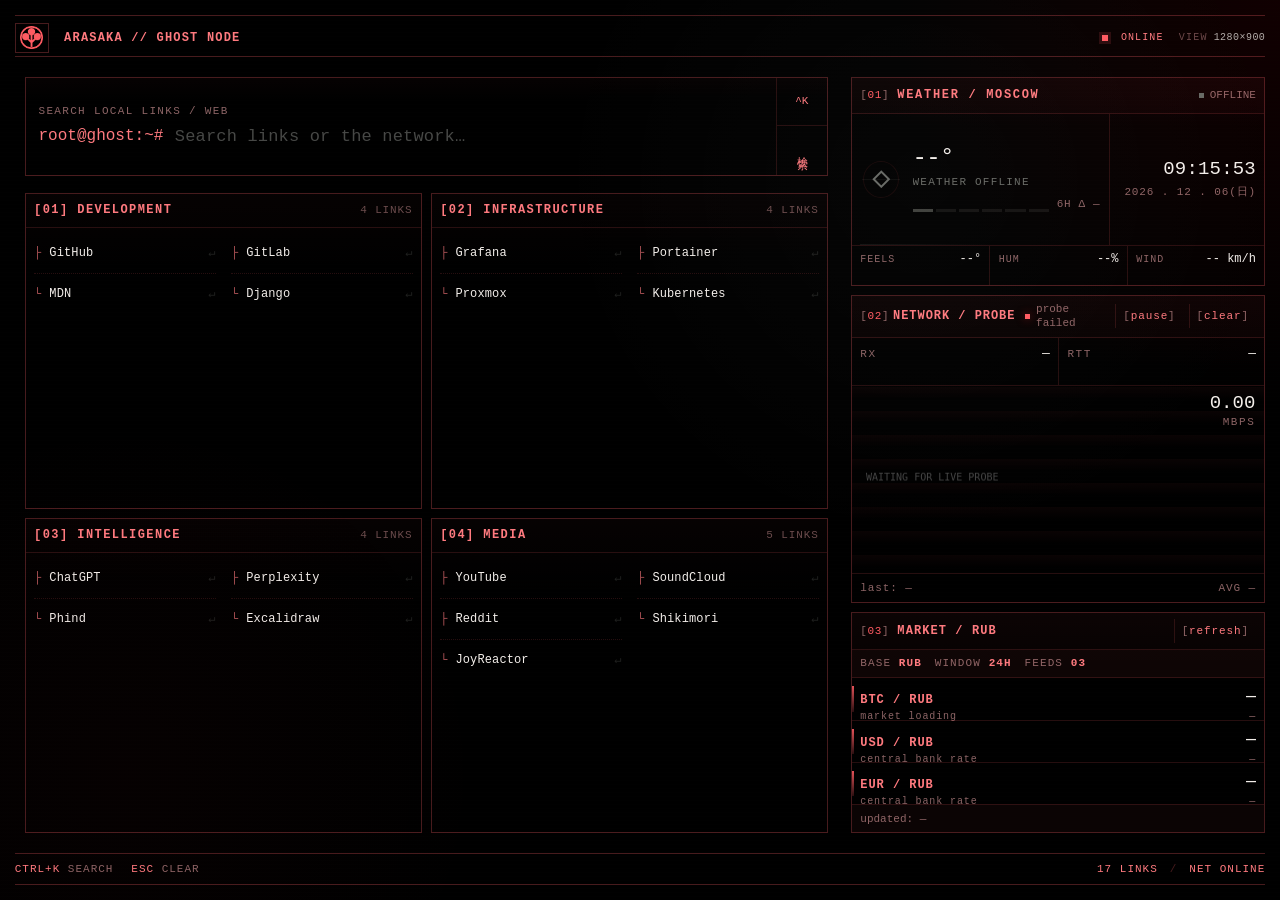
==== start page/index.html @ 61e86b71 "new files" ====
<!DOCTYPE html>

<html lang="ru">
<head>
<!-- IMAGE DIRECTORY: ./images/
     Keep all site images in the "images" folder next to this HTML file. -->
<meta charset="utf-8"/>
<meta content="width=device-width, initial-scale=1, viewport-fit=cover" name="viewport"/>
<meta content="dark" name="color-scheme"/>
<meta content="#050505" name="theme-color"/>
<title>ARASAKA // CLOSED SYSTEM</title>

<style id="app-styles">
:root{
  --bg:#050505;--ink:#efefeb;--soft:#b5b6b0;--dim:#686a65;--line:#d8d9d4;
  --line-dim:rgba(239,239,235,.22);--signal:#d51f27;--signal-soft:rgba(213,31,39,.12);
  --pad:clamp(12px,1.35vw,26px);--gap:clamp(10px,.75vw,14px);
  --fs-xs:clamp(10px,.58vw,12px);--fs-sm:clamp(10px,.67vw,13px);--fs-md:clamp(12px,.82vw,16px);
  --fs-lg:clamp(17px,1.35vw,27px);--fs-xl:clamp(30px,3vw,60px);
  --mono:"Iosevka Term","JetBrains Mono","IBM Plex Mono","Liberation Mono",Consolas,monospace;
}
*{box-sizing:border-box} html,body{margin:0;min-height:100%;background:var(--bg);color:var(--ink);font-family:var(--mono)}
body{overflow:hidden} button,input{font:inherit} a{color:inherit} ::selection{background:var(--ink);color:var(--bg)}
body::before{content:"";position:fixed;inset:0;pointer-events:none;z-index:30;background:repeating-linear-gradient(to bottom,rgba(255,255,255,.017) 0 1px,transparent 1px 4px);opacity:.28}
body::after{content:"";position:fixed;inset:0;pointer-events:none;z-index:29;background:radial-gradient(circle at 72% 20%,rgba(255,255,255,.025),transparent 32%),radial-gradient(circle at 10% 86%,rgba(213,31,39,.028),transparent 26%)}

/* boot sequence retained from the new visual system */
.boot{position:fixed;inset:0;z-index:100;background:#020202;display:grid;place-items:center;animation:bootOut .45s ease 2.35s forwards}
.boot-inner{width:min(680px,78vw);text-align:center} .boot-crest{width:clamp(86px,10vw,150px);opacity:.92;margin:0 auto 22px;display:block}
.boot-kicker{font-size:var(--fs-xs);letter-spacing:.28em;color:var(--dim);margin-bottom:10px} .boot-title{font-size:clamp(24px,3vw,52px);letter-spacing:.12em;font-weight:400;margin:0}
.boot-title span{color:var(--signal)} .boot-jp{font-size:var(--fs-sm);letter-spacing:.35em;color:var(--soft);margin:12px 0 24px}
.boot-line{height:1px;background:var(--line-dim);position:relative;overflow:hidden} .boot-line::after{content:"";position:absolute;inset:0 auto 0 0;width:0;background:var(--ink);animation:load 1.7s cubic-bezier(.4,0,.2,1) forwards}
.boot-status{display:flex;justify-content:space-between;gap:14px;margin-top:10px;color:var(--dim);font-size:var(--fs-xs);letter-spacing:.1em;text-transform:uppercase}
@keyframes load{to{width:100%}} @keyframes bootOut{to{opacity:0;visibility:hidden}}

.crest{position:fixed;right:clamp(20px,2.2vw,44px);bottom:clamp(22px,3vh,46px);width:clamp(110px,10vw,185px);opacity:.028;filter:invert(1);pointer-events:none;z-index:0}
.desktop{position:relative;z-index:1;width:100vw;height:100dvh;padding:var(--pad);display:grid;grid-template-columns:clamp(112px,8vw,150px) minmax(0,2.2fr) minmax(300px,.95fr);grid-template-rows:auto minmax(0,1fr) auto;grid-template-areas:"top top top" "rail main optic" "foot foot foot";gap:var(--gap)}
.topline{grid-area:top;border-top:1px solid var(--line);border-bottom:1px solid var(--line);min-height:42px;display:grid;grid-template-columns:1fr auto;align-items:center;padding:6px 0}
.brand{display:flex;align-items:baseline;gap:clamp(10px,1.2vw,22px);min-width:0} .brand strong{font-size:var(--fs-md);font-weight:500;letter-spacing:.17em;white-space:nowrap} .brand small{font-size:var(--fs-xs);color:var(--dim);letter-spacing:.16em;white-space:nowrap}
.statusbar{display:flex;align-items:center;gap:clamp(12px,1.5vw,28px);font-size:var(--fs-xs);letter-spacing:.08em;color:var(--soft)} .statusbar b{font-weight:400;color:var(--ink)} .statusdot{display:inline-block;width:6px;height:6px;background:var(--signal);margin-right:7px;box-shadow:0 0 10px rgba(213,31,39,.35)}

.rail{grid-area:rail;border-right:1px solid var(--line);min-width:0;padding:2px var(--gap) 2px 0;display:grid;grid-template-rows:auto 1fr auto;gap:16px}
.vertical-id{display:flex;justify-content:space-between;align-items:flex-start} .rail-jp{writing-mode:vertical-rl;text-orientation:mixed;font-size:var(--fs-md);letter-spacing:.24em} .rail-num{font-size:var(--fs-xl);line-height:.88;font-weight:300;letter-spacing:-.08em}
.rail-data{align-self:center;display:grid;gap:8px;font-size:var(--fs-xs);color:var(--soft);line-height:1.45} .rail-data span{color:var(--dim)} .rail-data .sep{height:1px;background:var(--line-dim);margin:5px 0}
.rail-help{border-top:1px dotted var(--dim);padding-top:10px;font-size:var(--fs-sm);line-height:1.5;letter-spacing:.05em} .rail-help strong{display:block;font-size:var(--fs-md);font-weight:400;margin-top:3px}

.main{grid-area:main;min-width:0;min-height:0;display:grid;grid-template-rows:auto minmax(0,1fr);gap:var(--gap)}
.command{border:1px solid var(--line);min-height:clamp(92px,13vh,138px);display:grid;grid-template-columns:minmax(0,1fr) auto}
.command-left{padding:clamp(12px,1.35vw,24px);display:flex;flex-direction:column;justify-content:center;min-width:0} .command-label{font-size:var(--fs-xs);color:var(--soft);letter-spacing:.18em;margin-bottom:10px}
.search-row{display:flex;align-items:center;gap:10px;min-width:0} .prompt{color:var(--signal);font-size:var(--fs-lg);white-space:nowrap} .search-row input{width:100%;min-width:0;border:0;outline:0;background:none;color:var(--ink);font-size:clamp(16px,1.5vw,27px);caret-color:var(--signal);padding:0} .search-row input::placeholder{color:#474846}
.command-side{width:clamp(48px,4vw,72px);border-left:1px solid var(--line);display:grid;grid-template-rows:1fr 1fr;place-items:center;color:var(--soft);font-size:var(--fs-xs)} .command-side div:first-child{border-bottom:1px solid var(--line);width:100%;height:100%;display:grid;place-items:center} .command-side .jp{writing-mode:vertical-rl;letter-spacing:.2em}

.matrix{min-height:0;border-left:1px solid var(--line);border-bottom:1px solid var(--line);display:grid;grid-template-columns:repeat(2,minmax(0,1fr));grid-template-rows:repeat(2,minmax(0,1fr))}
.group{position:relative;min-width:0;min-height:0;border-top:1px solid var(--line);border-right:1px solid var(--line);padding:clamp(10px,1vw,18px);overflow:hidden}
.group-head{display:flex;justify-content:space-between;align-items:baseline;gap:12px;margin-bottom:clamp(10px,.7vh,10px)} .group-head h2{margin:0;font-size:var(--fs-sm);font-weight:500;letter-spacing:.11em;text-transform:uppercase} .group-head span{font-size:var(--fs-xs);color:var(--dim);letter-spacing:.08em}
.links{list-style:none;margin:0;padding:0;display:grid;grid-template-columns:repeat(2,minmax(0,1fr));column-gap:clamp(10px,1.3vw,24px)} .links li{min-width:0;border-top:1px dotted rgba(238,238,234,.16)}
.links a{display:grid;grid-template-columns:auto minmax(0,1fr) auto;align-items:center;gap:8px;padding:clamp(10px,.75vh,10px) 0;text-decoration:none;font-size:14px;color:var(--soft);transition:color .14s ease,transform .14s ease} .links a::before{content:"├";color:var(--dim)} .links li:nth-last-child(-n+2) a::before{content:"└"} .links a::after{content:"↵";color:#484a47} .links a:hover,.links a:focus-visible{color:var(--ink);outline:0;transform:translateX(4px)} .links a:hover::before,.links a:focus-visible::before,.links a:hover::after,.links a:focus-visible::after{color:var(--signal)}
.group-code{position:absolute;right:8px;bottom:-.2em;font-size:clamp(38px,5vw,92px);line-height:1;color:rgba(238,238,234,.025);pointer-events:none} .group.filtered-out{display:none} .empty{display:none;position:absolute;inset:auto 10px 10px;color:var(--dim);font-size:var(--fs-xs)} .empty.show{display:block}

/* Right rail uses the functional modules from the old template, restyled */
.optic{grid-area:optic;min-width:0;min-height:0;display:grid;grid-template-rows:minmax(90px,.38fr) minmax(0,1.32fr) auto;gap:var(--gap)}
.eye-feed{position:relative;border:1px solid var(--line);overflow:hidden;min-height:0;background:#eee}
.eye-feed img{transition:opacity .24s ease,filter .24s ease;opacity:1}
.eye-feed img.is-switching{opacity:.08;filter:grayscale(1) contrast(1.6)}
.eye-feed::before{content:"";position:absolute;left:0;bottom:0;height:2px;width:0;background:var(--signal);z-index:3;animation:feedProgress 10s linear infinite}
@keyframes feedProgress{from{width:0}to{width:100%}} .eye-feed img{width:100%;height:100%;object-fit:cover;display:block;filter:grayscale(1) contrast(1.32);mix-blend-mode:multiply} .eye-feed::after{content:"";position:absolute;inset:0;background:linear-gradient(90deg,transparent 49.8%,rgba(0,0,0,.6) 50%,transparent 50.2%),linear-gradient(transparent 49.8%,rgba(0,0,0,.35) 50%,transparent 50.2%);pointer-events:none} .feed-label,.feed-coord{position:absolute;background:#050505;color:var(--ink);padding:4px 6px;font-size:var(--fs-xs);letter-spacing:.1em} .feed-label{left:8px;top:7px} .feed-coord{right:8px;bottom:7px}
.module{border:1px solid var(--line);min-height:0;position:relative;background:rgba(0,0,0,.12)} .module-head{min-height:34px;border-bottom:1px solid var(--line);display:flex;align-items:center;justify-content:space-between;gap:10px;padding:6px 8px} .module-title{font-size:var(--fs-xs);letter-spacing:.14em;font-weight:500} .module-title::before{content:"[";color:var(--dim)} .module-title::after{content:"]";color:var(--dim)}
.controls{display:flex;align-items:center;gap:6px} .live-state{display:inline-flex;align-items:center;gap:6px;color:var(--dim);font-size:var(--fs-xs)} .live-dot{width:5px;height:5px;background:#555} .live-state.is-live .live-dot{background:var(--signal);box-shadow:0 0 8px rgba(213,31,39,.5)}
.tui-button{appearance:none;border:0;border-left:1px solid var(--line-dim);background:none;color:var(--soft);padding:2px 6px;cursor:pointer;font-size:var(--fs-xs);letter-spacing:.08em} .tui-button:hover,.tui-button:focus-visible{color:var(--ink);outline:0;background:var(--signal-soft)} .tui-button::before{content:"[";color:var(--dim)} .tui-button::after{content:"]";color:var(--dim)}
.network-panel{display:grid;grid-template-rows:auto auto minmax(90px,1fr) auto} .meta-grid{display:grid;grid-template-columns:repeat(2,minmax(0,1fr));border-bottom:1px solid var(--line)} .meta-row{padding:7px 8px;border-right:1px solid var(--line-dim);border-bottom:1px dotted rgba(238,238,234,.13);min-width:0} .meta-row:nth-child(even){border-right:0} .meta-row:last-child{grid-column:1/-1;border-bottom:0} .label{display:block;color:var(--dim);font-size:var(--fs-xs);text-transform:uppercase;letter-spacing:.08em} .value{display:block;margin-top:3px;color:var(--ink);font-size:var(--fs-sm);overflow:hidden;text-overflow:ellipsis;white-space:nowrap}
.live-chart-wrap{position:relative;min-height:0;background:linear-gradient(rgba(255,255,255,.025) 1px,transparent 1px),linear-gradient(90deg,rgba(255,255,255,.025) 1px,transparent 1px);background-size:100% 28px,36px 100%} .traffic-chart{display:block;width:100%;height:100%;min-height:96px} .traffic-overlay{position:absolute;right:9px;top:8px;text-align:right;pointer-events:none} .traffic-current{display:block;font-size:clamp(20px,2vw,32px);font-weight:400} .traffic-unit,.traffic-window{display:block;color:var(--dim);font-size:var(--fs-xs);margin-top:2px}
.traffic-legend{border-top:1px solid var(--line);padding:6px 8px;display:flex;flex-wrap:wrap;gap:6px 12px;color:var(--dim);font-size:var(--fs-xs)} .traffic-legend span{display:inline-flex;align-items:center;gap:5px} .traffic-legend i{width:14px;height:1px;background:var(--signal)} .traffic-legend .latency i{background:#888;border-top:1px dashed #888}
.market-panel{display:grid;grid-template-rows:auto 1fr auto} .market-list{list-style:none;margin:0;padding:0} .market-item{display:grid;grid-template-columns:minmax(0,1fr) auto;gap:10px;padding:8px;border-top:1px dotted rgba(238,238,234,.16);align-items:center} .market-item:first-child{border-top:0} .market-title{display:block;font-size:var(--fs-sm)} .market-sub{display:block;margin-top:2px;color:var(--dim);font-size:var(--fs-xs)} .market-side{text-align:right} .price{font-size:var(--fs-sm)} .delta{margin-top:2px;font-size:var(--fs-xs);color:var(--dim)} .delta.down{color:var(--signal)} .delta.up{color:var(--soft)} .market-foot{border-top:1px solid var(--line);padding:5px 8px;display:flex;align-items:center;justify-content:space-between;gap:10px;color:var(--dim);font-size:var(--fs-xs)}

.footer{grid-area:foot;border-top:1px solid var(--line);border-bottom:1px solid var(--line);display:flex;align-items:center;justify-content:space-between;gap:14px;padding:6px 0;color:var(--dim);font-size:var(--fs-xs);letter-spacing:.07em} .keys{display:flex;gap:clamp(10px,1.4vw,24px);flex-wrap:wrap} kbd{font:inherit;color:var(--soft)} .eof{white-space:nowrap;color:var(--soft)}

@media (max-height:820px) and (min-width:901px){
  :root{
    --pad:11px;
    --gap:7px;
    --fs-xs:10px;
    --fs-sm:14px;
    --fs-md:15px;
    --fs-lg:20px;
    --fs-xl:43px;
  }
  .desktop{grid-template-columns:clamp(118px,8.3vw,146px) minmax(0,2.2fr) minmax(304px,.96fr)}
  .topline{min-height:36px}
  .command{min-height:84px}
  .command-left{padding:11px 15px}
  .search-row input{font-size:18px}
  .group{padding:10px 11px}
  .group-head{margin-bottom:10px}
  .links a{padding:5px 0}
  .rail-data{gap:10px}
  .rail-help{font-size:11px}
  .optic{grid-template-rows:88px minmax(0,1fr) auto}
  .module-head{min-height:30px}
  .meta-row{padding:5px 10px}
  .market-item{padding:10px 10px}
  .traffic-current{font-size:22px}
  .footer{padding:5px 0}
}
@media (max-width:1120px) and (min-width:901px){.desktop{grid-template-columns:104px minmax(0,2fr) minmax(270px,.9fr)} .brand small{display:none} .statusbar span:nth-child(2){display:none} .links{grid-template-columns:1fr} .links li:nth-last-child(-n+2) a::before{content:"├"} .links li:last-child a::before{content:"└"}}
@media (max-width:900px){body{overflow:auto} .desktop{width:100%;height:auto;min-height:100dvh;grid-template-columns:1fr;grid-template-rows:auto auto auto auto auto;grid-template-areas:"top" "rail" "main" "optic" "foot"} .rail{border-right:0;border-bottom:1px solid var(--line);grid-template-columns:auto 1fr auto;grid-template-rows:auto;padding:0 0 8px;align-items:center} .vertical-id{gap:14px;justify-content:flex-start;align-items:center} .rail-jp{writing-mode:horizontal-tb} .rail-num{font-size:28px} .rail-data{grid-auto-flow:column;justify-content:end;align-self:auto} .rail-data .sep,.rail-data div:nth-child(4),.rail-data div:nth-child(5){display:none} .rail-help{border-top:0;padding-top:0;text-align:right} .matrix{grid-template-columns:repeat(2,minmax(0,1fr));grid-template-rows:auto} .optic{grid-template-columns:minmax(0,1fr) minmax(280px,.72fr);grid-template-rows:auto auto;grid-template-areas:"eye market" "network network"} .eye-feed{grid-area:eye;min-height:150px} .network-panel{grid-area:network;min-height:300px} .market-panel{grid-area:market} .footer{align-items:flex-start}}
@media (max-width:620px){.statusbar span:nth-child(2),.statusbar span:nth-child(3),.brand small{display:none} .matrix{grid-template-columns:1fr} .links{grid-template-columns:1fr} .optic{display:grid;grid-template-columns:1fr;grid-template-areas:"eye" "network" "market"} .rail-data{display:none} .rail-help{font-size:10px} .footer .keys span:nth-child(n+3){display:none}}
@media (prefers-reduced-motion:reduce){*{animation:none!important;transition:none!important} .boot{display:none} .eye-feed::before{display:none}}

/* ============================================================
   ADAPTIVE OPTIC / MINIMAL METRICS PASS
   Large image feed, compact telemetry, viewport-aware layout.
   ============================================================ */

:root{
  --pad:clamp(10px,1.15vw,22px);
  --gap:clamp(10px,.65vw,12px);
}

/* Give the visual feed real presence instead of treating it as a side widget. */
.desktop{
  grid-template-columns:
    clamp(96px,7.2vw,132px)
    minmax(0,1.58fr)
    minmax(390px,1.14fr);
}

/* OPTIC.FEED is the visual anchor. Metrics become secondary. */
.optic{
  grid-template-rows:
    minmax(230px,1.48fr)
    minmax(168px,.82fr)
    auto;
  gap:var(--gap);
}

.eye-feed{
  min-height:0;
  background:#e8e8e4;
}
.eye-feed img{
  object-fit:cover;
}
.feed-label,
.feed-coord{
  padding:3px 6px;
  font-size:clamp(10px,.48vw,10px);
  background:rgba(5,5,5,.92);
}

/* Minimal network telemetry: STATUS / RX / LATENCY only.
   Hidden values remain in the DOM so the existing JS keeps working. */
.network-panel{
  grid-template-rows:auto auto minmax(0,1fr);
}
.network-panel .meta-grid{
  grid-template-columns:repeat(3,minmax(0,1fr));
  border-bottom:1px solid var(--line-dim);
}
.network-panel .meta-row{
  padding:clamp(10px,.55vw,10px) clamp(10px,.65vw,11px);
  border-right:1px solid var(--line-dim);
  border-bottom:0;
}
.network-panel .meta-row:nth-child(2),
.network-panel .meta-row:nth-child(4){
  display:none;
}
.network-panel .meta-row:nth-child(5){
  grid-column:auto;
  border-right:0;
}
.network-panel .meta-row:nth-child(1){
  border-right:1px solid var(--line-dim);
}
.network-panel .label{
  font-size:clamp(10px,.44vw,10px);
  letter-spacing:.13em;
}
.network-panel .value{
  margin-top:2px;
  font-size:clamp(11px,.72vw,14px);
}
.live-chart-wrap{
  min-height:0;
  border-top:0;
}
.traffic-chart{
  min-height:84px;
}
.traffic-overlay{
  top:9px;
  right:10px;
}
.traffic-current{
  font-size:clamp(20px,1.65vw,30px);
}
.traffic-unit{
  font-size:clamp(10px,.42vw,10px);
}
.traffic-window{
  display:none;
}
.traffic-legend{
  display:none;
}

/* Quieter module chrome. */
.module-head{
  min-height:30px;
  padding:4px 7px;
}
.module-title{
  font-size:clamp(10px,.48vw,10px);
}
.controls{
  gap:3px;
}
.live-state{
  font-size:clamp(10px,.43vw,10px);
}
.tui-button{
  padding:2px 5px;
  font-size:clamp(10px,.43vw,10px);
}

/* Market becomes a compact ticker rather than a second dashboard. */
.market-panel{
  grid-template-rows:auto auto;
}
.market-list{
  display:grid;
  grid-template-columns:repeat(3,minmax(0,1fr));
}
.market-item{
  grid-template-columns:1fr;
  gap:3px;
  padding:7px 8px;
  border-top:0;
  border-right:1px solid var(--line-dim);
}
.market-item:last-child{
  border-right:0;
}
.market-title{
  font-size:clamp(10px,.55vw,11px);
  color:var(--soft);
}
.market-sub{
  display:none;
}
.market-side{
  text-align:left;
}
.price{
  font-size:clamp(12px,.82vw,16px);
  white-space:nowrap;
}
.delta{
  font-size:clamp(10px,.43vw,10px);
  margin-top:1px;
}
.market-foot{
  display:none;
}

/* Slightly calmer left side so the larger image does not compete with it. */
.group-code{
  opacity:.7;
}
.group-head span{
  opacity:.75;
}

/* Wide desktop: allow the visual column to grow further. */
@media (min-width:1500px){
  .desktop{
    grid-template-columns:
      clamp(108px,7vw,142px)
      minmax(0,1.62fr)
      minmax(470px,1.22fr);
  }
  .optic{
    grid-template-rows:
      minmax(290px,1.58fr)
      minmax(190px,.78fr)
      auto;
  }
}

/* Typical laptop: 1280–1499px. Keep everything inside the viewport,
   but make OPTIC.FEED substantially larger than before. */
@media (min-width:901px) and (max-width:1499px){
  .desktop{
    grid-template-columns:
      clamp(88px,7vw,112px)
      minmax(0,1.46fr)
      minmax(365px,1.08fr);
  }
  .optic{
    grid-template-rows:
      minmax(215px,1.52fr)
      minmax(150px,.76fr)
      auto;
  }
}

/* Height-aware compaction for 1366×768-class laptops.
   We trim chrome, not the image or readable type. */
@media (min-width:901px) and (max-height:820px){
  :root{
    --pad:clamp(10px,1vw,14px);
    --gap:clamp(10px,.5vw,10px);
  }
  .topline{
    min-height:34px;
    padding:4px 0;
  }
  .rail{
    gap:10px;
  }
  .rail-data{
    gap:5px;
  }
  .command{
    min-height:clamp(72px,10.5vh,92px);
  }
  .command-left{
    padding:10px 14px;
  }
  .command-label{
    margin-bottom:6px;
  }
  .matrix .group{
    padding:8px 10px;
  }
  .group-head{
    margin-bottom:4px;
  }
  .links a{
    padding:clamp(10px,.52vh,10px) 0;
  }
  .optic{
    grid-template-rows:
      minmax(205px,1.55fr)
      minmax(138px,.72fr)
      auto;
  }
  .market-item{
    padding:5px 7px;
  }
  .module-head{
    min-height:27px;
    padding:3px 6px;
  }
  .network-panel .meta-row{
    padding:5px 7px;
  }
}

/* Tablet / narrow desktop: use the feed as the large left visual,
   with compact telemetry stacked to its right. */
@media (max-width:900px){
  body{
    overflow:auto;
  }
  .optic{
    grid-template-columns:minmax(0,1.35fr) minmax(250px,.72fr);
    grid-template-rows:auto auto;
    grid-template-areas:
      "eye network"
      "eye market";
    align-items:stretch;
  }
  .eye-feed{
    grid-area:eye;
    min-height:clamp(300px,48vh,520px);
  }
  .network-panel{
    grid-area:network;
    min-height:230px;
  }
  .market-panel{
    grid-area:market;
  }
  .market-list{
    grid-template-columns:1fr;
  }
  .market-item{
    grid-template-columns:minmax(0,1fr) auto;
    gap:8px;
    border-right:0;
    border-top:1px dotted rgba(238,238,234,.14);
  }
  .market-item:first-child{
    border-top:0;
  }
  .market-side{
    text-align:right;
  }
}

/* Phone / very narrow windows: image first, metrics after it. */
@media (max-width:640px){
  .optic{
    grid-template-columns:1fr;
    grid-template-areas:
      "eye"
      "network"
      "market";
  }
  .eye-feed{
    min-height:clamp(250px,48vh,420px);
  }
  .network-panel{
    min-height:220px;
  }
  .network-panel .meta-grid{
    grid-template-columns:repeat(3,minmax(0,1fr));
  }
  .market-list{
    grid-template-columns:repeat(3,minmax(0,1fr));
  }
  .market-item{
    grid-template-columns:1fr;
    border-top:0;
    border-right:1px solid var(--line-dim);
  }
  .market-item:last-child{
    border-right:0;
  }
  .market-side{
    text-align:left;
  }
}

/* Very small phones: ticker becomes vertical for readability. */
@media (max-width:430px){
  .market-list{
    grid-template-columns:1fr;
  }
  .market-item{
    grid-template-columns:minmax(0,1fr) auto;
    border-right:0;
    border-top:1px dotted rgba(238,238,234,.14);
  }
  .market-item:first-child{
    border-top:0;
  }
  .market-side{
    text-align:right;
  }
}


/* ============================================================
   BALANCED RIGHT PANEL PASS
   Compact optic feed + unified terminal telemetry stack.
   ============================================================ */

.optic{
  grid-template-rows:clamp(118px,21vh,190px) minmax(0,1fr);
  gap:var(--gap);
}
.eye-feed{min-height:0;border-color:rgba(238,238,234,.72)}
.feed-label,.feed-coord{font-size:clamp(10px,.43vw,10px);padding:3px 5px}

.telemetry-stack{
  min-height:0;
  border:1px solid var(--line);
  display:grid;
  grid-template-rows:minmax(0,1fr) auto;
  background:rgba(0,0,0,.10);
  overflow:hidden;
}
.telemetry-network,.telemetry-market{min-width:0;min-height:0;border:0;background:transparent}
.telemetry-network{display:grid;grid-template-rows:auto auto minmax(90px,1fr) auto}
.telemetry-market{display:grid;grid-template-rows:auto auto auto;border-top:1px solid var(--line)}
.telemetry-head{
  min-height:clamp(28px,3.7vh,36px);padding:4px 8px;border-bottom:1px solid var(--line-dim);
  display:flex;align-items:center;justify-content:space-between;gap:10px
}
.telemetry-name{display:flex;align-items:center;gap:8px;min-width:0;font-size:clamp(10px,.50vw,10px);letter-spacing:.14em}
.telemetry-name strong{font-weight:500;white-space:nowrap}
.telemetry-index{color:var(--signal);font-size:clamp(10px,.48vw,10px);letter-spacing:.06em}
.telemetry-index::before{content:"[";color:var(--dim)}
.telemetry-index::after{content:"]";color:var(--dim)}

.inline-metrics{min-height:clamp(42px,6.5vh,60px);display:grid;grid-template-columns:1fr 1fr;border-bottom:1px solid var(--line-dim)}
.metric-main{min-width:0;padding:clamp(10px,.6vw,10px) 9px;display:flex;align-items:baseline;justify-content:space-between;gap:8px}
.metric-main+.metric-main{border-left:1px solid var(--line-dim)}
.metric-main span{color:var(--dim);font-size:clamp(10px,.43vw,10px);letter-spacing:.14em}
.metric-main strong{color:var(--ink);font-size:clamp(12px,.82vw,16px);font-weight:400;white-space:nowrap;overflow:hidden;text-overflow:ellipsis}
.metric-hidden{display:none!important}

.telemetry-network .live-chart-wrap{min-height:0;border:0;background-size:100% 24px,32px 100%}
.telemetry-network .traffic-chart{min-height:84px}
.telemetry-network .traffic-overlay{right:9px;top:7px}
.telemetry-network .traffic-current{font-size:clamp(18px,1.45vw,27px)}
.telemetry-network .traffic-unit{font-size:clamp(10px,.4vw,10px);letter-spacing:.14em}
.telemetry-network .traffic-window{display:none}
.telemetry-foot{min-height:24px;border-top:1px solid var(--line-dim);padding:4px 8px;display:flex;align-items:center;justify-content:space-between;gap:10px;color:var(--dim);font-size:clamp(10px,.42vw,10px);letter-spacing:.08em}

.telemetry-market .market-list{display:grid;grid-template-columns:repeat(3,minmax(0,1fr))}
.telemetry-market .market-item{min-width:0;display:grid;grid-template-columns:1fr;gap:2px;padding:clamp(10px,.55vw,10px) 8px;border:0;border-right:1px solid var(--line-dim)}
.telemetry-market .market-item:last-child{border-right:0}
.telemetry-market .market-title{color:var(--dim);font-size:clamp(10px,.48vw,10px);letter-spacing:.08em}
.telemetry-market .market-sub{display:none}
.telemetry-market .market-side{text-align:left;min-width:0}
.telemetry-market .price{font-size:clamp(11px,.72vw,14px);white-space:nowrap;overflow:hidden;text-overflow:ellipsis}
.telemetry-market .delta{margin-top:1px;font-size:clamp(10px,.40vw,10px);color:var(--dim);white-space:nowrap}
.telemetry-market .market-foot{min-height:22px;border-top:1px solid var(--line-dim);padding:3px 8px;font-size:clamp(10px,.40vw,10px)}

@media (min-width:901px) and (max-height:820px){
  .optic{grid-template-rows:clamp(108px,18.5vh,142px) minmax(0,1fr)}
  .inline-metrics{min-height:38px}
  .metric-main{padding:5px 10px}
  .telemetry-head{min-height:27px;padding:3px 7px}
  .telemetry-foot{min-height:20px;padding:2px 7px}
  .telemetry-market .market-item{padding:5px 7px}
  .telemetry-market .market-foot{min-height:19px;padding:2px 7px}
}

@media (max-width:900px){
  .optic{display:grid;grid-template-columns:minmax(240px,.82fr) minmax(0,1.18fr);grid-template-rows:minmax(310px,auto);grid-template-areas:"eye telemetry";gap:var(--gap)}
  .eye-feed{grid-area:eye;min-height:310px}
  .telemetry-stack{grid-area:telemetry;min-height:310px}
  .telemetry-market .market-list{grid-template-columns:1fr}
  .telemetry-market .market-item{grid-template-columns:minmax(0,1fr) auto;align-items:center;border-right:0;border-top:1px dotted rgba(238,238,234,.13)}
  .telemetry-market .market-item:first-child{border-top:0}
  .telemetry-market .market-side{text-align:right}
}

@media (max-width:640px){
  .optic{grid-template-columns:1fr;grid-template-rows:auto auto;grid-template-areas:"eye" "telemetry"}
  .eye-feed{min-height:clamp(150px,27vh,230px)}
  .telemetry-stack{min-height:420px}
  .telemetry-market .market-list{grid-template-columns:1fr}
}

/* Useful operations rail */
.rail-data.rail-ops{
  align-self:center;
  gap:clamp(10px,1vh,11px);
}
.rail-data.rail-ops>div:not(.sep){
  display:grid;
  grid-template-columns:1fr;
  gap:2px;
}
.rail-data.rail-ops span,
.rail-keymap>span{
  color:var(--dim);
  font-size:clamp(10px,.48vw,10px);
  letter-spacing:.12em;
}
.rail-data.rail-ops b{
  color:var(--ink);
  font-size:clamp(11px,.7vw,14px);
  font-weight:500;
  letter-spacing:.035em;
}
.rail-data.rail-ops #rail-probe{color:var(--soft)}
.rail-keymap{display:grid;grid-template-columns:auto 1fr;column-gap:8px;row-gap:2px;align-items:baseline}
.rail-keymap>span{grid-column:1/-1;margin-bottom:4px}
.rail-keymap strong{display:block;margin:0;color:var(--ink);font-size:clamp(10px,.62vw,12px);white-space:nowrap}
.rail-keymap small{color:var(--dim);font-size:clamp(10px,.43vw,10px);letter-spacing:.08em;white-space:nowrap}
@media (max-height:820px) and (min-width:901px){
  .rail-data.rail-ops{gap:6px}
  .rail-keymap{row-gap:1px}
  .rail-keymap strong{font-size:10px}
  .rail-keymap small{font-size:10px}
}
@media (max-width:900px){
  .rail-data.rail-ops{grid-auto-flow:column;grid-auto-columns:max-content;gap:14px;justify-content:end}
  .rail-data.rail-ops>div{display:block!important}
  .rail-data.rail-ops>.sep{display:none!important}
  .rail-data.rail-ops>div:last-child{display:none!important}
  .rail-keymap{display:none}
}
@media (max-width:640px){
  .rail-data.rail-ops>div:nth-of-type(4),
  .rail-data.rail-ops>div:nth-of-type(5){display:none!important}
}

/* ==========================================================
   ARASAKA MINIMAL SYSTEM
   sparse black space + larger, practical MARKET / RUB
   ========================================================== */

:root{
  --bg:#000;
  --panel:#000;
  --ink:#f1f1ec;
  --soft:#f1f1ec;
  --dim:rgba(241,241,236,.58);
  --line:rgba(241,241,236,.20);
  --line-dim:rgba(241,241,236,.11);
  --signal:#c81d24;
}

/* overall minimalism */
body{
  background:#000 !important;
  color:var(--ink);
}
.desktop{
  grid-template-columns:clamp(96px,7vw,118px) minmax(0,2.45fr) minmax(340px,1.08fr) !important;
  gap:clamp(12px,1.5vw,22px) !important;
}
.brand h1{
  letter-spacing:.18em;
}
.brand small,
.statusbar span:nth-child(2){
  opacity:.72;
}
.footer .keys span:nth-child(3),
.footer .keys span:nth-child(4){
  display:none;
}

/* calmer panels */
.rail,
.command,
.group,
.eye-feed,
.telemetry-network,
.telemetry-market,
.footer,
.group-head,
.command-side{
  border-color:var(--line) !important;
  box-shadow:none !important;
  background:transparent !important;
}
.group-code{
  display:none !important;
}
.group-head span{
  color:var(--dim) !important;
}
.links a{
  color:var(--ink) !important;
}
.links a::before{
  opacity:.55;
}
.rail-help,
.footer,
.statusbar,
.command-label,
.market-foot,
.telemetry-foot,
.feed-coord{
  color:var(--dim) !important;
}
.eye-feed{
  border-bottom:1px solid var(--line) !important;
}

/* give the telemetry side more presence, but keep the page airy */
.optic{
  grid-template-rows:clamp(78px,12.5vh,116px) minmax(0,1.8fr) auto !important;
}
.telemetry-stack{
  grid-template-rows:minmax(0,1fr) clamp(196px,30vh,290px) !important;
}
.telemetry-market{
  display:grid !important;
  grid-template-rows:auto auto minmax(0,1fr) auto !important;
  overflow:hidden;
}
.telemetry-market .telemetry-head{
  min-height:clamp(31px,3.5vh,38px);
}
.telemetry-market .telemetry-name strong{
  letter-spacing:.09em;
}

/* practical market header strip */
.market-ribbon{
  min-height:25px;
  display:flex;
  align-items:center;
  gap:clamp(10px,1vw,18px);
  padding:4px 8px;
  border-top:1px solid var(--line-dim);
  border-bottom:1px solid var(--line-dim);
  color:var(--dim);
  font-size:clamp(10px,.43vw,10px);
  letter-spacing:.09em;
  white-space:nowrap;
}
.market-ribbon b{
  color:var(--soft);
  font-weight:600;
}

/* MARKET / RUB as large clean stacked tape */
.telemetry-market .market-list{
  height:100% !important;
  min-height:0 !important;
  display:grid !important;
  grid-template-columns:1fr !important;
  grid-template-rows:repeat(3,minmax(0,1fr)) !important;
  padding:0 !important;
}
.telemetry-market .market-item{
  min-width:0;
  min-height:0;
  display:grid !important;
  grid-template-columns:minmax(0,1fr) auto;
  grid-template-rows:auto auto;
  gap:6px 12px !important;
  align-items:end;
  padding:clamp(10px,.95vh,14px) 10px !important;
  border:0 !important;
  border-top:1px solid var(--line-dim) !important;
  position:relative;
}
.telemetry-market .market-item:first-child{
  border-top:0 !important;
}
.telemetry-market .market-item::after{
  content:"";
  position:absolute;
  left:10px;
  right:10px;
  bottom:8px;
  height:3px;
  opacity:.36;
  background:
    repeating-linear-gradient(
      90deg,
      rgba(241,241,236,.30) 0 1px,
      transparent 1px 14px
    );
}
.telemetry-market .market-item > div:first-child{
  min-width:0;
}
.telemetry-market .market-title{
  display:block;
  color:var(--soft);
  font-size:clamp(10px,.62vw,13px) !important;
  font-weight:600;
  letter-spacing:.08em;
  line-height:1.1;
}
.telemetry-market .market-sub{
  display:block !important;
  margin-top:4px !important;
  color:var(--dim);
  font-size:clamp(10px,.37vw,10px) !important;
  letter-spacing:.08em;
}
.telemetry-market .market-side{
  min-width:165px;
  display:flex !important;
  flex-direction:column;
  align-items:flex-end;
  text-align:right !important;
  gap:5px;
  padding-bottom:7px;
}
.telemetry-market .price{
  color:var(--ink);
  font-size:clamp(18px,1.28vw,28px) !important;
  line-height:1;
  letter-spacing:-.03em;
  white-space:nowrap;
}
.telemetry-market .delta{
  margin:0 !important;
  font-size:clamp(10px,.44vw,10px) !important;
  letter-spacing:.05em;
  white-space:nowrap;
}
.telemetry-market .delta.up{color:var(--soft)}
.telemetry-market .delta.down{color:var(--signal)}
.telemetry-market .market-foot{
  border-top:1px solid var(--line) !important;
  padding:5px 8px !important;
  display:flex;
  align-items:center;
  justify-content:space-between;
}
.telemetry-market .market-foot span:last-child{
  display:none;
}

/* slightly calmer network module so market visually leads */
.telemetry-network .telemetry-name strong{
  letter-spacing:.08em;
}
.live-chart-wrap{
  border-top:1px solid var(--line-dim);
  border-bottom:1px solid var(--line-dim);
}
.metrics{
  gap:10px !important;
}
.metric{
  padding:6px 8px !important;
  border-right:1px solid var(--line-dim) !important;
}
.metric:last-child{
  border-right:0 !important;
}

/* left rail: quieter, still usable */
.rail{
  padding-right:2px !important;
}
.rail-data .sep{
  display:none !important;
}
.rail-data{
  gap:8px !important;
}
.rail-data div span{
  color:var(--dim) !important;
}
.rail-keymap{
  border-top:1px dotted var(--line-dim) !important;
  padding-top:7px !important;
}
.rail-keymap small{
  color:var(--dim) !important;
}

/* laptop-height tuning */
@media (min-width:901px) and (max-height:820px){
  .desktop{
    gap:12px !important;
  }
  .optic{
    grid-template-rows:72px minmax(0,1.9fr) auto !important;
  }
  .telemetry-stack{
    grid-template-rows:minmax(0,1fr) 182px !important;
  }
  .market-ribbon{
    min-height:21px;
    padding-block:2px;
    font-size:10px;
  }
  .telemetry-market .market-item{
    padding:8px 8px !important;
    gap:4px 10px !important;
  }
  .telemetry-market .market-title{
    font-size:10px !important;
  }
  .telemetry-market .market-sub{
    font-size:10px !important;
  }
  .telemetry-market .price{
    font-size:16px !important;
  }
  .telemetry-market .delta{
    font-size:10px !important;
  }
  .telemetry-market .market-side{
    min-width:142px;
    padding-bottom:5px;
  }
}

/* tablet / medium width */
@media (max-width:900px){
  .footer .keys span{
    display:inline-flex !important;
  }
  .optic{
    grid-template-columns:minmax(210px,.78fr) minmax(0,1.22fr) !important;
    grid-template-rows:auto auto !important;
    grid-template-areas:"eye telemetry" "network network" !important;
  }
  .telemetry-stack{
    grid-template-rows:auto auto !important;
    min-height:0 !important;
  }
  .telemetry-market{
    min-height:250px !important;
  }
  .telemetry-market .market-item{
    padding:10px !important;
  }
}

/* narrow / phone */
@media (max-width:620px){
  .footer .keys span:nth-child(n+3){
    display:none !important;
  }
  .telemetry-market .market-item{
    grid-template-columns:minmax(0,1fr) !important;
    gap:6px !important;
  }
  .telemetry-market .market-side{
    min-width:0;
    align-items:flex-start;
    text-align:left !important;
    padding-bottom:7px;
  }
  .telemetry-market .price{
    font-size:18px !important;
  }
  .market-ribbon{
    justify-content:space-between;
    gap:6px;
  }
  /* FINAL LINKS SIZE OVERRIDE */

.links li,
.links li a {
  font-size: 12px !important;
}

.links li {
  min-height: 38px !important;
}

.links li a {
  min-height: 38px !important;
  padding: 8px 0 !important;
  line-height: 1.35 !important;
}

/* не уменьшать на 1366x768 */
@media (min-width: 901px) and (max-height: 820px) {
  .links li,
  .links li a {
    font-size: 12px !important;
  }

  .links li,
  .links li a {
    min-height: 38px !important;
  }

  .links li a {
    padding: 8px 0 !important;
  }
}
}

/* ==========================================================
   ARASAKA RED MINIMAL SYSTEM
   Inspired by the attached red HUD reference, but cleaner.
   ========================================================== */
:root{
  --bg:#050506;
  --panel:#09090b;
  --panel-2:#0d0b0d;
  --ink:#f3eeea;
  --soft:#ff7a7f;
  --dim:rgba(255,182,184,.55);
  --line:rgba(255,98,104,.28);
  --line-dim:rgba(255,98,104,.15);
  --signal:#ff5b62;
  --signal-soft:rgba(255,91,98,.10);
}
body{
  background:radial-gradient(circle at top right, rgba(120,0,8,.14), transparent 26%), #000 !important;
  color:var(--ink) !important;
}
.desktop{
  grid-template-columns:clamp(90px,6.8vw,112px) minmax(0,2.25fr) minmax(360px,1.1fr) !important;
  gap:clamp(12px,1.4vw,20px) !important;
}
.brand strong,
.group-head h2,
.telemetry-name strong,
.prompt,
.command-side .jp,
.market-ribbon b,
.vertical-id .rail-num{
  color:var(--soft) !important;
}
.brand small,
.statusbar,
.command-label,
.group-head span,
.feed-coord,
.telemetry-foot,
.market-foot,
.footer,
.rail-data div span,
.rail-keymap small{
  color:var(--dim) !important;
}
.rail,
.command,
.group,
.eye-feed,
.telemetry-network,
.telemetry-market,
.footer,
.command-side,
.group-head{
  border-color:var(--line) !important;
  background:transparent !important;
  box-shadow:none !important;
}
.command,
.group,
.eye-feed,
.telemetry-network,
.telemetry-market{
  background:linear-gradient(180deg, rgba(255,91,98,.035), transparent 18%) !important;
}
.links a{
  color:var(--ink) !important;
}
.links a::before{
  color:var(--soft) !important;
  opacity:.7 !important;
}
.group{
  padding-top:2px !important;
}
.group-code{display:none !important;}
.statusdot{background:var(--signal) !important; box-shadow:0 0 0 3px rgba(255,91,98,.14) !important;}
.eye-feed{
  border-bottom:1px solid var(--line) !important;
}
.eye-feed::after{
  content:'';
  position:absolute;
  inset:auto 0 0 0;
  height:1px;
  background:linear-gradient(90deg, transparent, var(--signal), transparent);
  opacity:.65;
}
.optic{
  grid-template-rows:clamp(74px,11.5vh,106px) minmax(0,1.95fr) auto !important;
}
.telemetry-stack{
  grid-template-rows:minmax(0,1fr) clamp(222px,34vh,324px) !important;
}
.telemetry-network .telemetry-head,
.telemetry-market .telemetry-head{
  min-height:clamp(33px,4vh,40px) !important;
}
.live-chart-wrap{
  border-top:1px solid var(--line-dim) !important;
  border-bottom:1px solid var(--line-dim) !important;
  background:linear-gradient(180deg, rgba(255,91,98,.04), transparent 55%);
}
.metrics{
  gap:0 !important;
}
.metric{
  padding:7px 9px !important;
  border-right:1px solid var(--line-dim) !important;
  background:rgba(255,91,98,.02);
}
.metric:last-child{border-right:0 !important;}
.metric b{color:var(--soft) !important;}

/* Larger, more practical MARKET / RUB */
.telemetry-market{
  display:grid !important;
  grid-template-rows:auto auto minmax(0,1fr) auto !important;
  overflow:hidden;
  background:
    linear-gradient(180deg, rgba(255,91,98,.08), rgba(255,91,98,.02) 12%, transparent 28%),
    linear-gradient(0deg, rgba(255,91,98,.035), transparent 28%) !important;
}
.market-ribbon{
  min-height:26px;
  display:flex;
  align-items:center;
  gap:clamp(10px,1vw,18px);
  padding:4px 10px;
  border-top:1px solid var(--line-dim);
  border-bottom:1px solid var(--line);
  background:rgba(255,91,98,.055);
  color:var(--dim);
  font-size:clamp(10px,.43vw,10px);
  letter-spacing:.1em;
}
.telemetry-market .market-list{
  display:grid !important;
  grid-template-columns:1fr !important;
  grid-template-rows:repeat(3,minmax(0,1fr)) !important;
  height:100% !important;
  min-height:0 !important;
}
.telemetry-market .market-item{
  position:relative;
  min-width:0;
  min-height:0;
  display:grid !important;
  grid-template-columns:minmax(0,1fr) auto;
  gap:10px 16px !important;
  align-items:center;
  padding:clamp(12px,1.2vh,16px) 12px !important;
  border:0 !important;
  border-top:1px solid var(--line-dim) !important;
}
.telemetry-market .market-item:first-child{border-top:0 !important;}
.telemetry-market .market-item::before{
  content:'';
  position:absolute;
  left:0; top:10px; bottom:10px;
  width:3px;
  background:linear-gradient(180deg, var(--signal), rgba(255,91,98,.18));
  opacity:.9;
}
.telemetry-market .market-item::after{
  content:'';
  position:absolute;
  left:12px; right:12px; bottom:7px;
  height:3px;
  opacity:.28;
  background:repeating-linear-gradient(90deg, rgba(255,91,98,.9) 0 1px, transparent 1px 12px);
}
.telemetry-market .market-title{
  display:block;
  color:var(--soft) !important;
  font-size:clamp(11px,.65vw,14px) !important;
  font-weight:600;
  letter-spacing:.09em;
  line-height:1.05;
}
.telemetry-market .market-sub{
  display:block !important;
  margin-top:4px !important;
  color:var(--dim) !important;
  font-size:clamp(10px,.37vw,10px) !important;
  letter-spacing:.09em;
}
.telemetry-market .market-side{
  min-width:170px;
  display:flex !important;
  flex-direction:column;
  align-items:flex-end;
  gap:6px;
  text-align:right !important;
  padding-bottom:7px;
}
.telemetry-market .price{
  color:var(--ink) !important;
  font-size:clamp(22px,1.55vw,32px) !important;
  line-height:1;
  letter-spacing:-.04em;
  white-space:nowrap;
}
.telemetry-market .delta{
  margin:0 !important;
  font-size:clamp(10px,.48vw,10px) !important;
  white-space:nowrap;
  letter-spacing:.05em;
  color:var(--dim) !important;
}
.telemetry-market .delta.up{color:var(--soft) !important;}
.telemetry-market .delta.down{color:var(--signal) !important;}
.telemetry-market .market-foot{
  border-top:1px solid var(--line) !important;
  padding:6px 10px !important;
  display:flex; align-items:center; justify-content:space-between;
  background:rgba(255,91,98,.045);
}
.telemetry-market .market-foot span:last-child{display:none !important;}
.market-refresh{
  border-color:var(--line) !important;
  color:var(--soft) !important;
  background:rgba(255,91,98,.08) !important;
}

/* Calmer rail + keymap */
.rail{padding-right:0 !important;}
.rail-data .sep{display:none !important;}
.rail-keymap{
  border-top:1px dotted var(--line-dim) !important;
  padding-top:8px !important;
}
.rail-keymap strong{color:var(--soft) !important;}
.footer .keys span:nth-child(n+3){display:none !important;}

@media (min-width:901px) and (max-height:820px){
  .desktop{gap:12px !important;}
  .telemetry-stack{grid-template-rows:minmax(0,1fr) 204px !important;}
  .telemetry-market .market-item{padding:9px 10px !important; gap:7px 12px !important;}
  .telemetry-market .price{font-size:18px !important;}
  .telemetry-market .market-title{font-size:10px !important;}
  .telemetry-market .market-sub{font-size:10px !important;}
  .telemetry-market .delta{font-size:10px !important;}
  .telemetry-market .market-side{min-width:148px;}
  .market-ribbon{min-height:22px; padding-block:2px;}
}
@media (max-width:900px){
  .desktop{grid-template-columns:1fr !important;}
  .optic{
    grid-template-columns:minmax(220px,.8fr) minmax(0,1.2fr) !important;
    grid-template-rows:auto auto !important;
    grid-template-areas:"eye telemetry" "network network" !important;
  }
  .telemetry-stack{grid-template-rows:auto auto !important; min-height:0 !important;}
  .telemetry-market{min-height:258px !important;}
}
@media (max-width:620px){
  .telemetry-market .market-item{grid-template-columns:minmax(0,1fr) !important; gap:6px !important;}
  .telemetry-market .market-side{min-width:0; align-items:flex-start; text-align:left !important; padding-bottom:8px;}
  .telemetry-market .price{font-size:18px !important;}
}

/* ==========================================================
   V2 pass: calmer typography, larger optic feed,
   informative rail that disappears when space is tight.
   ========================================================== */
.desktop{
  grid-template-columns:clamp(92px,6.2vw,108px) minmax(0,2.04fr) minmax(390px,1.18fr) !important;
  gap:clamp(14px,1.55vw,22px) !important;
}
.main{gap:clamp(14px,1.35vw,20px) !important;}
.topline{padding-bottom:2px;}
.brand strong{letter-spacing:.11em !important;}
.brand small{letter-spacing:.08em !important;}
.statusbar{gap:clamp(10px,1.3vw,18px) !important;}
.command{
  min-height:clamp(88px,11vh,112px) !important;
}
.command-left{
  padding:clamp(14px,1.25vw,18px) clamp(16px,1.45vw,22px) !important;
}
.command-label{
  margin-bottom:8px !important;
  letter-spacing:.12em !important;
}
.search-row{
  gap:clamp(10px,.9vw,12px) !important;
}
.search-row input{
  line-height:1.25;
  letter-spacing:.01em;
}
.matrix{gap:clamp(12px,1.15vw,18px) !important;}
.group{
  padding:clamp(12px,1.05vw,18px) !important;
}
.group-head{
  margin-bottom:clamp(10px,.9vh,13px) !important;
}
.group-head h2{
  letter-spacing:.12em !important;
}
.links{column-gap:clamp(12px,1.35vw,24px) !important;}
.links a{
  padding:clamp(10px,.8vh,11px) 0 !important;
  line-height:1.35;
}
.links a::after{opacity:.42;}
.links a:hover::after,.links a:focus-visible::after{opacity:1;}

/* Larger image block, cleaner spacing */
.optic{
  grid-template-rows:minmax(122px,.56fr) minmax(0,1.44fr) !important;
  gap:clamp(12px,1.25vw,18px) !important;
}
.eye-feed{
  min-height:0;
  background:#070709 !important;
}
.feed-label,.feed-coord{
  padding:5px 8px !important;
  letter-spacing:.12em !important;
}
.feed-label{top:9px !important; left:9px !important;}
.feed-coord{right:9px !important; bottom:9px !important;}

/* Informative system rail */
.rail{
  padding-top:2px !important;
  gap:clamp(10px,1vh,14px) !important;
}
.vertical-id{
  align-items:flex-start !important;
  gap:7px !important;
}
.rail-num{
  font-size:clamp(16px,1.05vw,21px) !important;
  line-height:1;
  letter-spacing:.16em !important;
}
.rail-jp{
  line-height:1.4 !important;
  letter-spacing:.09em !important;
}
.rail-data.rail-ops{
  gap:0 !important;
  align-content:start;
}
.rail-data.rail-ops > div{
  padding:8px 0 9px !important;
  border-top:1px dotted var(--line-dim) !important;
}
.rail-data.rail-ops > div:first-child{
  border-top:0 !important;
  padding-top:0 !important;
}
.rail-data.rail-ops span{
  font-size:clamp(10px,.43vw,10px) !important;
  letter-spacing:.12em !important;
}
.rail-data.rail-ops b{
  display:block;
  margin-top:3px;
  color:var(--ink) !important;
  font-size:clamp(11px,.78vw,14px) !important;
  font-weight:500;
  line-height:1.25;
  letter-spacing:.02em;
}
.rail-data.rail-ops b span{font:inherit;color:inherit !important;letter-spacing:inherit !important;}
.rail-note{
  display:block !important;
  border-top:1px solid var(--line-dim) !important;
  padding-top:9px !important;
}
.rail-note span{
  display:block;
  margin-bottom:5px;
  color:var(--soft) !important;
  font-size:clamp(10px,.43vw,10px) !important;
  letter-spacing:.14em;
}
.rail-note small{
  display:block;
  color:var(--dim) !important;
  font-size:clamp(10px,.5vw,10px) !important;
  line-height:1.5;
  white-space:normal !important;
}

/* More air in telemetry */
.telemetry-head{
  padding-inline:10px !important;
}
.metric-main{padding:8px 10px !important;}
.live-chart-wrap{margin-top:1px;}
.market-ribbon{
  padding:5px 10px !important;
  gap:clamp(10px,1vw,16px) !important;
}
.telemetry-market .market-item{
  padding:clamp(13px,1.2vh,16px) 12px !important;
  gap:8px 14px !important;
}
.telemetry-market .market-title{
  letter-spacing:.08em !important;
}
.telemetry-market .market-side{gap:5px !important;}
.telemetry-market .price{
  font-size:clamp(24px,1.7vw,34px) !important;
}
.telemetry-market .delta{
  font-size:clamp(10px,.48vw,10px) !important;
  letter-spacing:.07em;
}
.footer{
  padding:7px 0 !important;
  letter-spacing:.09em !important;
}

/* Laptop: keep optic slightly larger but tighten rhythm. */
@media (min-width:901px) and (max-height:820px){
  .desktop{
    grid-template-columns:96px minmax(0,2fr) minmax(350px,1.08fr) !important;
    gap:12px !important;
  }
  .optic{grid-template-rows:minmax(108px,.5fr) minmax(0,1.5fr) !important;}
  .rail-note small{font-size:10px !important; line-height:1.35;}
  .command-left{padding:12px 15px !important;}
  .group{padding:9px 11px !important;}
  .telemetry-market .price{font-size:20px !important;}
}

/* If the screen is tight, remove the rail entirely instead of cramping everything. */
@media (max-width:1060px), (max-height:730px){
  .rail{display:none !important;}
  .desktop{
    grid-template-columns:minmax(0,2.08fr) minmax(340px,1.1fr) !important;
    grid-template-areas:
      "top top"
      "main optic"
      "foot foot" !important;
    grid-template-rows:auto minmax(0,1fr) auto !important;
  }
  .optic{grid-template-rows:minmax(132px,.62fr) minmax(0,1.38fr) !important;}
}

@media (max-width:900px){
  .desktop{
    grid-template-columns:1fr !important;
    grid-template-areas:"top" "main" "optic" "foot" !important;
    grid-template-rows:auto auto auto auto !important;
  }
  .main{order:0;}
  .optic{
    grid-template-columns:minmax(0,1fr) minmax(320px,.82fr) !important;
    grid-template-rows:auto auto !important;
    grid-template-areas:"eye market" "network network" !important;
  }
}

@media (max-width:620px){
  .optic{
    grid-template-columns:1fr !important;
    grid-template-areas:"eye" "network" "market" !important;
  }
  .telemetry-market .market-item{
    grid-template-columns:minmax(0,1fr) !important;
  }
  .telemetry-market .market-side{
    min-width:0 !important;
    align-items:flex-start !important;
    text-align:left !important;
  }
  .telemetry-market .price{font-size:19px !important;}
}

/* ==========================================================
   V3 TYPOGRAPHY + CORPORATE DOCTRINE
   ========================================================== */

/* Use a calmer, more disciplined typographic rhythm. */
body,
button,
input{
  font-feature-settings:"tnum" 1,"zero" 1;
  font-variant-numeric:tabular-nums slashed-zero;
}

.brand strong{
  font-weight:600 !important;
  letter-spacing:.10em !important;
}
.brand small{
  font-weight:400 !important;
  letter-spacing:.07em !important;
}

/* Statusbar: labels and values are distinct instead of running together. */
.statusbar{
  display:flex;
  align-items:center;
  justify-content:flex-end;
  gap:clamp(12px,1.35vw,22px) !important;
  font-size:inherit;
  letter-spacing:0 !important;
}
.status-item{
  display:inline-flex;
  align-items:baseline;
  gap:6px;
  min-width:0;
  white-space:nowrap;
}
.status-item small{
  color:var(--dim);
  font-size:clamp(10px,.43vw,10px);
  font-weight:500;
  letter-spacing:.12em;
  line-height:1;
}
.status-item b{
  color:var(--ink);
  font-size:clamp(10px,.66vw,13px);
  font-weight:500;
  letter-spacing:.045em;
  line-height:1;
}
.status-online{
  align-items:center;
}
.status-online b{
  color:var(--soft);
  font-size:clamp(10px,.5vw,10px);
  letter-spacing:.11em;
}
.status-time{
  padding-left:clamp(10px,.7vw,12px);
  border-left:1px solid var(--line-dim);
}
.status-time b{
  min-width:8ch;
  color:var(--soft);
  font-size:clamp(12px,.78vw,15px);
  font-weight:500;
  letter-spacing:.06em;
  text-align:right;
}

/* Replace debug-like rail with a corporate doctrine panel. */
.doctrine-rail{
  display:grid !important;
  grid-template-rows:auto minmax(0,1fr) auto !important;
  align-content:stretch;
  padding-right:1px !important;
}
.doctrine-rail .vertical-id{
  gap:7px !important;
  padding-bottom:10px;
  border-bottom:1px solid var(--line-dim);
}
.doctrine-rail .rail-num{
  color:var(--soft) !important;
  font-size:clamp(22px,1.45vw,28px) !important;
  font-weight:600;
  letter-spacing:.02em !important;
}
.doctrine-rail .rail-jp{
  color:var(--dim) !important;
  font-size:clamp(10px,.43vw,10px) !important;
  line-height:1.5 !important;
  letter-spacing:.09em !important;
}
.doctrine-list{
  min-height:0;
  display:grid;
  align-content:center;
  gap:0;
}
.doctrine-item{
  position:relative;
  margin:0;
  padding:clamp(11px,1.25vh,16px) 0 clamp(11px,1.25vh,16px) 19px;
  border-top:1px dotted var(--line-dim);
}
.doctrine-item:first-child{
  border-top:0;
}
.doctrine-index{
  position:absolute;
  left:0;
  top:clamp(12px,1.35vh,17px);
  color:var(--signal);
  font-size:clamp(10px,.42vw,10px);
  font-weight:600;
  letter-spacing:.08em;
}
.doctrine-item p{
  margin:0;
  color:var(--ink);
  font-size:clamp(10px,.57vw,11px);
  font-weight:400;
  line-height:1.55;
  letter-spacing:.015em;
}
.doctrine-foot{
  border-top:1px solid var(--line-dim) !important;
  padding-top:9px !important;
}
.doctrine-foot span{
  display:block;
  margin-bottom:4px;
  color:var(--soft) !important;
  font-size:clamp(10px,.43vw,10px);
  font-weight:600;
  letter-spacing:.13em;
}
.doctrine-foot small{
  display:block;
  color:var(--dim) !important;
  font-size:clamp(10px,.37vw,10px) !important;
  line-height:1.45;
  letter-spacing:.08em;
  white-space:normal !important;
}

/* More consistent type hierarchy across the page. */
.command-label,
.group-head span,
.feed-label,
.feed-coord,
.telemetry-index,
.metric-main span,
.market-ribbon,
.market-sub,
.market-foot,
.footer{
  font-weight:500 !important;
}
.group-head h2,
.telemetry-name strong{
  font-weight:600 !important;
}
.links a{
  font-weight:400 !important;
  letter-spacing:.01em;
}
.price,
.traffic-current{
  font-variant-numeric:tabular-nums;
  font-weight:400 !important;
}

/* Compact screens: doctrine disappears before the primary UI becomes cramped. */
@media (max-width:1060px), (max-height:730px){
  .doctrine-rail{display:none !important;}
}

@media (max-width:620px){
  .statusbar{
    gap:10px !important;
  }
  .status-item:nth-child(2){display:none;}
  .status-time{
    padding-left:8px;
  }
  .status-time b{
    font-size:12px;
  }
}

/* ==========================================================
   ARASAKA doctrine block — protocol language, not quotations.
   ========================================================== */
.doctrine-rail{
  position:relative;
  padding-right:2px !important;
}
.doctrine-rail::before{
  content:"";
  position:absolute;
  left:0;
  top:0;
  width:28px;
  height:2px;
  background:var(--signal);
}
.doctrine-head{
  padding-top:8px !important;
  padding-bottom:11px !important;
}
.doctrine-head .rail-num{
  font-size:clamp(18px,1.25vw,24px) !important;
  line-height:1 !important;
  letter-spacing:.08em !important;
}
.doctrine-head .rail-jp{
  margin-top:2px;
  max-width:10ch;
  color:var(--dim) !important;
  font-size:clamp(10px,.4vw,10px) !important;
  line-height:1.55 !important;
  letter-spacing:.09em !important;
}
.doctrine-list{
  align-content:center !important;
}
.doctrine-item{
  position:relative;
  display:grid;
  gap:6px;
  margin:0;
  padding:clamp(12px,1.35vh,17px) 0 clamp(12px,1.35vh,17px) 0 !important;
  border-top:1px solid var(--line-dim) !important;
}
.doctrine-item:first-child{
  border-top:0 !important;
}
.doctrine-item::after{
  content:"";
  position:absolute;
  left:0;
  bottom:7px;
  width:34px;
  height:1px;
  background:linear-gradient(90deg,var(--signal),transparent);
  opacity:.65;
}
.doctrine-meta{
  display:flex;
  align-items:center;
  justify-content:space-between;
  gap:8px;
}
.doctrine-index{
  position:static !important;
  color:var(--signal) !important;
  font-size:clamp(10px,.43vw,10px) !important;
  font-weight:700 !important;
  line-height:1;
  letter-spacing:.08em !important;
}
.doctrine-code{
  color:var(--dim);
  font-size:clamp(10px,.37vw,10px);
  font-weight:600;
  line-height:1;
  letter-spacing:.13em;
  text-align:right;
}
.doctrine-rule{
  display:block;
  color:var(--ink);
  font-size:clamp(10px,.58vw,11px);
  font-weight:600;
  line-height:1.32;
  letter-spacing:.035em;
  white-space:normal;
}
.doctrine-rule::before{
  content:"// ";
  color:var(--signal);
  font-weight:500;
}
.doctrine-sub{
  display:block;
  color:var(--dim);
  font-size:clamp(10px,.39vw,10px);
  font-weight:500;
  line-height:1.4;
  letter-spacing:.09em;
  white-space:normal;
}
.doctrine-foot{
  padding-top:10px !important;
}
.doctrine-foot span{
  font-size:clamp(10px,.4vw,10px) !important;
  line-height:1.3;
  letter-spacing:.11em !important;
}
.doctrine-foot small{
  margin-top:4px;
  font-size:clamp(10px,.35vw,10px) !important;
  line-height:1.4 !important;
  letter-spacing:.08em !important;
}
@media (min-width:901px) and (max-height:820px){
  .doctrine-item{
    gap:4px;
    padding:9px 0 10px !important;
  }
  .doctrine-rule{font-size:10px !important;}
  .doctrine-sub{font-size:10px !important;}
}

/* ==========================================================
   V5 — left aside removed. Two-zone Arasaka system layout.
   ========================================================== */
.desktop{
  grid-template-columns:minmax(0,2.12fr) minmax(390px,1.08fr) !important;
  grid-template-rows:auto minmax(0,1fr) auto !important;
  grid-template-areas:
    "top top"
    "main optic"
    "foot foot" !important;
  column-gap:clamp(18px,1.8vw,28px) !important;
}
.main{padding-left:clamp(10px,.35vw,10px);}
.command-left{
  padding-left:clamp(18px,1.6vw,26px) !important;
  padding-right:clamp(18px,1.6vw,26px) !important;
}
.matrix{gap:clamp(14px,1.3vw,20px) !important;}
.group{padding-inline:clamp(14px,1.25vw,20px) !important;}

@media (min-width:901px) and (max-height:820px){
  .desktop{
    grid-template-columns:minmax(0,2fr) minmax(350px,1.04fr) !important;
    column-gap:14px !important;
  }
}

@media (max-width:900px){
  .desktop{
    grid-template-columns:1fr !important;
    grid-template-rows:auto auto auto auto !important;
    grid-template-areas:
      "top"
      "main"
      "optic"
      "foot" !important;
  }
  .main{padding-left:0;}
}

/* Small Arasaka corporate seal */
.corp-seal{
  display:inline-flex;
  align-items:center;
  gap:7px;
  margin-left:clamp(10px,.7vw,10px);
  padding-left:9px;
  border-left:2px solid var(--signal);
  color:var(--dim);
  white-space:nowrap;
  line-height:1;
}
.corp-seal b{
  color:var(--signal);
  font-size:clamp(10px,.62vw,12px);
  font-weight:600;
  letter-spacing:.12em;
}
.corp-seal i{
  color:var(--dim);
  font-style:normal;
  font-size:clamp(10px,.36vw,10px);
  letter-spacing:.14em;
}
@media (max-width:1180px), (max-height:720px){
  .corp-seal{display:none;}
}

.brand{align-items:center !important;}
.brand-mark{display:inline-flex;align-items:center;justify-content:center;min-width:clamp(34px,2.25vw,42px);height:clamp(24px,1.7vw,30px);padding:0 7px;border:1px solid var(--line);background:rgba(255,91,98,.08);color:var(--soft);font-size:clamp(10px,.72vw,13px);font-weight:600;letter-spacing:.12em;line-height:1;white-space:nowrap;box-shadow:inset 0 0 0 1px rgba(255,91,98,.06);}
@media (max-width:620px){.brand-mark{min-width:30px;height:22px;font-size:10px;padding:0 6px}}

.brand-mark{display:inline-flex;align-items:center;justify-content:center;width:clamp(30px,2vw,38px);height:clamp(30px,2vw,38px);padding:0;border:1px solid var(--line);background:rgba(255,255,255,.96);box-shadow:inset 0 0 0 1px rgba(255,91,98,.05);overflow:hidden;}
.brand-mark img{display:block;width:82%;height:82%;object-fit:contain;filter:none;}
@media (max-width:620px){.brand-mark{width:28px;height:28px}}

.brand-mark{background:transparent !important;border-color:var(--line) !important;box-shadow:none !important;}
.brand-mark img{width:84% !important;height:84% !important;object-fit:contain !important;}

/* ==========================================================
   WEATHER / MOSCOW — same telemetry language as other modules
   ========================================================== */
.weather-feed{
  --weather-state:var(--soft);
  --weather-muted:var(--dim);
  position:relative;
  min-height:clamp(138px,19vh,184px) !important;
  padding:0 !important;
  overflow:hidden;
  color:var(--ink);
  background:transparent !important;
  border:1px solid var(--line) !important;
  box-shadow:none !important;
  display:grid;
  grid-template-rows:auto minmax(0,1fr) auto;
}
.weather-feed::before,
.weather-feed::after,
.weather-scan{display:none !important}

.weather-head{
  min-height:clamp(30px,3.7vh,36px);
  padding:4px 8px;
  border-bottom:1px solid var(--line-dim);
  display:flex;
  align-items:center;
  justify-content:space-between;
  gap:10px;
}
.weather-head .telemetry-name{display:flex;align-items:center;gap:8px;min-width:0}
.weather-head .telemetry-name strong{
  font-size:clamp(10px,.50vw,10px);
  font-weight:500;
  letter-spacing:.14em;
  white-space:nowrap;
}
.weather-status{display:inline-flex;align-items:center;gap:6px;color:var(--dim);font-size:clamp(10px,.43vw,10px)}
.weather-status .live-dot{width:5px;height:5px;background:var(--weather-state);box-shadow:none}
.weather-status.is-live .live-dot{background:var(--weather-state);box-shadow:0 0 8px color-mix(in srgb,var(--weather-state) 45%,transparent)}

.weather-main{
  min-height:0;
  display:grid;
  grid-template-columns:minmax(0,1.12fr) minmax(112px,.88fr);
  align-items:stretch;
}
.weather-current{
  min-width:0;
  display:grid;
  grid-template-columns:auto minmax(0,1fr);
  align-items:center;
  gap:clamp(10px,.8vw,14px);
  padding:clamp(10px,.8vw,13px) 10px;
  border-right:1px solid var(--line-dim);
}
.weather-icon{
  width:clamp(38px,3.4vw,54px);
  height:clamp(38px,3.4vw,54px);
  display:grid;
  place-items:center;
  color:var(--weather-state);
  font-size:clamp(27px,2.6vw,40px);
  font-weight:400;
  line-height:1;
  background:transparent;
  border:0;
  filter:none;
  transition:color .25s ease;
}
.weather-temp-wrap{min-width:0;text-align:left}
.weather-temp{
  display:block;
  color:var(--ink);
  font-size:clamp(23px,2.1vw,34px);
  font-weight:400;
  line-height:1;
  letter-spacing:-.03em;
  text-shadow:none;
}
.weather-condition{
  display:block;
  margin-top:5px;
  color:var(--weather-state);
  font-size:clamp(10px,.43vw,10px);
  font-weight:500;
  letter-spacing:.10em;
  white-space:nowrap;
  overflow:hidden;
  text-overflow:ellipsis;
}
.weather-clock-wrap{
  min-width:0;
  display:flex;
  flex-direction:column;
  justify-content:center;
  align-items:flex-end;
  padding:clamp(10px,.8vw,13px) 10px;
  text-align:right;
}
.weather-clock{
  display:block;
  color:var(--ink);
  font-size:clamp(20px,1.75vw,29px);
  font-weight:400;
  line-height:1;
  letter-spacing:.01em;
  white-space:nowrap;
}
.weather-date{
  margin-top:5px;
  color:var(--dim);
  font-size:clamp(10px,.40vw,10px);
  letter-spacing:.08em;
  white-space:nowrap;
}

.weather-meta{
  min-height:clamp(36px,5.3vh,46px);
  display:grid;
  grid-template-columns:repeat(3,minmax(0,1fr));
  border-top:1px solid var(--line-dim);
  border-bottom:0;
  background:transparent;
}
.weather-meta span{
  min-width:0;
  padding:6px 8px;
  display:flex;
  align-items:baseline;
  justify-content:space-between;
  gap:6px;
  color:var(--dim);
  font-size:clamp(10px,.43vw,10px);
  letter-spacing:.10em;
  white-space:nowrap;
  overflow:hidden;
}
.weather-meta span+span{border-left:1px solid var(--line-dim)}
.weather-meta b{
  color:var(--ink);
  font-size:clamp(10px,.62vw,12px);
  font-weight:500;
  letter-spacing:0;
  overflow:hidden;
  text-overflow:ellipsis;
}

/* State changes are deliberately restrained: only icon/status accents change. */
.weather-clear-day{--weather-state:#ff5b62}
.weather-clear-night{--weather-state:#d7d6d1}
.weather-cloudy{--weather-state:#a8aaa6}
.weather-fog{--weather-state:#747772}
.weather-drizzle{--weather-state:#bd5358}
.weather-rain{--weather-state:#e53d45}
.weather-snow{--weather-state:#f1f1ec}
.weather-storm{--weather-state:#ff202b}
.weather-unknown{--weather-state:#686a65}

@media (min-width:901px) and (max-height:820px){
  .weather-feed{min-height:126px !important}
  .weather-head{min-height:27px;padding:3px 7px}
  .weather-current,.weather-clock-wrap{padding:7px 8px}
  .weather-meta{min-height:34px}
}

@media (max-width:640px){
  .weather-main{grid-template-columns:1fr}
  .weather-current{border-right:0;border-bottom:1px solid var(--line-dim)}
  .weather-clock-wrap{align-items:flex-start;text-align:left}
  .weather-meta span{display:grid;gap:2px}
}


/* ============================================================
   PRODUCTION NORMALIZATION / ARASAKA SYSTEM
   One geometry, one type scale, complete panel borders.
   ============================================================ */
:root{
  --ui-1:10px;
  --ui-2:11px;
  --ui-3:12px;
  --ui-4:13px;
  --ui-5:15px;
  --ui-display:clamp(24px,1.85vw,34px);
  --ui-display-sm:clamp(19px,1.45vw,27px);
  --panel-gap:clamp(8px,.7vw,12px);
  --cell-x:clamp(8px,.65vw,11px);
  --cell-y:clamp(6px,.55vw,9px);
  --fs-xs:var(--ui-2);
  --fs-sm:var(--ui-3);
  --fs-md:var(--ui-4);
  --fs-lg:clamp(18px,1.15vw,23px);
  --fs-xl:clamp(32px,2.6vw,52px);
}

html,body{font-size:var(--ui-3);line-height:1.35}
button,input,kbd{font-family:var(--mono)}

/* Consistent small text: labels never become microscopic. */
.brand small,.statusbar,.command-label,.group-head span,.links a,
.rail-data,.rail-help,.rail-keymap small,.telemetry-name,.telemetry-index,
.live-state,.tui-button,.metric-main span,.traffic-unit,.telemetry-foot,
.market-ribbon,.market-title,.market-sub,.delta,.market-foot,
.weather-condition,.weather-date,.weather-meta,.footer,.feed-label,.feed-coord{
  font-size:var(--ui-2) !important;
  line-height:1.3;
}

.brand strong,.group-head h2,.telemetry-name strong,.rail-keymap strong{
  font-size:var(--ui-3) !important;
  line-height:1.2;
  font-weight:600;
  letter-spacing:.10em;
}

/* Every content panel is a closed rectangle. No shared/incomplete edges. */
.command,.group,.weather-feed,.telemetry-network,.telemetry-market{
  border:1px solid var(--line) !important;
  box-shadow:none !important;
  background:linear-gradient(180deg,rgba(255,91,98,.025),transparent 24%) !important;
}

/* Quick-link matrix: independent cells instead of stitched borders. */
.matrix{
  border:0 !important;
  display:grid !important;
  grid-template-columns:repeat(2,minmax(0,1fr)) !important;
  grid-template-rows:repeat(2,minmax(0,1fr)) !important;
  gap:var(--panel-gap) !important;
  overflow:visible !important;
}
.group{
  min-width:0;
  min-height:0;
  padding:0 !important;
  overflow:hidden;
}
.group-head{
  min-height:34px;
  margin:0 !important;
  padding:7px var(--cell-x) !important;
  border:0 !important;
  border-bottom:1px solid var(--line-dim) !important;
  display:flex;
  align-items:center;
}
.links{padding:4px var(--cell-x) 6px !important;column-gap:clamp(12px,1.2vw,22px) !important}
.links li{border-top:1px dotted var(--line-dim) !important}
.links li:nth-child(-n+2){border-top-color:transparent !important}
.links a{min-height:30px;padding:5px 0 !important}

/* Right column: WEATHER / NETWORK / MARKET are three separate modules. */
.optic{gap:var(--panel-gap) !important}
.telemetry-stack{
  border:0 !important;
  background:transparent !important;
  display:grid !important;
  grid-template-rows:minmax(0,1fr) minmax(190px,.72fr) !important;
  gap:var(--panel-gap) !important;
  overflow:visible !important;
}
.telemetry-network,.telemetry-market{min-width:0;min-height:0;overflow:hidden}
.telemetry-market{border-top:1px solid var(--line) !important}

/* One header standard for every telemetry module. */
.telemetry-head,.weather-head{
  min-height:36px !important;
  padding:6px var(--cell-x) !important;
  border:0 !important;
  border-bottom:1px solid var(--line-dim) !important;
  background:rgba(255,91,98,.025) !important;
}
.telemetry-name{gap:8px !important;align-items:center}
.telemetry-index{min-width:22px;color:var(--signal) !important}
.controls{gap:6px !important}
.tui-button{min-height:24px;padding:3px 7px !important}

/* Weather follows the exact same geometry as the other modules. */
.weather-feed{
  min-height:148px !important;
  display:grid !important;
  grid-template-rows:auto minmax(0,1fr) auto !important;
  overflow:hidden !important;
}
.weather-main{min-height:0;grid-template-columns:minmax(0,1.25fr) minmax(118px,.75fr) !important}
.weather-current,.weather-clock-wrap{padding:var(--cell-y) var(--cell-x) !important}
.weather-current{border-right:1px solid var(--line-dim) !important}
.weather-icon{width:42px !important;min-width:42px !important;font-size:30px !important;line-height:1 !important}
.weather-temp{font-size:var(--ui-display) !important;line-height:.95 !important}
.weather-condition{margin-top:5px !important;letter-spacing:.11em}
.weather-clock{font-size:var(--ui-display-sm) !important;line-height:1 !important}
.weather-date{margin-top:6px !important;letter-spacing:.08em}
.weather-meta{
  min-height:40px !important;
  border-top:1px solid var(--line-dim) !important;
  display:grid !important;
  grid-template-columns:repeat(3,minmax(0,1fr)) !important;
}
.weather-meta span{padding:6px var(--cell-x) !important;gap:4px !important}
.weather-meta b{font-size:var(--ui-3) !important}
.weather-meta span+span{border-left:1px solid var(--line-dim) !important}

/* Network: aligned cells and complete internal separators. */
.inline-metrics{min-height:48px !important;border-bottom:1px solid var(--line-dim) !important}
.metric-main{padding:7px var(--cell-x) !important}
.metric-main strong{font-size:var(--ui-4) !important;font-weight:500}
.live-chart-wrap{border:0 !important;border-bottom:1px solid var(--line-dim) !important}
.traffic-current{font-size:var(--ui-display-sm) !important;line-height:1}
.telemetry-foot{min-height:28px !important;padding:5px var(--cell-x) !important;border-top:0 !important}

/* Market: same header/body/footer rhythm, no dangling rules. */
.market-ribbon{min-height:28px !important;padding:5px var(--cell-x) !important;border-top:0 !important;border-bottom:1px solid var(--line-dim) !important}
.telemetry-market .market-item{
  padding:9px var(--cell-x) !important;
  border:0 !important;
  border-top:1px solid var(--line-dim) !important;
}
.telemetry-market .market-item:first-child{border-top:0 !important}
.telemetry-market .market-item::before{top:8px !important;bottom:8px !important;width:2px !important}
.telemetry-market .market-item::after{display:none !important}
.telemetry-market .market-title{font-size:var(--ui-3) !important}
.telemetry-market .market-sub{font-size:var(--ui-1) !important;margin-top:3px !important}
.telemetry-market .price{font-size:clamp(18px,1.25vw,25px) !important;line-height:1 !important}
.telemetry-market .delta{font-size:var(--ui-1) !important}
.telemetry-market .market-foot{min-height:28px !important;padding:5px var(--cell-x) !important;border-top:1px solid var(--line-dim) !important}

/* Main command and navigation alignment. */
.command{overflow:hidden}
.command-left{padding:clamp(12px,1vw,18px) !important}
.command-side{border-left:1px solid var(--line-dim) !important}
.command-side div:first-child{border-bottom:1px solid var(--line-dim) !important}
.search-row input{font-size:clamp(17px,1.25vw,23px) !important;line-height:1.2}
.prompt{font-size:clamp(16px,1.05vw,20px) !important}

/* Top / rail / footer typography and line continuity. */
.topline,.footer{border-color:var(--line) !important}
.statusbar{gap:clamp(12px,1.2vw,22px) !important}
.rail{border-right:1px solid var(--line) !important}
.rail-num{font-size:clamp(38px,3.2vw,58px) !important;line-height:.9}
.footer{min-height:32px;padding:6px 0 !important}

/* Focus states are visible without changing geometry. */
a:focus-visible,button:focus-visible,input:focus-visible{
  outline:1px solid var(--signal) !important;
  outline-offset:2px;
}

@media (min-width:901px) and (max-height:820px){
  :root{--panel-gap:8px;--cell-y:5px}
  .telemetry-stack{grid-template-rows:minmax(0,1fr) 204px !important}
  .weather-feed{min-height:132px !important}
  .weather-meta{min-height:36px !important}
  .group-head{min-height:31px;padding-block:5px !important}
  .links a{min-height:26px;padding:3px 0 !important}
}

@media (max-width:900px){
  .matrix{grid-template-rows:auto !important}
  .telemetry-stack{grid-template-rows:auto auto !important;gap:var(--panel-gap) !important}
  .weather-main{grid-template-columns:minmax(0,1.2fr) minmax(110px,.8fr) !important}
}

@media (max-width:620px){
  :root{--ui-1:10px;--ui-2:11px;--ui-3:12px;--panel-gap:8px}
  .matrix{grid-template-columns:1fr !important}
  .links li:nth-child(-n+2){border-top:1px dotted var(--line-dim) !important}
  .links li:first-child{border-top-color:transparent !important}
  .weather-main{grid-template-columns:1fr !important}
  .weather-current{border-right:0 !important;border-bottom:1px solid var(--line-dim) !important}
  .weather-clock-wrap{text-align:left !important;align-items:flex-start !important}
  .weather-meta{grid-template-columns:1fr !important}
  .weather-meta span+span{border-left:0 !important;border-top:1px solid var(--line-dim) !important}
}


/* WEATHER / quiet detail pass ------------------------------------------
   Adds depth without increasing visual priority over NETWORK / MARKET. */
.weather-icon{
  position:relative !important;
  display:grid !important;
  place-items:center !important;
  isolation:isolate;
}
.weather-icon::before{
  content:"";
  position:absolute;
  inset:3px;
  border:1px solid var(--line-dim);
  border-radius:50%;
  opacity:.55;
  z-index:-1;
}
.weather-icon::after{
  content:"";
  position:absolute;
  inset:8px 2px;
  background:
    linear-gradient(90deg,transparent calc(50% - .5px),var(--weather-state) 50%,transparent calc(50% + .5px)),
    linear-gradient(transparent calc(50% - .5px),var(--weather-state) 50%,transparent calc(50% + .5px));
  opacity:.12;
  z-index:-1;
}
.weather-temp-wrap{min-width:0}
.weather-trend{
  width:min(108px,100%);
  height:16px;
  margin-top:7px;
  display:flex;
  align-items:flex-end;
  gap:3px;
  opacity:.78;
}
.weather-trend span{
  flex:1 1 0;
  min-width:3px;
  height:var(--trend-h,3px);
  max-height:14px;
  background:var(--weather-state);
  opacity:var(--trend-o,.24);
  transition:height .35s ease,opacity .35s ease,background-color .25s ease;
}
.weather-trend span:first-child{opacity:.78}
.weather-current{position:relative}
.weather-current::after{
  content:"";
  position:absolute;
  left:var(--cell-x);
  right:var(--cell-x);
  bottom:0;
  height:1px;
  background:linear-gradient(90deg,var(--weather-state),transparent 58%);
  opacity:.18;
}
@media (max-height:820px) and (min-width:901px){
  .weather-trend{height:12px;margin-top:4px}
  .weather-trend span{max-height:11px}
}
@media (max-width:640px){
  .weather-trend{width:min(132px,100%)}
}

/* Functional micro-inserts: information, not filler. */
.weather-trend-row{display:flex;align-items:flex-end;gap:8px;min-width:0}
.weather-trend-row .weather-trend{flex:1 1 auto;min-width:74px}
.weather-trend-delta{flex:0 0 auto;color:var(--dim);font-size:var(--fs-xs);letter-spacing:.06em;white-space:nowrap;font-variant-numeric:tabular-nums}
.eof{display:flex;align-items:center;gap:12px;font-variant-numeric:tabular-nums}
.eof span+span::before{content:"/";margin-right:12px;color:var(--line)}
#viewport-size{font-variant-numeric:tabular-nums}


/* LINKS / larger list rows */
.links li{
  min-height:40px !important;
  font-size:12px !important;
}
.links a{
  min-height:40px !important;
  padding:10px 0 !important;
  font-size:12px !important;
  line-height:1.35 !important;
}
@media (min-width:901px) and (max-height:820px){
  .links li{min-height:36px !important;}
  .links a{min-height:36px !important;padding:8px 0 !important;font-size:12px !important;}
}

</style><meta content="Arasaka-inspired private operations dashboard with weather, network telemetry, market data and quick links." name="description"/><meta content="no-referrer" name="referrer"/></head>
<body>
<div aria-hidden="true" class="boot" id="boot">
<div class="boot-inner">
<img alt="" class="boot-crest" src="./images/boot-crest.png"/>
<div class="boot-kicker">LOCAL CONSOLE // INITIALIZING</div>
<h1 class="boot-title">GHOST<span>/</span>NODE</h1>
<div class="boot-jp">接続を確立しています</div>
<div class="boot-line"></div>
<div class="boot-status"><span id="boot-net">NET // CHECKING</span><span id="boot-view">VIEW // —</span><span>WEATHER // MOSCOW</span></div>
</div>
</div>
<img alt="" aria-hidden="true" class="crest" src="./images/crest.png"/>
<div class="desktop">
<header class="topline">
<div class="brand"><span aria-label="Arasaka symbol" class="brand-mark"><img alt="Arasaka symbol" src="./brand-mark.png"/></span><strong>ARASAKA // GHOST NODE</strong></div>
<div class="statusbar">
<span class="status-item status-online"><i class="statusdot"></i><b id="online">ONLINE</b></span>
<span class="status-item"><small>VIEW</small><b id="viewport-size">—</b></span>

</div>
</header>
<main class="main">
<form class="command" id="search-form" role="search">
<div class="command-left"><div class="command-label">SEARCH LOCAL LINKS / WEB</div><div class="search-row"><span class="prompt">root@ghost:~#</span><input aria-label="Search links or the web" autocomplete="off" id="search-input" placeholder="Search links or the network…" spellcheck="false" type="search"/></div></div>
<div class="command-side"><div>^K</div><div class="jp">検索</div></div>
</form>
<nav aria-label="Quick links" class="matrix">
<section class="group" data-group="development"><div class="group-head"><h2>[01] DEVELOPMENT</h2><span class="group-count">4 LINKS</span></div><ul class="links">
<li><a href="https://github.com/" rel="noopener noreferrer" target="_blank">GitHub</a></li><li><a href="https://gitlab.com/" rel="noopener noreferrer" target="_blank">GitLab</a></li><li><a href="https://developer.mozilla.org/" rel="noopener noreferrer" target="_blank">MDN</a></li><li><a href="https://docs.djangoproject.com/" rel="noopener noreferrer" target="_blank">Django</a></li>
</ul><div class="group-code">01</div></section>
<section class="group" data-group="infrastructure"><div class="group-head"><h2>[02] INFRASTRUCTURE</h2><span class="group-count">4 LINKS</span></div><ul class="links">
<li><a href="https://grafana.com/" rel="noopener noreferrer" target="_blank">Grafana</a></li><li><a href="https://www.portainer.io/" rel="noopener noreferrer" target="_blank">Portainer</a></li><li><a href="https://www.proxmox.com/" rel="noopener noreferrer" target="_blank">Proxmox</a></li><li><a href="https://kubernetes.io/" rel="noopener noreferrer" target="_blank">Kubernetes</a></li>
</ul><div class="group-code">02</div></section>
<section class="group" data-group="intelligence"><div class="group-head"><h2>[03] INTELLIGENCE</h2><span class="group-count">4 LINKS</span></div><ul class="links">
<li><a href="https://chatgpt.com/" rel="noopener noreferrer" target="_blank">ChatGPT</a></li><li><a href="https://www.perplexity.ai/" rel="noopener noreferrer" target="_blank">Perplexity</a></li><li><a href="https://phind.com/" rel="noopener noreferrer" target="_blank">Phind</a></li><li><a href="https://excalidraw.com/" rel="noopener noreferrer" target="_blank">Excalidraw</a></li>
</ul><div class="group-code">03</div></section>
<section class="group" data-group="media"><div class="group-head"><h2>[04] MEDIA</h2><span class="group-count">5 LINKS</span></div><ul class="links">
<li><a href="https://www.youtube.com/" rel="noopener noreferrer" target="_blank">YouTube</a></li><li><a href="https://soundcloud.com/" rel="noopener noreferrer" target="_blank">SoundCloud</a></li><li><a href="https://www.reddit.com/" rel="noopener noreferrer" target="_blank">Reddit</a></li><li><a href="https://shikimori.one/" rel="noopener noreferrer" target="_blank">Shikimori</a></li><li><a href="https://joyreactor.cc/" rel="noopener noreferrer" target="_blank">JoyReactor</a></li>
</ul><div class="group-code">04</div></section>
<p class="empty" id="empty-state">NO LINK FOUND // ENTER TO SEARCH NETWORK</p>
</nav>
</main>
<aside class="optic">
<section aria-labelledby="weather-channel" class="weather-feed weather-clear-day" id="weather-feed">
<header class="telemetry-head weather-head">
<div class="telemetry-name">
<span class="telemetry-index">01</span>
<strong id="weather-channel">WEATHER / MOSCOW</strong>
</div>
<div class="controls">
<span class="live-state weather-status" id="weather-live-state">
<i class="live-dot"></i><span id="weather-status">SYNC</span>
</span>
</div>
</header>
<div class="weather-main">
<div class="weather-current">
<div aria-hidden="true" class="weather-icon" id="weather-icon">◇</div>
<div class="weather-temp-wrap">
<strong class="weather-temp" id="weather-temp">--°</strong>
<span class="weather-condition" id="weather-condition">NO DATA</span>
<div class="weather-trend-row">
<div class="weather-trend" id="weather-trend" aria-label="6 hour temperature trend">
<span></span><span></span><span></span><span></span><span></span><span></span>
</div>
<span class="weather-trend-delta" id="weather-trend-delta">6H Δ —</span>
</div>
</div>
</div>
<div class="weather-clock-wrap">
<time class="weather-clock" id="weather-clock">--:--</time>
<div class="weather-date" id="weather-date">---- / -- / --</div>
</div>
</div>
<div class="weather-meta">
<span>FEELS <b id="weather-feels">--°</b></span>
<span>HUM <b id="weather-humidity">--%</b></span>
<span>WIND <b id="weather-wind">-- km/h</b></span>
</div>
</section>
<section aria-label="Node telemetry and intelligence" class="telemetry-stack">
<section aria-labelledby="network-title" class="network-panel telemetry-network">
<header class="telemetry-head">
<div class="telemetry-name"><span class="telemetry-index">02</span><strong id="network-title">NETWORK / PROBE</strong></div>
<div class="controls"><span class="live-state" id="live-state"><i class="live-dot"></i><span id="live-label">standby</span></span><button class="tui-button" id="toggle-live" type="button">start</button><button class="tui-button" id="clear-traffic" type="button">clear</button></div>
</header>
<div class="inline-metrics">
<div class="metric-main"><span>RX</span><strong id="net-current">0.00 Mbps</strong></div>
<div class="metric-main"><span>RTT</span><strong id="net-ping">—</strong></div>
<span class="metric-hidden" id="net-status">—</span>
<span class="metric-hidden" id="net-type">—</span>
<span class="metric-hidden" id="net-average">0.00 Mbps</span>
</div>
<div class="live-chart-wrap"><canvas aria-label="Live network probe throughput and latency graph" class="traffic-chart" height="320" id="traffic-chart" width="720"></canvas><div class="traffic-overlay"><strong class="traffic-current" id="traffic-current">0.00</strong><span class="traffic-unit">MBPS</span><span class="traffic-window" id="traffic-window">62 second window</span></div></div>
<div class="telemetry-foot"><span id="net-last">last: —</span><span id="net-foot-average">AVG —</span></div>
</section>
<section aria-labelledby="market-title" class="market-panel telemetry-market">
<header class="telemetry-head">
<div class="telemetry-name"><span class="telemetry-index">03</span><strong id="market-title">MARKET / RUB</strong></div>
<button class="tui-button" id="refresh-market" type="button">refresh</button>
</header>
<div aria-hidden="true" class="market-ribbon">
<span>BASE <b>RUB</b></span>
<span>WINDOW <b>24H</b></span>
<span>FEEDS <b>03</b></span>
</div>
<ul class="market-list" id="market-list"><li class="market-item"><div><span class="market-title">BTC / RUB</span><span class="market-sub">market loading</span></div><div class="market-side"><div class="price">—</div><div class="delta">—</div></div></li><li class="market-item"><div><span class="market-title">USD / RUB</span><span class="market-sub">central bank rate</span></div><div class="market-side"><div class="price">—</div><div class="delta">—</div></div></li><li class="market-item"><div><span class="market-title">EUR / RUB</span><span class="market-sub">central bank rate</span></div><div class="market-side"><div class="price">—</div><div class="delta">—</div></div></li></ul>
<footer class="market-foot"><span id="market-updated">updated: —</span><span>SOURCE // CG + CBR</span></footer>
</section>
</section>
</aside>
<footer class="footer"><div class="keys"><span><kbd>CTRL+K</kbd> SEARCH</span><span><kbd>ESC</kbd> CLEAR</span><span><kbd>TAB</kbd> NAVIGATE</span><span><kbd>ENTER</kbd> OPEN / WEB SEARCH</span></div><div class="eof"><span id="footer-link-count">— LINKS</span><span id="footer-net">NET —</span></div></footer>
</div>
<script>
(()=>{
  'use strict';
  const $=s=>document.querySelector(s), $$=s=>[...document.querySelectorAll(s)];
  const form=$('#search-form'), input=$('#search-input'), linkItems=$$('.group li'), groups=$$('.group'), empty=$('#empty-state');
  function nowStamp(){return new Intl.DateTimeFormat('ru-RU',{hour:'2-digit',minute:'2-digit',second:'2-digit'}).format(new Date())}
  const favCount=null,visibleCount=null,railOptic=null,railProbe=null;
  const viewportSize=$('#viewport-size'),bootView=$('#boot-view'),bootNet=$('#boot-net'),footerNet=$('#footer-net'),footerLinkCount=$('#footer-link-count');
  function updateSessionFacts(){
    const view=`${innerWidth}×${innerHeight}`;
    if(viewportSize)viewportSize.textContent=view;
    if(bootView)bootView.textContent=`VIEW // ${view}`;
    const net=navigator.onLine?'ONLINE':'OFFLINE';
    if(bootNet)bootNet.textContent=`NET // ${net}`;
    if(footerNet)footerNet.textContent=`NET ${net}`;
  }
  function updateGroupCounts(queryActive=false){
    let totalLinks=0;
    groups.forEach(g=>{
      const all=[...g.querySelectorAll('li')], visible=all.filter(li=>!li.hidden).length;
      totalLinks+=all.length;
      const label=g.querySelector('.group-count');
      if(label)label.textContent=queryActive?`${visible}/${all.length} MATCH`:`${all.length} LINKS`;
    });
    if(footerLinkCount)footerLinkCount.textContent=`${totalLinks} LINKS`;
  }
  updateSessionFacts();
  updateGroupCounts(false);
  addEventListener('resize',updateSessionFacts);

  /* WEATHER // CH-02
     Fixed city: Moscow. The selected city is always shown in the module. */
  const WEATHER_REFRESH=10*60*1000;
  const WEATHER_CITY={name:'МОСКВА',label:'MOSCOW',lat:55.7558,lon:37.6173,timeZone:'Europe/Moscow'};
  const weatherFeed=$('#weather-feed'),weatherIcon=$('#weather-icon'),weatherClock=$('#weather-clock'),weatherDate=$('#weather-date'),weatherTemp=$('#weather-temp'),weatherCondition=$('#weather-condition'),weatherFeels=$('#weather-feels'),weatherHumidity=$('#weather-humidity'),weatherWind=$('#weather-wind'),weatherStatus=$('#weather-status'),weatherLiveState=$('#weather-live-state'),weatherTrend=$('#weather-trend'),weatherTrendDelta=$('#weather-trend-delta');
  let weatherTimeZone=WEATHER_CITY.timeZone;

  const WEATHER_STATES={
    clearDay:{cls:'weather-clear-day',icon:'☼',label:'CLEAR'},
    clearNight:{cls:'weather-clear-night',icon:'◐',label:'CLEAR / NIGHT'},
    cloudy:{cls:'weather-cloudy',icon:'☁',label:'CLOUDY'},
    fog:{cls:'weather-fog',icon:'≋',label:'FOG'},
    drizzle:{cls:'weather-drizzle',icon:'⋮',label:'DRIZZLE'},
    rain:{cls:'weather-rain',icon:'☂',label:'RAIN'},
    snow:{cls:'weather-snow',icon:'❄',label:'SNOW'},
    storm:{cls:'weather-storm',icon:'⚡',label:'STORM'},
    unknown:{cls:'weather-unknown',icon:'◇',label:'UNKNOWN'}
  };

  function weatherState(code,isDay){
    if(code===0)return isDay?WEATHER_STATES.clearDay:WEATHER_STATES.clearNight;
    if(code===1||code===2||code===3)return WEATHER_STATES.cloudy;
    if(code===45||code===48)return WEATHER_STATES.fog;
    if(code===51||code===53||code===55||code===56||code===57)return WEATHER_STATES.drizzle;
    if(code===61||code===63||code===65||code===66||code===67||code===80||code===81||code===82)return WEATHER_STATES.rain;
    if(code===71||code===73||code===75||code===77||code===85||code===86)return WEATHER_STATES.snow;
    if(code===95||code===96||code===99)return WEATHER_STATES.storm;
    return WEATHER_STATES.unknown;
  }

  function setWeatherTheme(state){
    weatherFeed.classList.remove('weather-clear-day','weather-clear-night','weather-cloudy','weather-fog','weather-drizzle','weather-rain','weather-snow','weather-storm','weather-unknown');
    weatherFeed.classList.add(state.cls);
    weatherIcon.textContent=state.icon;
    weatherCondition.textContent=state.label;
  }

  function renderWeatherTrend(hourly,currentTime){
    if(!weatherTrend)return;
    const times=hourly?.time||[],temps=hourly?.temperature_2m||[];
    let start=times.findIndex(t=>t>=currentTime);
    if(start<0)start=0;
    const values=temps.slice(start,start+6).map(Number).filter(Number.isFinite);
    if(!values.length){
      weatherTrend.innerHTML='<span></span>'.repeat(6);
      weatherTrend.setAttribute('aria-label','Forecast unavailable');
      if(weatherTrendDelta)weatherTrendDelta.textContent='6H Δ —';
      return;
    }
    const lo=Math.min(...values),hi=Math.max(...values),span=Math.max(1,hi-lo);
    weatherTrend.innerHTML=values.map((temp,i)=>{
      const h=Math.round(4+((temp-lo)/span)*10);
      const opacity=(.28+i*.065).toFixed(2);
      return `<span style="--trend-h:${h}px;--trend-o:${opacity}" title="+${i}h · ${Math.round(temp)}°"></span>`;
    }).join('');
    weatherTrend.setAttribute('aria-label',`6 hour temperature trend: ${values.map(v=>Math.round(v)+'°').join(', ')}`);
    if(weatherTrendDelta){
      const delta6=Math.round(values.at(-1)-values[0]);
      weatherTrendDelta.textContent=`6H Δ ${delta6>0?'+':''}${delta6}°`;
    }
  }

  function updateWeatherClock(){
    const now=new Date();
    try{
      weatherClock.textContent=new Intl.DateTimeFormat('en-GB',{timeZone:weatherTimeZone,hour:'2-digit',minute:'2-digit',second:'2-digit',hour12:false}).format(now);
      weatherDate.textContent=new Intl.DateTimeFormat('ja-JP',{timeZone:weatherTimeZone,year:'numeric',month:'2-digit',day:'2-digit',weekday:'short'}).format(now).replaceAll('/',' . ');
    }catch{
      weatherClock.textContent=now.toLocaleTimeString('en-GB',{hour12:false});
      weatherDate.textContent=now.toLocaleDateString('ja-JP');
    }
  }
  updateWeatherClock();
  setInterval(updateWeatherClock,1000);


  async function refreshWeather(){
    weatherStatus.textContent='SYNC';
    weatherLiveState?.classList.remove('is-live');
    try{
      const {lat,lon}=WEATHER_CITY;
      const params=new URLSearchParams({
        latitude:String(lat),longitude:String(lon),
        current:'temperature_2m,apparent_temperature,relative_humidity_2m,weather_code,is_day,wind_speed_10m',
        hourly:'temperature_2m',
        timezone:WEATHER_CITY.timeZone,
        forecast_days:'2'
      });
      const response=await fetch(`https://api.open-meteo.com/v1/forecast?${params}`,{cache:'no-store'});
      if(!response.ok)throw new Error(`weather ${response.status}`);
      const data=await response.json();
      const current=data?.current;
      if(!current)throw new Error('weather payload');

      weatherTimeZone=data.timezone||weatherTimeZone;
      const state=weatherState(Number(current.weather_code),Number(current.is_day)===1);
      setWeatherTheme(state);
      weatherTemp.textContent=`${Math.round(Number(current.temperature_2m))}°`;
      weatherFeels.textContent=`${Math.round(Number(current.apparent_temperature))}°`;
      weatherHumidity.textContent=`${Math.round(Number(current.relative_humidity_2m))}%`;
      weatherWind.textContent=`${Math.round(Number(current.wind_speed_10m))} km/h`;
      renderWeatherTrend(data?.hourly,current.time);
      weatherStatus.textContent='LIVE';
      weatherLiveState?.classList.add('is-live');
      updateWeatherClock();
    }catch(error){
      console.warn('WEATHER // CH-02:',error);
      setWeatherTheme(WEATHER_STATES.unknown);
      weatherCondition.textContent='WEATHER OFFLINE';
      renderWeatherTrend(null,'');
      weatherStatus.textContent='OFFLINE';
      weatherLiveState?.classList.remove('is-live');
    }
  }
  refreshWeather();
  setInterval(refreshWeather,WEATHER_REFRESH);
  function filterLinks(){const q=input.value.trim().toLowerCase();let visible=0;groups.forEach(g=>{let n=0;g.querySelectorAll('li').forEach(li=>{const hit=!q||li.textContent.toLowerCase().includes(q)||g.dataset.group.includes(q);li.hidden=!hit;if(hit){n++;visible++}});g.classList.toggle('filtered-out',q&&!n)});updateGroupCounts(!!q);if(visibleCount)visibleCount.textContent=String(visible).padStart(2,'0');empty.classList.toggle('show',!!q&&!visible)}
  input.addEventListener('input',filterLinks);
  form.addEventListener('submit',e=>{e.preventDefault();const q=input.value.trim();if(!q)return;const shown=linkItems.filter(li=>!li.hidden&&!li.closest('.group').classList.contains('filtered-out'));if(shown.length===1){window.open(shown[0].querySelector('a').href,'_blank','noopener');return}const target=/^https?:\/\//i.test(q)?q:`https://duckduckgo.com/?q=${encodeURIComponent(q)}`;window.open(target,'_blank','noopener')});
  addEventListener('keydown',e=>{if((e.ctrlKey||e.metaKey)&&e.key.toLowerCase()==='k'){e.preventDefault();input.focus();input.select()} if(e.key==='Escape'){input.value='';filterLinks();input.blur()} if(e.key==='Enter'&&$('#boot')&&getComputedStyle($('#boot')).visibility!=='hidden')$('#boot').style.display='none'});

  /* OLD TEMPLATE: live network traffic probe, restyled. Starts only on user action. */
  const netStatus=$('#net-status'),netType=$('#net-type'),netCurrent=$('#net-current'),netAverage=$('#net-average'),netPing=$('#net-ping'),netLast=$('#net-last'),trafficCurrent=$('#traffic-current'),trafficWindow=$('#traffic-window'),trafficChart=$('#traffic-chart'),toggleLive=$('#toggle-live'),clearTraffic=$('#clear-traffic'),liveState=$('#live-state'),liveLabel=$('#live-label'),netFootAverage=$('#net-foot-average');
  const LIVE_INTERVAL=2500,MAX_TRAFFIC_POINTS=25,PROBE_BYTES=262144;const samples=[];let timer=null,running=false,busy=false;const controllers=new Set();
  function updateConnectionInfo(){const c=navigator.connection||navigator.mozConnection||navigator.webkitConnection;const online=navigator.onLine;$('#online').textContent=online?'ONLINE':'OFFLINE';if(bootNet)bootNet.textContent=`NET // ${online?'ONLINE':'OFFLINE'}`;if(footerNet)footerNet.textContent=`NET ${online?'ONLINE':'OFFLINE'}`;netStatus.textContent=online?'online':'offline';if(c){const bits=[];if(c.effectiveType)bits.push(c.effectiveType);if(c.type&&c.type!==c.effectiveType)bits.push(c.type);if(c.saveData)bits.push('save-data');netType.textContent=bits.length?bits.join(' / '):'available'}else netType.textContent='not exposed'}
  function setState(on,label){running=on;const stateLabel=label||(on?'live':'paused');liveState.classList.toggle('is-live',on);liveLabel.textContent=stateLabel;toggleLive.textContent=on?'pause':'start';if(railProbe)railProbe.textContent=stateLabel.toUpperCase()}
  function withTimeout(ms){const c=new AbortController();controllers.add(c);const t=setTimeout(()=>c.abort(),ms);return{signal:c.signal,done:()=>{clearTimeout(t);controllers.delete(c)}}}
  async function measureLatency(){const t=withTimeout(6000),start=performance.now();try{await fetch(`https://www.google.com/generate_204?ghost=${Date.now()}`,{mode:'no-cors',cache:'no-store',signal:t.signal});return Math.max(0,Math.round(performance.now()-start))}finally{t.done()}}
  async function measureSpeed(){const t=withTimeout(9000),start=performance.now();try{let r;try{r=await fetch(`https://speed.cloudflare.com/__down?bytes=${PROBE_BYTES}&ghost=${Date.now()}`,{cache:'no-store',signal:t.signal})}catch{r=await fetch(`https://cdn.jsdelivr.net/npm/three@0.158.0/build/three.module.js?ghost=${Date.now()}`,{cache:'no-store',signal:t.signal})}const b=await r.blob(),sec=Math.max(.001,(performance.now()-start)/1000);return((b.size*8)/1_000_000)/sec}finally{t.done()}}
  function canvasSize(ctx){const ratio=Math.max(1,devicePixelRatio||1),w=Math.max(220,trafficChart.clientWidth||400),h=Math.max(96,trafficChart.clientHeight||150),nw=Math.round(w*ratio),nh=Math.round(h*ratio);if(trafficChart.width!==nw||trafficChart.height!==nh){trafficChart.width=nw;trafficChart.height=nh}ctx.setTransform(ratio,0,0,ratio,0,0);return{w,h}}
  function draw(){const ctx=trafficChart.getContext('2d'),{w,h}=canvasSize(ctx);ctx.clearRect(0,0,w,h);const p={t:16,r:10,b:16,l:10},pw=w-p.l-p.r,ph=h-p.t-p.b,speeds=samples.map(x=>x.speed).filter(Number.isFinite),pings=samples.map(x=>x.ping).filter(Number.isFinite),maxS=Math.max(1,...speeds)*1.15,maxP=Math.max(50,...pings)*1.15;if(!samples.length){ctx.font='10px ui-monospace,monospace';ctx.fillStyle='rgba(255,255,255,.28)';ctx.fillText('WAITING FOR LIVE PROBE',p.l+4,h/2);return}const den=Math.max(1,MAX_TRAFFIC_POINTS-1),off=MAX_TRAFFIC_POINTS-samples.length,sp=samples.map((s,i)=>({x:p.l+((off+i)/den)*pw,y:p.t+ph-(s.speed/maxS)*ph})),pp=samples.map((s,i)=>({x:p.l+((off+i)/den)*pw,y:p.t+ph-(s.ping/maxP)*ph}));const g=ctx.createLinearGradient(0,p.t,0,h-p.b);g.addColorStop(0,'rgba(213,31,39,.24)');g.addColorStop(1,'rgba(213,31,39,0)');ctx.beginPath();ctx.moveTo(sp[0].x,h-p.b);sp.forEach(x=>ctx.lineTo(x.x,x.y));ctx.lineTo(sp.at(-1).x,h-p.b);ctx.closePath();ctx.fillStyle=g;ctx.fill();ctx.beginPath();sp.forEach((x,i)=>i?ctx.lineTo(x.x,x.y):ctx.moveTo(x.x,x.y));ctx.strokeStyle='#d51f27';ctx.lineWidth=1.4;ctx.stroke();ctx.save();ctx.setLineDash([4,4]);ctx.beginPath();pp.forEach((x,i)=>i?ctx.lineTo(x.x,x.y):ctx.moveTo(x.x,x.y));ctx.strokeStyle='rgba(230,230,225,.5)';ctx.lineWidth=1;ctx.stroke();ctx.restore()}
  function stats(){const valid=samples.filter(s=>Number.isFinite(s.speed)),last=valid.at(-1),avg=valid.length?valid.reduce((a,b)=>a+b.speed,0)/valid.length:0,cur=last?.speed||0,ping=last?.ping;trafficCurrent.textContent=cur.toFixed(2);netCurrent.textContent=valid.length?`${cur.toFixed(2)} Mbps`:'—';netAverage.textContent=valid.length?`${avg.toFixed(2)} Mbps`:'—';if(netFootAverage)netFootAverage.textContent=valid.length?`AVG ${avg.toFixed(2)} Mbps`:'AVG —';netPing.textContent=Number.isFinite(ping)?`${ping} ms`:'—';netLast.textContent=`last: ${last?.time||'—'}`;trafficWindow.textContent=`${Math.round(MAX_TRAFFIC_POINTS*LIVE_INTERVAL/1000)} second window`;draw()}
  async function sample(){if(!running||busy||!navigator.onLine){updateConnectionInfo();if(!navigator.onLine)liveLabel.textContent='offline';return}busy=true;liveLabel.textContent='sampling';try{const [ping,speed]=await Promise.all([measureLatency(),measureSpeed()]);samples.push({time:nowStamp(),ping,speed});while(samples.length>MAX_TRAFFIC_POINTS)samples.shift();stats();liveLabel.textContent='live'}catch(err){if(err?.name!=='AbortError')liveLabel.textContent=navigator.onLine?'probe failed':'offline'}finally{busy=false}}
  function start(){if(running)return;setState(true,'live');sample();timer=setInterval(sample,LIVE_INTERVAL)} function stop(){if(timer)clearInterval(timer);timer=null;controllers.forEach(c=>c.abort());controllers.clear();setState(false,'paused')} toggleLive.addEventListener('click',()=>running?stop():start());clearTraffic.addEventListener('click',()=>{samples.length=0;stats();liveLabel.textContent=running?'live':'standby'});addEventListener('resize',draw);addEventListener('online',updateConnectionInfo);addEventListener('offline',updateConnectionInfo);updateConnectionInfo();stats(); setTimeout(start,700);

  /* OLD TEMPLATE: market watch */
  const marketList=$('#market-list'),marketUpdated=$('#market-updated'),refreshMarket=$('#refresh-market');
  function rub(v){return new Intl.NumberFormat('ru-RU',{maximumFractionDigits:2}).format(v)+' ₽'} function delta(p){if(!Number.isFinite(p))return{cls:'',text:'—'};return{cls:p>0?'up':p<0?'down':'',text:`${p>0?'+':p<0?'-':'•'}${Math.abs(p).toFixed(2)}% · 24H`}}
  function render(items){marketList.innerHTML=items.map(i=>{const d=delta(i.change);return `<li class="market-item"><div><span class="market-title">${i.title}</span><span class="market-sub">${i.sub}</span></div><div class="market-side"><div class="price">${i.price}</div><div class="delta ${d.cls}">${d.text}</div></div></li>`}).join('')}
  async function refresh(){marketUpdated.textContent='SYNC …';refreshMarket.disabled=true;try{const [b,f]=await Promise.all([fetch('https://api.coingecko.com/api/v3/simple/price?ids=bitcoin&vs_currencies=rub&include_24hr_change=true',{cache:'no-store'}),fetch('https://www.cbr-xml-daily.ru/daily_json.js',{cache:'no-store'})]),bd=await b.json(),fd=await f.json(),usd=fd?.Valute?.USD,eur=fd?.Valute?.EUR;render([{title:'BTC / RUB',sub:'COINGECKO',price:bd?.bitcoin?.rub?rub(bd.bitcoin.rub):'—',change:Number(bd?.bitcoin?.rub_24h_change)},{title:'USD / RUB',sub:'CBR DAILY',price:usd?.Value?rub(usd.Value):'—',change:usd?.Value&&usd?.Previous?((usd.Value-usd.Previous)/usd.Previous)*100:NaN},{title:'EUR / RUB',sub:'CBR DAILY',price:eur?.Value?rub(eur.Value):'—',change:eur?.Value&&eur?.Previous?((eur.Value-eur.Previous)/eur.Previous)*100:NaN}]);marketUpdated.textContent=`SYNC ${nowStamp()}`}catch{render([{title:'BTC / RUB',sub:'NO FEED',price:'—',change:NaN},{title:'USD / RUB',sub:'NO FEED',price:'—',change:NaN},{title:'EUR / RUB',sub:'NO FEED',price:'—',change:NaN}]);marketUpdated.textContent=`ERR ${nowStamp()}`}finally{refreshMarket.disabled=false}}
  refreshMarket.addEventListener('click',refresh); setTimeout(refresh,2600);
})();
</script>
</body></html>
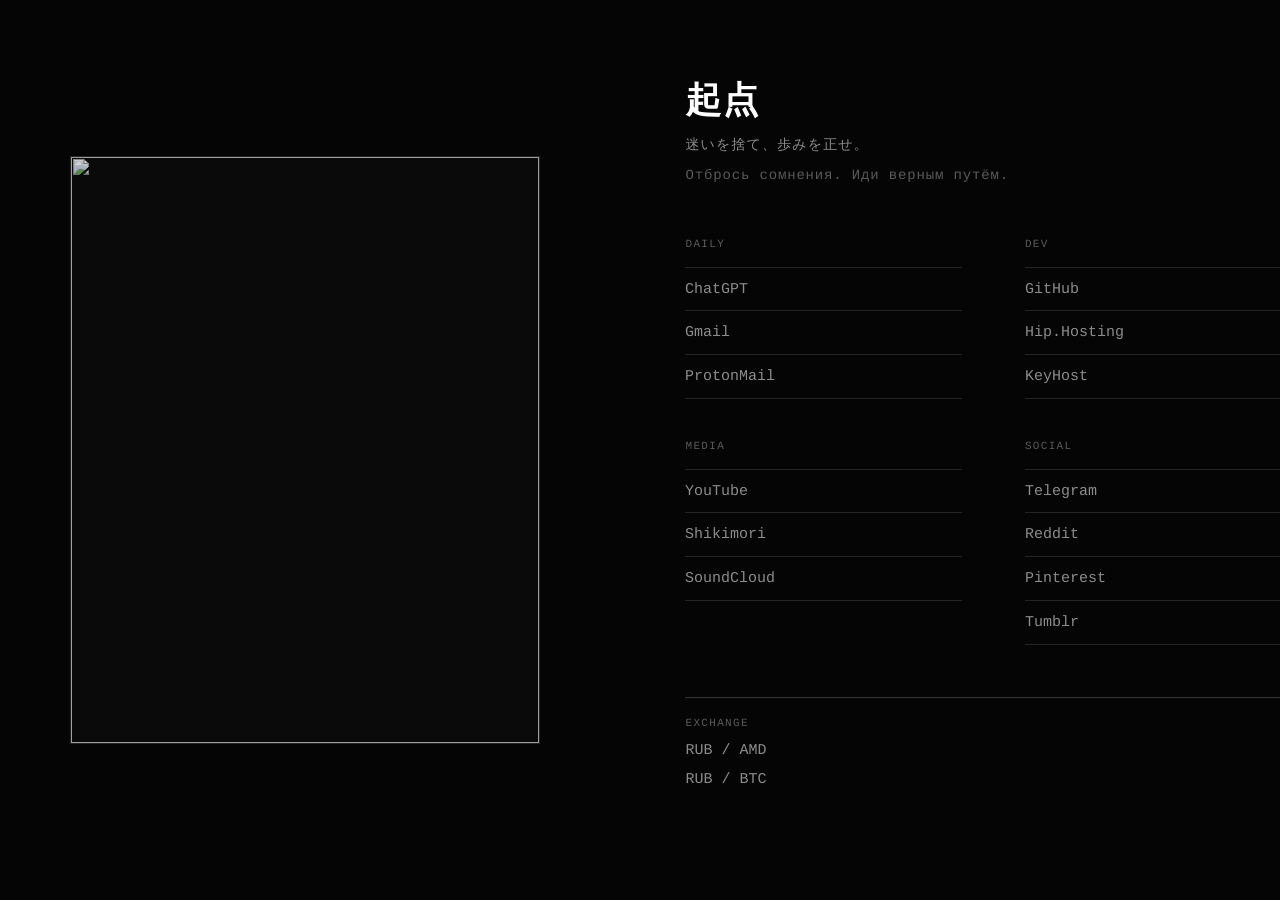
==== commit a7cad03b: "Change style" ====
--- a/start page/index.html
+++ b/start page/index.html
@@ -1,2578 +1,814 @@
-<!DOCTYPE html>
-
+<!doctype html>
 <html lang="ru">
 <head>
-<!-- IMAGE DIRECTORY: ./images/
-     Keep all site images in the "images" folder next to this HTML file. -->
-<meta charset="utf-8"/>
-<meta content="width=device-width, initial-scale=1, viewport-fit=cover" name="viewport"/>
-<meta content="dark" name="color-scheme"/>
-<meta content="#050505" name="theme-color"/>
-<title>ARASAKA // CLOSED SYSTEM</title>
-
-<style id="app-styles">
-:root{
-  --bg:#050505;--ink:#efefeb;--soft:#b5b6b0;--dim:#686a65;--line:#d8d9d4;
-  --line-dim:rgba(239,239,235,.22);--signal:#d51f27;--signal-soft:rgba(213,31,39,.12);
-  --pad:clamp(12px,1.35vw,26px);--gap:clamp(10px,.75vw,14px);
-  --fs-xs:clamp(10px,.58vw,12px);--fs-sm:clamp(10px,.67vw,13px);--fs-md:clamp(12px,.82vw,16px);
-  --fs-lg:clamp(17px,1.35vw,27px);--fs-xl:clamp(30px,3vw,60px);
-  --mono:"Iosevka Term","JetBrains Mono","IBM Plex Mono","Liberation Mono",Consolas,monospace;
-}
-*{box-sizing:border-box} html,body{margin:0;min-height:100%;background:var(--bg);color:var(--ink);font-family:var(--mono)}
-body{overflow:hidden} button,input{font:inherit} a{color:inherit} ::selection{background:var(--ink);color:var(--bg)}
-body::before{content:"";position:fixed;inset:0;pointer-events:none;z-index:30;background:repeating-linear-gradient(to bottom,rgba(255,255,255,.017) 0 1px,transparent 1px 4px);opacity:.28}
-body::after{content:"";position:fixed;inset:0;pointer-events:none;z-index:29;background:radial-gradient(circle at 72% 20%,rgba(255,255,255,.025),transparent 32%),radial-gradient(circle at 10% 86%,rgba(213,31,39,.028),transparent 26%)}
-
-/* boot sequence retained from the new visual system */
-.boot{position:fixed;inset:0;z-index:100;background:#020202;display:grid;place-items:center;animation:bootOut .45s ease 2.35s forwards}
-.boot-inner{width:min(680px,78vw);text-align:center} .boot-crest{width:clamp(86px,10vw,150px);opacity:.92;margin:0 auto 22px;display:block}
-.boot-kicker{font-size:var(--fs-xs);letter-spacing:.28em;color:var(--dim);margin-bottom:10px} .boot-title{font-size:clamp(24px,3vw,52px);letter-spacing:.12em;font-weight:400;margin:0}
-.boot-title span{color:var(--signal)} .boot-jp{font-size:var(--fs-sm);letter-spacing:.35em;color:var(--soft);margin:12px 0 24px}
-.boot-line{height:1px;background:var(--line-dim);position:relative;overflow:hidden} .boot-line::after{content:"";position:absolute;inset:0 auto 0 0;width:0;background:var(--ink);animation:load 1.7s cubic-bezier(.4,0,.2,1) forwards}
-.boot-status{display:flex;justify-content:space-between;gap:14px;margin-top:10px;color:var(--dim);font-size:var(--fs-xs);letter-spacing:.1em;text-transform:uppercase}
-@keyframes load{to{width:100%}} @keyframes bootOut{to{opacity:0;visibility:hidden}}
-
-.crest{position:fixed;right:clamp(20px,2.2vw,44px);bottom:clamp(22px,3vh,46px);width:clamp(110px,10vw,185px);opacity:.028;filter:invert(1);pointer-events:none;z-index:0}
-.desktop{position:relative;z-index:1;width:100vw;height:100dvh;padding:var(--pad);display:grid;grid-template-columns:clamp(112px,8vw,150px) minmax(0,2.2fr) minmax(300px,.95fr);grid-template-rows:auto minmax(0,1fr) auto;grid-template-areas:"top top top" "rail main optic" "foot foot foot";gap:var(--gap)}
-.topline{grid-area:top;border-top:1px solid var(--line);border-bottom:1px solid var(--line);min-height:42px;display:grid;grid-template-columns:1fr auto;align-items:center;padding:6px 0}
-.brand{display:flex;align-items:baseline;gap:clamp(10px,1.2vw,22px);min-width:0} .brand strong{font-size:var(--fs-md);font-weight:500;letter-spacing:.17em;white-space:nowrap} .brand small{font-size:var(--fs-xs);color:var(--dim);letter-spacing:.16em;white-space:nowrap}
-.statusbar{display:flex;align-items:center;gap:clamp(12px,1.5vw,28px);font-size:var(--fs-xs);letter-spacing:.08em;color:var(--soft)} .statusbar b{font-weight:400;color:var(--ink)} .statusdot{display:inline-block;width:6px;height:6px;background:var(--signal);margin-right:7px;box-shadow:0 0 10px rgba(213,31,39,.35)}
-
-.rail{grid-area:rail;border-right:1px solid var(--line);min-width:0;padding:2px var(--gap) 2px 0;display:grid;grid-template-rows:auto 1fr auto;gap:16px}
-.vertical-id{display:flex;justify-content:space-between;align-items:flex-start} .rail-jp{writing-mode:vertical-rl;text-orientation:mixed;font-size:var(--fs-md);letter-spacing:.24em} .rail-num{font-size:var(--fs-xl);line-height:.88;font-weight:300;letter-spacing:-.08em}
-.rail-data{align-self:center;display:grid;gap:8px;font-size:var(--fs-xs);color:var(--soft);line-height:1.45} .rail-data span{color:var(--dim)} .rail-data .sep{height:1px;background:var(--line-dim);margin:5px 0}
-.rail-help{border-top:1px dotted var(--dim);padding-top:10px;font-size:var(--fs-sm);line-height:1.5;letter-spacing:.05em} .rail-help strong{display:block;font-size:var(--fs-md);font-weight:400;margin-top:3px}
-
-.main{grid-area:main;min-width:0;min-height:0;display:grid;grid-template-rows:auto minmax(0,1fr);gap:var(--gap)}
-.command{border:1px solid var(--line);min-height:clamp(92px,13vh,138px);display:grid;grid-template-columns:minmax(0,1fr) auto}
-.command-left{padding:clamp(12px,1.35vw,24px);display:flex;flex-direction:column;justify-content:center;min-width:0} .command-label{font-size:var(--fs-xs);color:var(--soft);letter-spacing:.18em;margin-bottom:10px}
-.search-row{display:flex;align-items:center;gap:10px;min-width:0} .prompt{color:var(--signal);font-size:var(--fs-lg);white-space:nowrap} .search-row input{width:100%;min-width:0;border:0;outline:0;background:none;color:var(--ink);font-size:clamp(16px,1.5vw,27px);caret-color:var(--signal);padding:0} .search-row input::placeholder{color:#474846}
-.command-side{width:clamp(48px,4vw,72px);border-left:1px solid var(--line);display:grid;grid-template-rows:1fr 1fr;place-items:center;color:var(--soft);font-size:var(--fs-xs)} .command-side div:first-child{border-bottom:1px solid var(--line);width:100%;height:100%;display:grid;place-items:center} .command-side .jp{writing-mode:vertical-rl;letter-spacing:.2em}
-
-.matrix{min-height:0;border-left:1px solid var(--line);border-bottom:1px solid var(--line);display:grid;grid-template-columns:repeat(2,minmax(0,1fr));grid-template-rows:repeat(2,minmax(0,1fr))}
-.group{position:relative;min-width:0;min-height:0;border-top:1px solid var(--line);border-right:1px solid var(--line);padding:clamp(10px,1vw,18px);overflow:hidden}
-.group-head{display:flex;justify-content:space-between;align-items:baseline;gap:12px;margin-bottom:clamp(10px,.7vh,10px)} .group-head h2{margin:0;font-size:var(--fs-sm);font-weight:500;letter-spacing:.11em;text-transform:uppercase} .group-head span{font-size:var(--fs-xs);color:var(--dim);letter-spacing:.08em}
-.links{list-style:none;margin:0;padding:0;display:grid;grid-template-columns:repeat(2,minmax(0,1fr));column-gap:clamp(10px,1.3vw,24px)} .links li{min-width:0;border-top:1px dotted rgba(238,238,234,.16)}
-.links a{display:grid;grid-template-columns:auto minmax(0,1fr) auto;align-items:center;gap:8px;padding:clamp(10px,.75vh,10px) 0;text-decoration:none;font-size:14px;color:var(--soft);transition:color .14s ease,transform .14s ease} .links a::before{content:"├";color:var(--dim)} .links li:nth-last-child(-n+2) a::before{content:"└"} .links a::after{content:"↵";color:#484a47} .links a:hover,.links a:focus-visible{color:var(--ink);outline:0;transform:translateX(4px)} .links a:hover::before,.links a:focus-visible::before,.links a:hover::after,.links a:focus-visible::after{color:var(--signal)}
-.group-code{position:absolute;right:8px;bottom:-.2em;font-size:clamp(38px,5vw,92px);line-height:1;color:rgba(238,238,234,.025);pointer-events:none} .group.filtered-out{display:none} .empty{display:none;position:absolute;inset:auto 10px 10px;color:var(--dim);font-size:var(--fs-xs)} .empty.show{display:block}
-
-/* Right rail uses the functional modules from the old template, restyled */
-.optic{grid-area:optic;min-width:0;min-height:0;display:grid;grid-template-rows:minmax(90px,.38fr) minmax(0,1.32fr) auto;gap:var(--gap)}
-.eye-feed{position:relative;border:1px solid var(--line);overflow:hidden;min-height:0;background:#eee}
-.eye-feed img{transition:opacity .24s ease,filter .24s ease;opacity:1}
-.eye-feed img.is-switching{opacity:.08;filter:grayscale(1) contrast(1.6)}
-.eye-feed::before{content:"";position:absolute;left:0;bottom:0;height:2px;width:0;background:var(--signal);z-index:3;animation:feedProgress 10s linear infinite}
-@keyframes feedProgress{from{width:0}to{width:100%}} .eye-feed img{width:100%;height:100%;object-fit:cover;display:block;filter:grayscale(1) contrast(1.32);mix-blend-mode:multiply} .eye-feed::after{content:"";position:absolute;inset:0;background:linear-gradient(90deg,transparent 49.8%,rgba(0,0,0,.6) 50%,transparent 50.2%),linear-gradient(transparent 49.8%,rgba(0,0,0,.35) 50%,transparent 50.2%);pointer-events:none} .feed-label,.feed-coord{position:absolute;background:#050505;color:var(--ink);padding:4px 6px;font-size:var(--fs-xs);letter-spacing:.1em} .feed-label{left:8px;top:7px} .feed-coord{right:8px;bottom:7px}
-.module{border:1px solid var(--line);min-height:0;position:relative;background:rgba(0,0,0,.12)} .module-head{min-height:34px;border-bottom:1px solid var(--line);display:flex;align-items:center;justify-content:space-between;gap:10px;padding:6px 8px} .module-title{font-size:var(--fs-xs);letter-spacing:.14em;font-weight:500} .module-title::before{content:"[";color:var(--dim)} .module-title::after{content:"]";color:var(--dim)}
-.controls{display:flex;align-items:center;gap:6px} .live-state{display:inline-flex;align-items:center;gap:6px;color:var(--dim);font-size:var(--fs-xs)} .live-dot{width:5px;height:5px;background:#555} .live-state.is-live .live-dot{background:var(--signal);box-shadow:0 0 8px rgba(213,31,39,.5)}
-.tui-button{appearance:none;border:0;border-left:1px solid var(--line-dim);background:none;color:var(--soft);padding:2px 6px;cursor:pointer;font-size:var(--fs-xs);letter-spacing:.08em} .tui-button:hover,.tui-button:focus-visible{color:var(--ink);outline:0;background:var(--signal-soft)} .tui-button::before{content:"[";color:var(--dim)} .tui-button::after{content:"]";color:var(--dim)}
-.network-panel{display:grid;grid-template-rows:auto auto minmax(90px,1fr) auto} .meta-grid{display:grid;grid-template-columns:repeat(2,minmax(0,1fr));border-bottom:1px solid var(--line)} .meta-row{padding:7px 8px;border-right:1px solid var(--line-dim);border-bottom:1px dotted rgba(238,238,234,.13);min-width:0} .meta-row:nth-child(even){border-right:0} .meta-row:last-child{grid-column:1/-1;border-bottom:0} .label{display:block;color:var(--dim);font-size:var(--fs-xs);text-transform:uppercase;letter-spacing:.08em} .value{display:block;margin-top:3px;color:var(--ink);font-size:var(--fs-sm);overflow:hidden;text-overflow:ellipsis;white-space:nowrap}
-.live-chart-wrap{position:relative;min-height:0;background:linear-gradient(rgba(255,255,255,.025) 1px,transparent 1px),linear-gradient(90deg,rgba(255,255,255,.025) 1px,transparent 1px);background-size:100% 28px,36px 100%} .traffic-chart{display:block;width:100%;height:100%;min-height:96px} .traffic-overlay{position:absolute;right:9px;top:8px;text-align:right;pointer-events:none} .traffic-current{display:block;font-size:clamp(20px,2vw,32px);font-weight:400} .traffic-unit,.traffic-window{display:block;color:var(--dim);font-size:var(--fs-xs);margin-top:2px}
-.traffic-legend{border-top:1px solid var(--line);padding:6px 8px;display:flex;flex-wrap:wrap;gap:6px 12px;color:var(--dim);font-size:var(--fs-xs)} .traffic-legend span{display:inline-flex;align-items:center;gap:5px} .traffic-legend i{width:14px;height:1px;background:var(--signal)} .traffic-legend .latency i{background:#888;border-top:1px dashed #888}
-.market-panel{display:grid;grid-template-rows:auto 1fr auto} .market-list{list-style:none;margin:0;padding:0} .market-item{display:grid;grid-template-columns:minmax(0,1fr) auto;gap:10px;padding:8px;border-top:1px dotted rgba(238,238,234,.16);align-items:center} .market-item:first-child{border-top:0} .market-title{display:block;font-size:var(--fs-sm)} .market-sub{display:block;margin-top:2px;color:var(--dim);font-size:var(--fs-xs)} .market-side{text-align:right} .price{font-size:var(--fs-sm)} .delta{margin-top:2px;font-size:var(--fs-xs);color:var(--dim)} .delta.down{color:var(--signal)} .delta.up{color:var(--soft)} .market-foot{border-top:1px solid var(--line);padding:5px 8px;display:flex;align-items:center;justify-content:space-between;gap:10px;color:var(--dim);font-size:var(--fs-xs)}
-
-.footer{grid-area:foot;border-top:1px solid var(--line);border-bottom:1px solid var(--line);display:flex;align-items:center;justify-content:space-between;gap:14px;padding:6px 0;color:var(--dim);font-size:var(--fs-xs);letter-spacing:.07em} .keys{display:flex;gap:clamp(10px,1.4vw,24px);flex-wrap:wrap} kbd{font:inherit;color:var(--soft)} .eof{white-space:nowrap;color:var(--soft)}
-
-@media (max-height:820px) and (min-width:901px){
-  :root{
-    --pad:11px;
-    --gap:7px;
-    --fs-xs:10px;
-    --fs-sm:14px;
-    --fs-md:15px;
-    --fs-lg:20px;
-    --fs-xl:43px;
-  }
-  .desktop{grid-template-columns:clamp(118px,8.3vw,146px) minmax(0,2.2fr) minmax(304px,.96fr)}
-  .topline{min-height:36px}
-  .command{min-height:84px}
-  .command-left{padding:11px 15px}
-  .search-row input{font-size:18px}
-  .group{padding:10px 11px}
-  .group-head{margin-bottom:10px}
-  .links a{padding:5px 0}
-  .rail-data{gap:10px}
-  .rail-help{font-size:11px}
-  .optic{grid-template-rows:88px minmax(0,1fr) auto}
-  .module-head{min-height:30px}
-  .meta-row{padding:5px 10px}
-  .market-item{padding:10px 10px}
-  .traffic-current{font-size:22px}
-  .footer{padding:5px 0}
-}
-@media (max-width:1120px) and (min-width:901px){.desktop{grid-template-columns:104px minmax(0,2fr) minmax(270px,.9fr)} .brand small{display:none} .statusbar span:nth-child(2){display:none} .links{grid-template-columns:1fr} .links li:nth-last-child(-n+2) a::before{content:"├"} .links li:last-child a::before{content:"└"}}
-@media (max-width:900px){body{overflow:auto} .desktop{width:100%;height:auto;min-height:100dvh;grid-template-columns:1fr;grid-template-rows:auto auto auto auto auto;grid-template-areas:"top" "rail" "main" "optic" "foot"} .rail{border-right:0;border-bottom:1px solid var(--line);grid-template-columns:auto 1fr auto;grid-template-rows:auto;padding:0 0 8px;align-items:center} .vertical-id{gap:14px;justify-content:flex-start;align-items:center} .rail-jp{writing-mode:horizontal-tb} .rail-num{font-size:28px} .rail-data{grid-auto-flow:column;justify-content:end;align-self:auto} .rail-data .sep,.rail-data div:nth-child(4),.rail-data div:nth-child(5){display:none} .rail-help{border-top:0;padding-top:0;text-align:right} .matrix{grid-template-columns:repeat(2,minmax(0,1fr));grid-template-rows:auto} .optic{grid-template-columns:minmax(0,1fr) minmax(280px,.72fr);grid-template-rows:auto auto;grid-template-areas:"eye market" "network network"} .eye-feed{grid-area:eye;min-height:150px} .network-panel{grid-area:network;min-height:300px} .market-panel{grid-area:market} .footer{align-items:flex-start}}
-@media (max-width:620px){.statusbar span:nth-child(2),.statusbar span:nth-child(3),.brand small{display:none} .matrix{grid-template-columns:1fr} .links{grid-template-columns:1fr} .optic{display:grid;grid-template-columns:1fr;grid-template-areas:"eye" "network" "market"} .rail-data{display:none} .rail-help{font-size:10px} .footer .keys span:nth-child(n+3){display:none}}
-@media (prefers-reduced-motion:reduce){*{animation:none!important;transition:none!important} .boot{display:none} .eye-feed::before{display:none}}
-
-/* ============================================================
-   ADAPTIVE OPTIC / MINIMAL METRICS PASS
-   Large image feed, compact telemetry, viewport-aware layout.
-   ============================================================ */
-
-:root{
-  --pad:clamp(10px,1.15vw,22px);
-  --gap:clamp(10px,.65vw,12px);
-}
-
-/* Give the visual feed real presence instead of treating it as a side widget. */
-.desktop{
-  grid-template-columns:
-    clamp(96px,7.2vw,132px)
-    minmax(0,1.58fr)
-    minmax(390px,1.14fr);
-}
-
-/* OPTIC.FEED is the visual anchor. Metrics become secondary. */
-.optic{
-  grid-template-rows:
-    minmax(230px,1.48fr)
-    minmax(168px,.82fr)
-    auto;
-  gap:var(--gap);
-}
-
-.eye-feed{
-  min-height:0;
-  background:#e8e8e4;
-}
-.eye-feed img{
-  object-fit:cover;
-}
-.feed-label,
-.feed-coord{
-  padding:3px 6px;
-  font-size:clamp(10px,.48vw,10px);
-  background:rgba(5,5,5,.92);
-}
-
-/* Minimal network telemetry: STATUS / RX / LATENCY only.
-   Hidden values remain in the DOM so the existing JS keeps working. */
-.network-panel{
-  grid-template-rows:auto auto minmax(0,1fr);
-}
-.network-panel .meta-grid{
-  grid-template-columns:repeat(3,minmax(0,1fr));
-  border-bottom:1px solid var(--line-dim);
-}
-.network-panel .meta-row{
-  padding:clamp(10px,.55vw,10px) clamp(10px,.65vw,11px);
-  border-right:1px solid var(--line-dim);
-  border-bottom:0;
-}
-.network-panel .meta-row:nth-child(2),
-.network-panel .meta-row:nth-child(4){
-  display:none;
-}
-.network-panel .meta-row:nth-child(5){
-  grid-column:auto;
-  border-right:0;
-}
-.network-panel .meta-row:nth-child(1){
-  border-right:1px solid var(--line-dim);
-}
-.network-panel .label{
-  font-size:clamp(10px,.44vw,10px);
-  letter-spacing:.13em;
-}
-.network-panel .value{
-  margin-top:2px;
-  font-size:clamp(11px,.72vw,14px);
-}
-.live-chart-wrap{
-  min-height:0;
-  border-top:0;
-}
-.traffic-chart{
-  min-height:84px;
-}
-.traffic-overlay{
-  top:9px;
-  right:10px;
-}
-.traffic-current{
-  font-size:clamp(20px,1.65vw,30px);
-}
-.traffic-unit{
-  font-size:clamp(10px,.42vw,10px);
-}
-.traffic-window{
-  display:none;
-}
-.traffic-legend{
-  display:none;
-}
-
-/* Quieter module chrome. */
-.module-head{
-  min-height:30px;
-  padding:4px 7px;
-}
-.module-title{
-  font-size:clamp(10px,.48vw,10px);
-}
-.controls{
-  gap:3px;
-}
-.live-state{
-  font-size:clamp(10px,.43vw,10px);
-}
-.tui-button{
-  padding:2px 5px;
-  font-size:clamp(10px,.43vw,10px);
-}
-
-/* Market becomes a compact ticker rather than a second dashboard. */
-.market-panel{
-  grid-template-rows:auto auto;
-}
-.market-list{
-  display:grid;
-  grid-template-columns:repeat(3,minmax(0,1fr));
-}
-.market-item{
-  grid-template-columns:1fr;
-  gap:3px;
-  padding:7px 8px;
-  border-top:0;
-  border-right:1px solid var(--line-dim);
-}
-.market-item:last-child{
-  border-right:0;
-}
-.market-title{
-  font-size:clamp(10px,.55vw,11px);
-  color:var(--soft);
-}
-.market-sub{
-  display:none;
-}
-.market-side{
-  text-align:left;
-}
-.price{
-  font-size:clamp(12px,.82vw,16px);
-  white-space:nowrap;
-}
-.delta{
-  font-size:clamp(10px,.43vw,10px);
-  margin-top:1px;
-}
-.market-foot{
-  display:none;
-}
-
-/* Slightly calmer left side so the larger image does not compete with it. */
-.group-code{
-  opacity:.7;
-}
-.group-head span{
-  opacity:.75;
-}
-
-/* Wide desktop: allow the visual column to grow further. */
-@media (min-width:1500px){
-  .desktop{
-    grid-template-columns:
-      clamp(108px,7vw,142px)
-      minmax(0,1.62fr)
-      minmax(470px,1.22fr);
-  }
-  .optic{
-    grid-template-rows:
-      minmax(290px,1.58fr)
-      minmax(190px,.78fr)
-      auto;
-  }
-}
-
-/* Typical laptop: 1280–1499px. Keep everything inside the viewport,
-   but make OPTIC.FEED substantially larger than before. */
-@media (min-width:901px) and (max-width:1499px){
-  .desktop{
-    grid-template-columns:
-      clamp(88px,7vw,112px)
-      minmax(0,1.46fr)
-      minmax(365px,1.08fr);
-  }
-  .optic{
-    grid-template-rows:
-      minmax(215px,1.52fr)
-      minmax(150px,.76fr)
-      auto;
-  }
-}
-
-/* Height-aware compaction for 1366×768-class laptops.
-   We trim chrome, not the image or readable type. */
-@media (min-width:901px) and (max-height:820px){
-  :root{
-    --pad:clamp(10px,1vw,14px);
-    --gap:clamp(10px,.5vw,10px);
-  }
-  .topline{
-    min-height:34px;
-    padding:4px 0;
-  }
-  .rail{
-    gap:10px;
-  }
-  .rail-data{
-    gap:5px;
-  }
-  .command{
-    min-height:clamp(72px,10.5vh,92px);
-  }
-  .command-left{
-    padding:10px 14px;
-  }
-  .command-label{
-    margin-bottom:6px;
-  }
-  .matrix .group{
-    padding:8px 10px;
-  }
-  .group-head{
-    margin-bottom:4px;
-  }
-  .links a{
-    padding:clamp(10px,.52vh,10px) 0;
-  }
-  .optic{
-    grid-template-rows:
-      minmax(205px,1.55fr)
-      minmax(138px,.72fr)
-      auto;
-  }
-  .market-item{
-    padding:5px 7px;
-  }
-  .module-head{
-    min-height:27px;
-    padding:3px 6px;
-  }
-  .network-panel .meta-row{
-    padding:5px 7px;
-  }
-}
-
-/* Tablet / narrow desktop: use the feed as the large left visual,
-   with compact telemetry stacked to its right. */
-@media (max-width:900px){
-  body{
-    overflow:auto;
-  }
-  .optic{
-    grid-template-columns:minmax(0,1.35fr) minmax(250px,.72fr);
-    grid-template-rows:auto auto;
-    grid-template-areas:
-      "eye network"
-      "eye market";
-    align-items:stretch;
-  }
-  .eye-feed{
-    grid-area:eye;
-    min-height:clamp(300px,48vh,520px);
-  }
-  .network-panel{
-    grid-area:network;
-    min-height:230px;
-  }
-  .market-panel{
-    grid-area:market;
-  }
-  .market-list{
-    grid-template-columns:1fr;
-  }
-  .market-item{
-    grid-template-columns:minmax(0,1fr) auto;
-    gap:8px;
-    border-right:0;
-    border-top:1px dotted rgba(238,238,234,.14);
-  }
-  .market-item:first-child{
-    border-top:0;
-  }
-  .market-side{
-    text-align:right;
-  }
-}
-
-/* Phone / very narrow windows: image first, metrics after it. */
-@media (max-width:640px){
-  .optic{
-    grid-template-columns:1fr;
-    grid-template-areas:
-      "eye"
-      "network"
-      "market";
-  }
-  .eye-feed{
-    min-height:clamp(250px,48vh,420px);
-  }
-  .network-panel{
-    min-height:220px;
-  }
-  .network-panel .meta-grid{
-    grid-template-columns:repeat(3,minmax(0,1fr));
-  }
-  .market-list{
-    grid-template-columns:repeat(3,minmax(0,1fr));
-  }
-  .market-item{
-    grid-template-columns:1fr;
-    border-top:0;
-    border-right:1px solid var(--line-dim);
-  }
-  .market-item:last-child{
-    border-right:0;
-  }
-  .market-side{
-    text-align:left;
-  }
-}
-
-/* Very small phones: ticker becomes vertical for readability. */
-@media (max-width:430px){
-  .market-list{
-    grid-template-columns:1fr;
-  }
-  .market-item{
-    grid-template-columns:minmax(0,1fr) auto;
-    border-right:0;
-    border-top:1px dotted rgba(238,238,234,.14);
-  }
-  .market-item:first-child{
-    border-top:0;
-  }
-  .market-side{
-    text-align:right;
-  }
-}
-
-
-/* ============================================================
-   BALANCED RIGHT PANEL PASS
-   Compact optic feed + unified terminal telemetry stack.
-   ============================================================ */
-
-.optic{
-  grid-template-rows:clamp(118px,21vh,190px) minmax(0,1fr);
-  gap:var(--gap);
-}
-.eye-feed{min-height:0;border-color:rgba(238,238,234,.72)}
-.feed-label,.feed-coord{font-size:clamp(10px,.43vw,10px);padding:3px 5px}
-
-.telemetry-stack{
-  min-height:0;
-  border:1px solid var(--line);
-  display:grid;
-  grid-template-rows:minmax(0,1fr) auto;
-  background:rgba(0,0,0,.10);
-  overflow:hidden;
-}
-.telemetry-network,.telemetry-market{min-width:0;min-height:0;border:0;background:transparent}
-.telemetry-network{display:grid;grid-template-rows:auto auto minmax(90px,1fr) auto}
-.telemetry-market{display:grid;grid-template-rows:auto auto auto;border-top:1px solid var(--line)}
-.telemetry-head{
-  min-height:clamp(28px,3.7vh,36px);padding:4px 8px;border-bottom:1px solid var(--line-dim);
-  display:flex;align-items:center;justify-content:space-between;gap:10px
-}
-.telemetry-name{display:flex;align-items:center;gap:8px;min-width:0;font-size:clamp(10px,.50vw,10px);letter-spacing:.14em}
-.telemetry-name strong{font-weight:500;white-space:nowrap}
-.telemetry-index{color:var(--signal);font-size:clamp(10px,.48vw,10px);letter-spacing:.06em}
-.telemetry-index::before{content:"[";color:var(--dim)}
-.telemetry-index::after{content:"]";color:var(--dim)}
-
-.inline-metrics{min-height:clamp(42px,6.5vh,60px);display:grid;grid-template-columns:1fr 1fr;border-bottom:1px solid var(--line-dim)}
-.metric-main{min-width:0;padding:clamp(10px,.6vw,10px) 9px;display:flex;align-items:baseline;justify-content:space-between;gap:8px}
-.metric-main+.metric-main{border-left:1px solid var(--line-dim)}
-.metric-main span{color:var(--dim);font-size:clamp(10px,.43vw,10px);letter-spacing:.14em}
-.metric-main strong{color:var(--ink);font-size:clamp(12px,.82vw,16px);font-weight:400;white-space:nowrap;overflow:hidden;text-overflow:ellipsis}
-.metric-hidden{display:none!important}
-
-.telemetry-network .live-chart-wrap{min-height:0;border:0;background-size:100% 24px,32px 100%}
-.telemetry-network .traffic-chart{min-height:84px}
-.telemetry-network .traffic-overlay{right:9px;top:7px}
-.telemetry-network .traffic-current{font-size:clamp(18px,1.45vw,27px)}
-.telemetry-network .traffic-unit{font-size:clamp(10px,.4vw,10px);letter-spacing:.14em}
-.telemetry-network .traffic-window{display:none}
-.telemetry-foot{min-height:24px;border-top:1px solid var(--line-dim);padding:4px 8px;display:flex;align-items:center;justify-content:space-between;gap:10px;color:var(--dim);font-size:clamp(10px,.42vw,10px);letter-spacing:.08em}
-
-.telemetry-market .market-list{display:grid;grid-template-columns:repeat(3,minmax(0,1fr))}
-.telemetry-market .market-item{min-width:0;display:grid;grid-template-columns:1fr;gap:2px;padding:clamp(10px,.55vw,10px) 8px;border:0;border-right:1px solid var(--line-dim)}
-.telemetry-market .market-item:last-child{border-right:0}
-.telemetry-market .market-title{color:var(--dim);font-size:clamp(10px,.48vw,10px);letter-spacing:.08em}
-.telemetry-market .market-sub{display:none}
-.telemetry-market .market-side{text-align:left;min-width:0}
-.telemetry-market .price{font-size:clamp(11px,.72vw,14px);white-space:nowrap;overflow:hidden;text-overflow:ellipsis}
-.telemetry-market .delta{margin-top:1px;font-size:clamp(10px,.40vw,10px);color:var(--dim);white-space:nowrap}
-.telemetry-market .market-foot{min-height:22px;border-top:1px solid var(--line-dim);padding:3px 8px;font-size:clamp(10px,.40vw,10px)}
-
-@media (min-width:901px) and (max-height:820px){
-  .optic{grid-template-rows:clamp(108px,18.5vh,142px) minmax(0,1fr)}
-  .inline-metrics{min-height:38px}
-  .metric-main{padding:5px 10px}
-  .telemetry-head{min-height:27px;padding:3px 7px}
-  .telemetry-foot{min-height:20px;padding:2px 7px}
-  .telemetry-market .market-item{padding:5px 7px}
-  .telemetry-market .market-foot{min-height:19px;padding:2px 7px}
-}
-
-@media (max-width:900px){
-  .optic{display:grid;grid-template-columns:minmax(240px,.82fr) minmax(0,1.18fr);grid-template-rows:minmax(310px,auto);grid-template-areas:"eye telemetry";gap:var(--gap)}
-  .eye-feed{grid-area:eye;min-height:310px}
-  .telemetry-stack{grid-area:telemetry;min-height:310px}
-  .telemetry-market .market-list{grid-template-columns:1fr}
-  .telemetry-market .market-item{grid-template-columns:minmax(0,1fr) auto;align-items:center;border-right:0;border-top:1px dotted rgba(238,238,234,.13)}
-  .telemetry-market .market-item:first-child{border-top:0}
-  .telemetry-market .market-side{text-align:right}
-}
-
-@media (max-width:640px){
-  .optic{grid-template-columns:1fr;grid-template-rows:auto auto;grid-template-areas:"eye" "telemetry"}
-  .eye-feed{min-height:clamp(150px,27vh,230px)}
-  .telemetry-stack{min-height:420px}
-  .telemetry-market .market-list{grid-template-columns:1fr}
-}
-
-/* Useful operations rail */
-.rail-data.rail-ops{
-  align-self:center;
-  gap:clamp(10px,1vh,11px);
-}
-.rail-data.rail-ops>div:not(.sep){
-  display:grid;
-  grid-template-columns:1fr;
-  gap:2px;
-}
-.rail-data.rail-ops span,
-.rail-keymap>span{
-  color:var(--dim);
-  font-size:clamp(10px,.48vw,10px);
-  letter-spacing:.12em;
-}
-.rail-data.rail-ops b{
-  color:var(--ink);
-  font-size:clamp(11px,.7vw,14px);
-  font-weight:500;
-  letter-spacing:.035em;
-}
-.rail-data.rail-ops #rail-probe{color:var(--soft)}
-.rail-keymap{display:grid;grid-template-columns:auto 1fr;column-gap:8px;row-gap:2px;align-items:baseline}
-.rail-keymap>span{grid-column:1/-1;margin-bottom:4px}
-.rail-keymap strong{display:block;margin:0;color:var(--ink);font-size:clamp(10px,.62vw,12px);white-space:nowrap}
-.rail-keymap small{color:var(--dim);font-size:clamp(10px,.43vw,10px);letter-spacing:.08em;white-space:nowrap}
-@media (max-height:820px) and (min-width:901px){
-  .rail-data.rail-ops{gap:6px}
-  .rail-keymap{row-gap:1px}
-  .rail-keymap strong{font-size:10px}
-  .rail-keymap small{font-size:10px}
-}
-@media (max-width:900px){
-  .rail-data.rail-ops{grid-auto-flow:column;grid-auto-columns:max-content;gap:14px;justify-content:end}
-  .rail-data.rail-ops>div{display:block!important}
-  .rail-data.rail-ops>.sep{display:none!important}
-  .rail-data.rail-ops>div:last-child{display:none!important}
-  .rail-keymap{display:none}
-}
-@media (max-width:640px){
-  .rail-data.rail-ops>div:nth-of-type(4),
-  .rail-data.rail-ops>div:nth-of-type(5){display:none!important}
-}
-
-/* ==========================================================
-   ARASAKA MINIMAL SYSTEM
-   sparse black space + larger, practical MARKET / RUB
-   ========================================================== */
-
-:root{
-  --bg:#000;
-  --panel:#000;
-  --ink:#f1f1ec;
-  --soft:#f1f1ec;
-  --dim:rgba(241,241,236,.58);
-  --line:rgba(241,241,236,.20);
-  --line-dim:rgba(241,241,236,.11);
-  --signal:#c81d24;
-}
-
-/* overall minimalism */
-body{
-  background:#000 !important;
-  color:var(--ink);
-}
-.desktop{
-  grid-template-columns:clamp(96px,7vw,118px) minmax(0,2.45fr) minmax(340px,1.08fr) !important;
-  gap:clamp(12px,1.5vw,22px) !important;
-}
-.brand h1{
-  letter-spacing:.18em;
-}
-.brand small,
-.statusbar span:nth-child(2){
-  opacity:.72;
-}
-.footer .keys span:nth-child(3),
-.footer .keys span:nth-child(4){
-  display:none;
-}
-
-/* calmer panels */
-.rail,
-.command,
-.group,
-.eye-feed,
-.telemetry-network,
-.telemetry-market,
-.footer,
-.group-head,
-.command-side{
-  border-color:var(--line) !important;
-  box-shadow:none !important;
-  background:transparent !important;
-}
-.group-code{
-  display:none !important;
-}
-.group-head span{
-  color:var(--dim) !important;
-}
-.links a{
-  color:var(--ink) !important;
-}
-.links a::before{
-  opacity:.55;
-}
-.rail-help,
-.footer,
-.statusbar,
-.command-label,
-.market-foot,
-.telemetry-foot,
-.feed-coord{
-  color:var(--dim) !important;
-}
-.eye-feed{
-  border-bottom:1px solid var(--line) !important;
-}
-
-/* give the telemetry side more presence, but keep the page airy */
-.optic{
-  grid-template-rows:clamp(78px,12.5vh,116px) minmax(0,1.8fr) auto !important;
-}
-.telemetry-stack{
-  grid-template-rows:minmax(0,1fr) clamp(196px,30vh,290px) !important;
-}
-.telemetry-market{
-  display:grid !important;
-  grid-template-rows:auto auto minmax(0,1fr) auto !important;
-  overflow:hidden;
-}
-.telemetry-market .telemetry-head{
-  min-height:clamp(31px,3.5vh,38px);
-}
-.telemetry-market .telemetry-name strong{
-  letter-spacing:.09em;
-}
-
-/* practical market header strip */
-.market-ribbon{
-  min-height:25px;
-  display:flex;
-  align-items:center;
-  gap:clamp(10px,1vw,18px);
-  padding:4px 8px;
-  border-top:1px solid var(--line-dim);
-  border-bottom:1px solid var(--line-dim);
-  color:var(--dim);
-  font-size:clamp(10px,.43vw,10px);
-  letter-spacing:.09em;
-  white-space:nowrap;
-}
-.market-ribbon b{
-  color:var(--soft);
-  font-weight:600;
-}
-
-/* MARKET / RUB as large clean stacked tape */
-.telemetry-market .market-list{
-  height:100% !important;
-  min-height:0 !important;
-  display:grid !important;
-  grid-template-columns:1fr !important;
-  grid-template-rows:repeat(3,minmax(0,1fr)) !important;
-  padding:0 !important;
-}
-.telemetry-market .market-item{
-  min-width:0;
-  min-height:0;
-  display:grid !important;
-  grid-template-columns:minmax(0,1fr) auto;
-  grid-template-rows:auto auto;
-  gap:6px 12px !important;
-  align-items:end;
-  padding:clamp(10px,.95vh,14px) 10px !important;
-  border:0 !important;
-  border-top:1px solid var(--line-dim) !important;
-  position:relative;
-}
-.telemetry-market .market-item:first-child{
-  border-top:0 !important;
-}
-.telemetry-market .market-item::after{
-  content:"";
-  position:absolute;
-  left:10px;
-  right:10px;
-  bottom:8px;
-  height:3px;
-  opacity:.36;
-  background:
-    repeating-linear-gradient(
-      90deg,
-      rgba(241,241,236,.30) 0 1px,
-      transparent 1px 14px
+  <meta charset="utf-8" />
+  <meta name="viewport" content="width=device-width, initial-scale=1" />
+  <meta name="color-scheme" content="dark" />
+  <title>Start</title>
+
+  <style>
+    :root {
+      --bg: #050505;
+      --panel: #0a0a0a;
+      --fg: #c7c7c7;
+      --soft: #8c8c8c;
+      --muted: #5a5a5a;
+      --line: #242424;
+      --line-strong: #343434;
+      --accent: #ffffff;
+    }
+
+    * {
+      box-sizing: border-box;
+    }
+
+    html,
+    body {
+      margin: 0;
+      min-height: 100%;
+      background: var(--bg);
+      color: var(--fg);
+    }
+
+    html {
+      overflow-x: hidden;
+    }
+
+    body {
+      min-height: 100vh;
+      padding: clamp(34px, 5.5vw, 82px);
+
+      display: grid;
+      place-items: center;
+
+      font-family:
+        "Iosevka Term",
+        "Iosevka",
+        "JetBrains Mono",
+        "SFMono-Regular",
+        Consolas,
+        monospace;
+
+      font-size: 15px;
+
+      -webkit-font-smoothing: antialiased;
+      text-rendering: geometricPrecision;
+    }
+
+    a {
+      font: inherit;
+    }
+
+    a {
+      color: inherit;
+      text-decoration: none;
+    }
+
+    .page {
+      width: min(1240px, calc(100vw - 48px));
+
+      display: grid;
+      grid-template-columns:
+        minmax(0, 0.92fr)
+        minmax(0, 1.08fr);
+
+      gap: clamp(56px, 7vw, 110px);
+
+      align-items: center;
+    }
+
+    .visual {
+      width: 100%;
+      max-width: 470px;
+    }
+
+    .image {
+      width: 100%;
+      aspect-ratio: 4 / 5;
+
+      overflow: hidden;
+
+      background: var(--panel);
+      border: 1px solid var(--line);
+    }
+
+    .image img {
+      width: 100%;
+      height: 100%;
+
+      display: block;
+      object-fit: cover;
+
+      filter:
+        saturate(0.72)
+        brightness(0.82)
+        contrast(1.02);
+    }
+
+    .content {
+      min-width: 0;
+    }
+
+    .header {
+      margin-bottom: 52px;
+    }
+
+    .title-line {
+      display: flex;
+      align-items: baseline;
+      justify-content: space-between;
+      gap: 24px;
+    }
+
+    .title {
+      margin: 0 0 8px 0;
+
+      color: var(--accent);
+
+      font-size: clamp(27px, 2.8vw, 36px);
+      font-weight: 600;
+
+      letter-spacing: 0.04em;
+    }
+
+    .subtitle {
+      min-height: 44px;
+      display: grid;
+      gap: 5px;
+    }
+
+    .quote-jp {
+      color: var(--soft);
+      font-size: 14px;
+      line-height: 1.9;
+      letter-spacing: 0.08em;
+      font-family:
+        "Noto Serif JP",
+        "Hiragino Mincho ProN",
+        "Yu Mincho",
+        "MS Mincho",
+        serif;
+      font-weight: 500;
+    }
+
+    .quote-ru {
+      color: var(--muted);
+      font-size: 14px;
+      line-height: 1.6;
+      letter-spacing: 0.06em;
+      font-family:
+        "Iosevka Term",
+        "Iosevka",
+        "JetBrains Mono",
+        monospace;
+    }
+
+    .links {
+      display: grid;
+      grid-template-columns: repeat(2, minmax(0, 1fr));
+
+      gap: 42px 62px;
+    }
+
+    .group {
+      min-width: 0;
+    }
+
+    .group-title {
+      margin: 0 0 16px 0;
+
+      color: var(--muted);
+
+      font-size: 11px;
+      font-weight: 500;
+
+      letter-spacing: 0.12em;
+      text-transform: uppercase;
+    }
+
+    .group-list {
+      display: grid;
+      gap: 0;
+    }
+
+    .group-list a {
+      position: relative;
+
+      display: flex;
+      align-items: center;
+      justify-content: space-between;
+
+      min-height: 44px;
+
+      color: var(--soft);
+
+      border-bottom: 1px solid var(--line);
+
+      transition:
+        color 120ms ease,
+        border-color 120ms ease;
+    }
+
+    .group-list a:first-child {
+      border-top: 1px solid var(--line);
+    }
+
+    .group-list a::after {
+      content: "↗";
+
+      margin-left: 20px;
+
+      color: var(--muted);
+
+      opacity: 0;
+      transform: translateX(-3px);
+
+      transition:
+        opacity 120ms ease,
+        transform 120ms ease,
+        color 120ms ease;
+    }
+
+    .group-list a:hover,
+    .group-list a:focus-visible {
+      color: var(--accent);
+      border-color: var(--line-strong);
+
+      outline: none;
+    }
+
+    .group-list a:hover::after,
+    .group-list a:focus-visible::after {
+      opacity: 1;
+      transform: translateX(0);
+
+      color: var(--accent);
+    }
+
+    .exchange {
+      margin-top: 52px;
+      padding-top: 20px;
+
+      border-top: 1px solid var(--line-strong);
+    }
+
+    .exchange-title {
+      margin-bottom: 12px;
+
+      color: var(--muted);
+
+      font-size: 11px;
+      font-weight: 500;
+
+      letter-spacing: 0.12em;
+      text-transform: uppercase;
+    }
+
+    .rates {
+      margin: 0;
+      padding: 0;
+
+      list-style: none;
+
+      display: grid;
+      gap: 12px;
+    }
+
+    .rates li {
+      display: flex;
+      justify-content: space-between;
+      align-items: baseline;
+
+      gap: 24px;
+    }
+
+    .rate-name {
+      color: var(--soft);
+    }
+
+    .rate-value {
+      color: var(--fg);
+
+      font-variant-numeric: tabular-nums;
+      white-space: nowrap;
+    }
+
+    .rate-value.loading {
+      color: var(--muted);
+    }
+
+    .footer {
+      margin-top: 36px;
+
+      color: var(--muted);
+
+      font-size: 10px;
+      letter-spacing: 0.08em;
+    }
+
+    .footer span {
+      color: var(--soft);
+    }
+
+    /* Медленное, мягкое появление страницы */
+    @keyframes reveal-title {
+      0% {
+        opacity: 0;
+        transform: translateY(22px);
+        filter: blur(5px);
+      }
+      55% {
+        opacity: 1;
+      }
+      100% {
+        opacity: 1;
+        transform: translateY(0);
+        filter: blur(0);
+      }
+    }
+
+    @keyframes reveal-group-title {
+      from {
+        opacity: 0;
+        transform: translateX(-12px);
+      }
+      to {
+        opacity: 1;
+        transform: translateX(0);
+      }
+    }
+
+    @keyframes reveal-link {
+      0% {
+        opacity: 0;
+        transform: translateY(16px) scale(.985);
+      }
+      100% {
+        opacity: 1;
+        transform: translateY(0) scale(1);
+      }
+    }
+
+    @keyframes reveal-image {
+      0% {
+        opacity: 0;
+        transform: scale(1.065) translateY(10px);
+        clip-path: inset(10% 0 90% 0);
+      }
+      45% {
+        opacity: 1;
+      }
+      100% {
+        opacity: 1;
+        transform: scale(1) translateY(0);
+        clip-path: inset(0 0 0 0);
+      }
+    }
+
+    @keyframes reveal-frame {
+      from {
+        opacity: 0;
+        transform: translateY(14px);
+        border-color: transparent;
+      }
+      to {
+        opacity: 1;
+        transform: translateY(0);
+        border-color: var(--line);
+      }
+    }
+
+    @keyframes reveal-soft {
+      from {
+        opacity: 0;
+        transform: translateY(14px);
+      }
+      to {
+        opacity: 1;
+        transform: translateY(0);
+      }
+    }
+
+    .image {
+      animation: reveal-frame 1500ms cubic-bezier(.16,1,.3,1) 120ms both;
+    }
+
+    .image img {
+      animation: reveal-image 1850ms cubic-bezier(.16,1,.3,1) 170ms both;
+      will-change: transform, opacity, clip-path;
+    }
+
+    .header {
+      animation: reveal-title 1400ms cubic-bezier(.16,1,.3,1) 420ms both;
+    }
+
+    .links .group {
+      --group-delay: 760ms;
+    }
+
+    .links .group:nth-child(2) { --group-delay: 920ms; }
+    .links .group:nth-child(3) { --group-delay: 1080ms; }
+    .links .group:nth-child(4) { --group-delay: 1240ms; }
+    .links .group:nth-child(n+5) { --group-delay: 1400ms; }
+
+    .links .group-title {
+      animation: reveal-group-title 1050ms cubic-bezier(.16,1,.3,1) var(--group-delay) both;
+    }
+
+    .links .group-list a {
+      --item-delay: 110ms;
+      animation: reveal-link 1150ms cubic-bezier(.16,1,.3,1)
+        calc(var(--group-delay) + var(--item-delay)) both;
+    }
+
+    .links .group-list a:nth-child(2) { --item-delay: 220ms; }
+    .links .group-list a:nth-child(3) { --item-delay: 330ms; }
+    .links .group-list a:nth-child(4) { --item-delay: 440ms; }
+    .links .group-list a:nth-child(5) { --item-delay: 550ms; }
+    .links .group-list a:nth-child(6) { --item-delay: 660ms; }
+    .links .group-list a:nth-child(n+7) { --item-delay: 770ms; }
+
+    .exchange {
+      animation: reveal-soft 1250ms cubic-bezier(.16,1,.3,1) 1580ms both;
+    }
+
+    .footer {
+      animation: reveal-soft 1250ms cubic-bezier(.16,1,.3,1) 1740ms both;
+    }
+
+    @media (prefers-reduced-motion: reduce) {
+      .image,
+      .image img,
+      .header,
+      .links .group-title,
+      .links .group-list a,
+      .exchange,
+      .footer {
+        animation: none;
+        filter: none;
+        clip-path: none;
+      }
+    }
+
+    @media (max-width: 1100px) {
+      body {
+        padding: clamp(28px, 4vw, 48px);
+      }
+
+      .page {
+        width: min(100%, 980px);
+
+        grid-template-columns:
+          minmax(280px, 0.85fr)
+          minmax(400px, 1.15fr);
+
+        gap: clamp(40px, 5vw, 68px);
+      }
+
+      .visual {
+        max-width: 420px;
+      }
+
+      .links {
+        gap: 36px 44px;
+      }
+    }
+
+    @media (max-width: 820px) {
+      body {
+        display: block;
+
+        padding: 32px 24px 48px;
+      }
+
+      .page {
+        width: min(100%, 680px);
+
+        margin: 0 auto;
+
+        grid-template-columns: 1fr;
+        gap: 48px;
+      }
+
+      .visual {
+        width: min(100%, 460px);
+        max-width: none;
+
+        margin: 0 auto;
+      }
+    }
+
+    @media (max-width: 600px) {
+      body {
+        padding: 24px 18px 38px;
+        font-size: 14px;
+      }
+
+      .title {
+        font-size: clamp(25px, 8vw, 32px);
+      }
+
+      .subtitle {
+        font-size: 13px;
+      }
+    }
+
+    @media (max-width: 480px) {
+      body {
+        padding: 20px 16px 32px;
+      }
+
+      .page {
+        width: 100%;
+        gap: 34px;
+      }
+
+      .image {
+        aspect-ratio: 4 / 4.7;
+      }
+
+      .links {
+        grid-template-columns: 1fr;
+        gap: 28px;
+      }
+    }
+  </style>
+</head>
+
+<body>
+
+  <main class="page">
+
+    <section class="visual">
+      <div class="image">
+        <img
+          src="/home/kuma/Pictures/d9556fa4a75836b1679f1189eb3b7c24.jpg"
+          alt=""
+        />
+      </div>
+    </section>
+
+
+    <section class="content">
+
+      <header class="header">
+
+        <div class="title-line">
+
+          <h1 class="title">
+            起点
+          </h1>
+
+        </div>
+
+
+        <div
+          class="subtitle"
+          id="quote"
+        >
+          <span class="quote-jp">規律は安逸に先立つ。</span>
+          <span class="quote-ru">Дисциплина прежде комфорта.</span>
+        </div>
+
+      </header>
+
+      <!--
+        Быстрые ссылки: редактируй этот блок вручную.
+        Чтобы добавить ссылку, скопируй строку <a ...>...</a>.
+        Чтобы добавить группу, скопируй целый <section class="group">...</section>.
+      -->
+      <nav
+        class="links"
+        aria-label="Быстрые ссылки"
+      >
+        <section class="group">
+          <h2 class="group-title">Daily</h2>
+          <div class="group-list">
+            <a href="https://chatgpt.com/" target="_blank" rel="noopener noreferrer">ChatGPT</a>
+            <a href="https://mail.google.com/" target="_blank" rel="noopener noreferrer">Gmail</a>
+            <a href="https://protonmail.com" target="_blank" rel="noopener noreferrer">ProtonMail</a>
+
+          </div>
+        </section>
+
+        <section class="group">
+          <h2 class="group-title">Dev</h2>
+          <div class="group-list">
+            <a href="https://github.com/" target="_blank" rel="noopener noreferrer">GitHub</a>
+            <a href="https://my.hip.hosting/login?redirectTo=%2Fhiplets%2F88477" target="_blank" rel="noopener noreferrer">Hip.Hosting</a>
+            <a href="https://hostkey.com/login/" target="_blank" rel="noopener noreferrer">KeyHost</a>
+          </div>
+        </section>
+
+        <section class="group">
+          <h2 class="group-title">Media</h2>
+          <div class="group-list">
+            <a href="https://www.youtube.com/" target="_blank" rel="noopener noreferrer">YouTube</a>
+            <a href="https://shikimori.io/" target="_blank" rel="noopener noreferrer">Shikimori</a>
+
+            <a href="https://soundcloud.com/" target="_blank" rel="noopener noreferrer">SoundCloud</a>
+          </div>
+        </section>
+
+        <section class="group">
+          <h2 class="group-title">Social</h2>
+          <div class="group-list">
+            <a href="https://web.telegram.org/" target="_blank" rel="noopener noreferrer">Telegram</a>
+            <a href="https://www.reddit.com/" target="_blank" rel="noopener noreferrer">Reddit</a>
+            <a href="https://www.pinterest.com/" target="_blank" rel="noopener noreferrer">Pinterest</a>
+            <a href="https://www.tumblr.com/" target="_blank" rel="noopener noreferrer">Tumblr</a>
+          </div>
+        </section>
+      </nav>
+
+
+      <aside class="exchange">
+
+        <div class="exchange-title">
+          Exchange
+        </div>
+
+        <ul class="rates">
+
+          <li>
+            <span class="rate-name">
+              RUB / AMD
+            </span>
+
+            <span
+              class="rate-value loading"
+              id="rub-amd"
+            >
+              loading
+            </span>
+          </li>
+
+          <li>
+            <span class="rate-name">
+              RUB / BTC
+            </span>
+
+            <span
+              class="rate-value loading"
+              id="rub-btc"
+            >
+              loading
+            </span>
+          </li>
+
+        </ul>
+
+      </aside>
+
+
+      <div class="footer">
+      </div>
+
+    </section>
+
+  </main>
+
+
+  <script>
+    const quotes = [
+      { jp: "規律は安逸に先立つ。", ru: "Дисциплина прежде комфорта." },
+      { jp: "静かに進め。結果で語れ。", ru: "Двигайся тихо. Пусть результат говорит за тебя." },
+      { jp: "為すべきを、ただ為せ。", ru: "Просто делай то, что должен." },
+      { jp: "迷いを捨て、歩みを正せ。", ru: "Отбрось сомнения. Иди верным путём." },
+      { jp: "始めたことは、最後まで貫け。", ru: "Начал — доведи до конца." },
+      { jp: "激しさより、積み重ねを尊べ。", ru: "Цени постоянство выше порыва." },
+      { jp: "平静は、鍛錬ののちに訪れる。", ru: "Спокойствие приходит после дисциплины." },
+      { jp: "一歩一歩、怠るな。", ru: "Шаг за шагом. Не расслабляйся." },
+      { jp: "多く語るな。形にせよ。", ru: "Меньше слов. Воплоти в деле." },
+      { jp: "今日を、疎かにするな。", ru: "Не растрачивай сегодняшний день." },
+      { jp: "過程を整えよ。結果は後に続く。", ru: "Выстрой процесс. Результат последует." },
+      { jp: "集中は、覚悟のかたちである。", ru: "Сосредоточенность — форма решимости." },
+      { jp: "基準を下げるな。", ru: "Не снижай планку." },
+      { jp: "目的を見失わずに進め。", ru: "Иди вперёд, не теряя цели." },
+      { jp: "成し遂げるまで、手を止めるな。", ru: "Не останавливайся, пока не завершишь." }
+    ];
+
+    const quote = quotes[Math.floor(Math.random() * quotes.length)];
+
+    document.querySelector("#quote .quote-jp").textContent = quote.jp;
+    document.querySelector("#quote .quote-ru").textContent = quote.ru;
+
+
+    const rubAmd =
+      document.getElementById(
+        "rub-amd"
+      );
+
+    const rubBtc =
+      document.getElementById(
+        "rub-btc"
+      );
+
+
+    function setRate(
+      element,
+      value
+    ) {
+      element.textContent =
+        value;
+
+      element.classList.remove(
+        "loading"
+      );
+    }
+
+
+    async function updateRates() {
+      rubAmd.textContent =
+        "...";
+
+      rubBtc.textContent =
+        "...";
+
+      rubAmd.classList.add(
+        "loading"
+      );
+
+      rubBtc.classList.add(
+        "loading"
+      );
+
+
+      try {
+        const response =
+          await fetch(
+            "https://cdn.jsdelivr.net/npm/@fawazahmed0/currency-api@latest/v1/currencies/rub.json",
+            {
+              cache:
+                "no-store"
+            }
+          );
+
+
+        if (
+          !response.ok
+        ) {
+          throw new Error(
+            "request failed"
+          );
+        }
+
+
+        const data =
+          await response.json();
+
+
+        const amd =
+          data?.rub?.amd;
+
+        const btc =
+          data?.rub?.btc;
+
+
+        setRate(
+          rubAmd,
+
+          typeof amd
+            === "number"
+
+            ? `1 RUB = ${amd.toFixed(3)} AMD`
+
+            : "—"
+        );
+
+
+        setRate(
+          rubBtc,
+
+          typeof btc
+            === "number"
+
+            ? `1 RUB = ${btc.toFixed(8)} BTC`
+
+            : "—"
+        );
+      }
+
+      catch {
+        setRate(
+          rubAmd,
+          "—"
+        );
+
+        setRate(
+          rubBtc,
+          "—"
+        );
+      }
+    }
+    updateRates();
+
+
+    setInterval(
+      updateRates,
+      30 * 60 * 1000
     );
-}
-.telemetry-market .market-item > div:first-child{
-  min-width:0;
-}
-.telemetry-market .market-title{
-  display:block;
-  color:var(--soft);
-  font-size:clamp(10px,.62vw,13px) !important;
-  font-weight:600;
-  letter-spacing:.08em;
-  line-height:1.1;
-}
-.telemetry-market .market-sub{
-  display:block !important;
-  margin-top:4px !important;
-  color:var(--dim);
-  font-size:clamp(10px,.37vw,10px) !important;
-  letter-spacing:.08em;
-}
-.telemetry-market .market-side{
-  min-width:165px;
-  display:flex !important;
-  flex-direction:column;
-  align-items:flex-end;
-  text-align:right !important;
-  gap:5px;
-  padding-bottom:7px;
-}
-.telemetry-market .price{
-  color:var(--ink);
-  font-size:clamp(18px,1.28vw,28px) !important;
-  line-height:1;
-  letter-spacing:-.03em;
-  white-space:nowrap;
-}
-.telemetry-market .delta{
-  margin:0 !important;
-  font-size:clamp(10px,.44vw,10px) !important;
-  letter-spacing:.05em;
-  white-space:nowrap;
-}
-.telemetry-market .delta.up{color:var(--soft)}
-.telemetry-market .delta.down{color:var(--signal)}
-.telemetry-market .market-foot{
-  border-top:1px solid var(--line) !important;
-  padding:5px 8px !important;
-  display:flex;
-  align-items:center;
-  justify-content:space-between;
-}
-.telemetry-market .market-foot span:last-child{
-  display:none;
-}
-
-/* slightly calmer network module so market visually leads */
-.telemetry-network .telemetry-name strong{
-  letter-spacing:.08em;
-}
-.live-chart-wrap{
-  border-top:1px solid var(--line-dim);
-  border-bottom:1px solid var(--line-dim);
-}
-.metrics{
-  gap:10px !important;
-}
-.metric{
-  padding:6px 8px !important;
-  border-right:1px solid var(--line-dim) !important;
-}
-.metric:last-child{
-  border-right:0 !important;
-}
-
-/* left rail: quieter, still usable */
-.rail{
-  padding-right:2px !important;
-}
-.rail-data .sep{
-  display:none !important;
-}
-.rail-data{
-  gap:8px !important;
-}
-.rail-data div span{
-  color:var(--dim) !important;
-}
-.rail-keymap{
-  border-top:1px dotted var(--line-dim) !important;
-  padding-top:7px !important;
-}
-.rail-keymap small{
-  color:var(--dim) !important;
-}
-
-/* laptop-height tuning */
-@media (min-width:901px) and (max-height:820px){
-  .desktop{
-    gap:12px !important;
-  }
-  .optic{
-    grid-template-rows:72px minmax(0,1.9fr) auto !important;
-  }
-  .telemetry-stack{
-    grid-template-rows:minmax(0,1fr) 182px !important;
-  }
-  .market-ribbon{
-    min-height:21px;
-    padding-block:2px;
-    font-size:10px;
-  }
-  .telemetry-market .market-item{
-    padding:8px 8px !important;
-    gap:4px 10px !important;
-  }
-  .telemetry-market .market-title{
-    font-size:10px !important;
-  }
-  .telemetry-market .market-sub{
-    font-size:10px !important;
-  }
-  .telemetry-market .price{
-    font-size:16px !important;
-  }
-  .telemetry-market .delta{
-    font-size:10px !important;
-  }
-  .telemetry-market .market-side{
-    min-width:142px;
-    padding-bottom:5px;
-  }
-}
-
-/* tablet / medium width */
-@media (max-width:900px){
-  .footer .keys span{
-    display:inline-flex !important;
-  }
-  .optic{
-    grid-template-columns:minmax(210px,.78fr) minmax(0,1.22fr) !important;
-    grid-template-rows:auto auto !important;
-    grid-template-areas:"eye telemetry" "network network" !important;
-  }
-  .telemetry-stack{
-    grid-template-rows:auto auto !important;
-    min-height:0 !important;
-  }
-  .telemetry-market{
-    min-height:250px !important;
-  }
-  .telemetry-market .market-item{
-    padding:10px !important;
-  }
-}
-
-/* narrow / phone */
-@media (max-width:620px){
-  .footer .keys span:nth-child(n+3){
-    display:none !important;
-  }
-  .telemetry-market .market-item{
-    grid-template-columns:minmax(0,1fr) !important;
-    gap:6px !important;
-  }
-  .telemetry-market .market-side{
-    min-width:0;
-    align-items:flex-start;
-    text-align:left !important;
-    padding-bottom:7px;
-  }
-  .telemetry-market .price{
-    font-size:18px !important;
-  }
-  .market-ribbon{
-    justify-content:space-between;
-    gap:6px;
-  }
-  /* FINAL LINKS SIZE OVERRIDE */
-
-.links li,
-.links li a {
-  font-size: 12px !important;
-}
-
-.links li {
-  min-height: 38px !important;
-}
-
-.links li a {
-  min-height: 38px !important;
-  padding: 8px 0 !important;
-  line-height: 1.35 !important;
-}
-
-/* не уменьшать на 1366x768 */
-@media (min-width: 901px) and (max-height: 820px) {
-  .links li,
-  .links li a {
-    font-size: 12px !important;
-  }
-
-  .links li,
-  .links li a {
-    min-height: 38px !important;
-  }
-
-  .links li a {
-    padding: 8px 0 !important;
-  }
-}
-}
-
-/* ==========================================================
-   ARASAKA RED MINIMAL SYSTEM
-   Inspired by the attached red HUD reference, but cleaner.
-   ========================================================== */
-:root{
-  --bg:#050506;
-  --panel:#09090b;
-  --panel-2:#0d0b0d;
-  --ink:#f3eeea;
-  --soft:#ff7a7f;
-  --dim:rgba(255,182,184,.55);
-  --line:rgba(255,98,104,.28);
-  --line-dim:rgba(255,98,104,.15);
-  --signal:#ff5b62;
-  --signal-soft:rgba(255,91,98,.10);
-}
-body{
-  background:radial-gradient(circle at top right, rgba(120,0,8,.14), transparent 26%), #000 !important;
-  color:var(--ink) !important;
-}
-.desktop{
-  grid-template-columns:clamp(90px,6.8vw,112px) minmax(0,2.25fr) minmax(360px,1.1fr) !important;
-  gap:clamp(12px,1.4vw,20px) !important;
-}
-.brand strong,
-.group-head h2,
-.telemetry-name strong,
-.prompt,
-.command-side .jp,
-.market-ribbon b,
-.vertical-id .rail-num{
-  color:var(--soft) !important;
-}
-.brand small,
-.statusbar,
-.command-label,
-.group-head span,
-.feed-coord,
-.telemetry-foot,
-.market-foot,
-.footer,
-.rail-data div span,
-.rail-keymap small{
-  color:var(--dim) !important;
-}
-.rail,
-.command,
-.group,
-.eye-feed,
-.telemetry-network,
-.telemetry-market,
-.footer,
-.command-side,
-.group-head{
-  border-color:var(--line) !important;
-  background:transparent !important;
-  box-shadow:none !important;
-}
-.command,
-.group,
-.eye-feed,
-.telemetry-network,
-.telemetry-market{
-  background:linear-gradient(180deg, rgba(255,91,98,.035), transparent 18%) !important;
-}
-.links a{
-  color:var(--ink) !important;
-}
-.links a::before{
-  color:var(--soft) !important;
-  opacity:.7 !important;
-}
-.group{
-  padding-top:2px !important;
-}
-.group-code{display:none !important;}
-.statusdot{background:var(--signal) !important; box-shadow:0 0 0 3px rgba(255,91,98,.14) !important;}
-.eye-feed{
-  border-bottom:1px solid var(--line) !important;
-}
-.eye-feed::after{
-  content:'';
-  position:absolute;
-  inset:auto 0 0 0;
-  height:1px;
-  background:linear-gradient(90deg, transparent, var(--signal), transparent);
-  opacity:.65;
-}
-.optic{
-  grid-template-rows:clamp(74px,11.5vh,106px) minmax(0,1.95fr) auto !important;
-}
-.telemetry-stack{
-  grid-template-rows:minmax(0,1fr) clamp(222px,34vh,324px) !important;
-}
-.telemetry-network .telemetry-head,
-.telemetry-market .telemetry-head{
-  min-height:clamp(33px,4vh,40px) !important;
-}
-.live-chart-wrap{
-  border-top:1px solid var(--line-dim) !important;
-  border-bottom:1px solid var(--line-dim) !important;
-  background:linear-gradient(180deg, rgba(255,91,98,.04), transparent 55%);
-}
-.metrics{
-  gap:0 !important;
-}
-.metric{
-  padding:7px 9px !important;
-  border-right:1px solid var(--line-dim) !important;
-  background:rgba(255,91,98,.02);
-}
-.metric:last-child{border-right:0 !important;}
-.metric b{color:var(--soft) !important;}
-
-/* Larger, more practical MARKET / RUB */
-.telemetry-market{
-  display:grid !important;
-  grid-template-rows:auto auto minmax(0,1fr) auto !important;
-  overflow:hidden;
-  background:
-    linear-gradient(180deg, rgba(255,91,98,.08), rgba(255,91,98,.02) 12%, transparent 28%),
-    linear-gradient(0deg, rgba(255,91,98,.035), transparent 28%) !important;
-}
-.market-ribbon{
-  min-height:26px;
-  display:flex;
-  align-items:center;
-  gap:clamp(10px,1vw,18px);
-  padding:4px 10px;
-  border-top:1px solid var(--line-dim);
-  border-bottom:1px solid var(--line);
-  background:rgba(255,91,98,.055);
-  color:var(--dim);
-  font-size:clamp(10px,.43vw,10px);
-  letter-spacing:.1em;
-}
-.telemetry-market .market-list{
-  display:grid !important;
-  grid-template-columns:1fr !important;
-  grid-template-rows:repeat(3,minmax(0,1fr)) !important;
-  height:100% !important;
-  min-height:0 !important;
-}
-.telemetry-market .market-item{
-  position:relative;
-  min-width:0;
-  min-height:0;
-  display:grid !important;
-  grid-template-columns:minmax(0,1fr) auto;
-  gap:10px 16px !important;
-  align-items:center;
-  padding:clamp(12px,1.2vh,16px) 12px !important;
-  border:0 !important;
-  border-top:1px solid var(--line-dim) !important;
-}
-.telemetry-market .market-item:first-child{border-top:0 !important;}
-.telemetry-market .market-item::before{
-  content:'';
-  position:absolute;
-  left:0; top:10px; bottom:10px;
-  width:3px;
-  background:linear-gradient(180deg, var(--signal), rgba(255,91,98,.18));
-  opacity:.9;
-}
-.telemetry-market .market-item::after{
-  content:'';
-  position:absolute;
-  left:12px; right:12px; bottom:7px;
-  height:3px;
-  opacity:.28;
-  background:repeating-linear-gradient(90deg, rgba(255,91,98,.9) 0 1px, transparent 1px 12px);
-}
-.telemetry-market .market-title{
-  display:block;
-  color:var(--soft) !important;
-  font-size:clamp(11px,.65vw,14px) !important;
-  font-weight:600;
-  letter-spacing:.09em;
-  line-height:1.05;
-}
-.telemetry-market .market-sub{
-  display:block !important;
-  margin-top:4px !important;
-  color:var(--dim) !important;
-  font-size:clamp(10px,.37vw,10px) !important;
-  letter-spacing:.09em;
-}
-.telemetry-market .market-side{
-  min-width:170px;
-  display:flex !important;
-  flex-direction:column;
-  align-items:flex-end;
-  gap:6px;
-  text-align:right !important;
-  padding-bottom:7px;
-}
-.telemetry-market .price{
-  color:var(--ink) !important;
-  font-size:clamp(22px,1.55vw,32px) !important;
-  line-height:1;
-  letter-spacing:-.04em;
-  white-space:nowrap;
-}
-.telemetry-market .delta{
-  margin:0 !important;
-  font-size:clamp(10px,.48vw,10px) !important;
-  white-space:nowrap;
-  letter-spacing:.05em;
-  color:var(--dim) !important;
-}
-.telemetry-market .delta.up{color:var(--soft) !important;}
-.telemetry-market .delta.down{color:var(--signal) !important;}
-.telemetry-market .market-foot{
-  border-top:1px solid var(--line) !important;
-  padding:6px 10px !important;
-  display:flex; align-items:center; justify-content:space-between;
-  background:rgba(255,91,98,.045);
-}
-.telemetry-market .market-foot span:last-child{display:none !important;}
-.market-refresh{
-  border-color:var(--line) !important;
-  color:var(--soft) !important;
-  background:rgba(255,91,98,.08) !important;
-}
-
-/* Calmer rail + keymap */
-.rail{padding-right:0 !important;}
-.rail-data .sep{display:none !important;}
-.rail-keymap{
-  border-top:1px dotted var(--line-dim) !important;
-  padding-top:8px !important;
-}
-.rail-keymap strong{color:var(--soft) !important;}
-.footer .keys span:nth-child(n+3){display:none !important;}
-
-@media (min-width:901px) and (max-height:820px){
-  .desktop{gap:12px !important;}
-  .telemetry-stack{grid-template-rows:minmax(0,1fr) 204px !important;}
-  .telemetry-market .market-item{padding:9px 10px !important; gap:7px 12px !important;}
-  .telemetry-market .price{font-size:18px !important;}
-  .telemetry-market .market-title{font-size:10px !important;}
-  .telemetry-market .market-sub{font-size:10px !important;}
-  .telemetry-market .delta{font-size:10px !important;}
-  .telemetry-market .market-side{min-width:148px;}
-  .market-ribbon{min-height:22px; padding-block:2px;}
-}
-@media (max-width:900px){
-  .desktop{grid-template-columns:1fr !important;}
-  .optic{
-    grid-template-columns:minmax(220px,.8fr) minmax(0,1.2fr) !important;
-    grid-template-rows:auto auto !important;
-    grid-template-areas:"eye telemetry" "network network" !important;
-  }
-  .telemetry-stack{grid-template-rows:auto auto !important; min-height:0 !important;}
-  .telemetry-market{min-height:258px !important;}
-}
-@media (max-width:620px){
-  .telemetry-market .market-item{grid-template-columns:minmax(0,1fr) !important; gap:6px !important;}
-  .telemetry-market .market-side{min-width:0; align-items:flex-start; text-align:left !important; padding-bottom:8px;}
-  .telemetry-market .price{font-size:18px !important;}
-}
-
-/* ==========================================================
-   V2 pass: calmer typography, larger optic feed,
-   informative rail that disappears when space is tight.
-   ========================================================== */
-.desktop{
-  grid-template-columns:clamp(92px,6.2vw,108px) minmax(0,2.04fr) minmax(390px,1.18fr) !important;
-  gap:clamp(14px,1.55vw,22px) !important;
-}
-.main{gap:clamp(14px,1.35vw,20px) !important;}
-.topline{padding-bottom:2px;}
-.brand strong{letter-spacing:.11em !important;}
-.brand small{letter-spacing:.08em !important;}
-.statusbar{gap:clamp(10px,1.3vw,18px) !important;}
-.command{
-  min-height:clamp(88px,11vh,112px) !important;
-}
-.command-left{
-  padding:clamp(14px,1.25vw,18px) clamp(16px,1.45vw,22px) !important;
-}
-.command-label{
-  margin-bottom:8px !important;
-  letter-spacing:.12em !important;
-}
-.search-row{
-  gap:clamp(10px,.9vw,12px) !important;
-}
-.search-row input{
-  line-height:1.25;
-  letter-spacing:.01em;
-}
-.matrix{gap:clamp(12px,1.15vw,18px) !important;}
-.group{
-  padding:clamp(12px,1.05vw,18px) !important;
-}
-.group-head{
-  margin-bottom:clamp(10px,.9vh,13px) !important;
-}
-.group-head h2{
-  letter-spacing:.12em !important;
-}
-.links{column-gap:clamp(12px,1.35vw,24px) !important;}
-.links a{
-  padding:clamp(10px,.8vh,11px) 0 !important;
-  line-height:1.35;
-}
-.links a::after{opacity:.42;}
-.links a:hover::after,.links a:focus-visible::after{opacity:1;}
-
-/* Larger image block, cleaner spacing */
-.optic{
-  grid-template-rows:minmax(122px,.56fr) minmax(0,1.44fr) !important;
-  gap:clamp(12px,1.25vw,18px) !important;
-}
-.eye-feed{
-  min-height:0;
-  background:#070709 !important;
-}
-.feed-label,.feed-coord{
-  padding:5px 8px !important;
-  letter-spacing:.12em !important;
-}
-.feed-label{top:9px !important; left:9px !important;}
-.feed-coord{right:9px !important; bottom:9px !important;}
-
-/* Informative system rail */
-.rail{
-  padding-top:2px !important;
-  gap:clamp(10px,1vh,14px) !important;
-}
-.vertical-id{
-  align-items:flex-start !important;
-  gap:7px !important;
-}
-.rail-num{
-  font-size:clamp(16px,1.05vw,21px) !important;
-  line-height:1;
-  letter-spacing:.16em !important;
-}
-.rail-jp{
-  line-height:1.4 !important;
-  letter-spacing:.09em !important;
-}
-.rail-data.rail-ops{
-  gap:0 !important;
-  align-content:start;
-}
-.rail-data.rail-ops > div{
-  padding:8px 0 9px !important;
-  border-top:1px dotted var(--line-dim) !important;
-}
-.rail-data.rail-ops > div:first-child{
-  border-top:0 !important;
-  padding-top:0 !important;
-}
-.rail-data.rail-ops span{
-  font-size:clamp(10px,.43vw,10px) !important;
-  letter-spacing:.12em !important;
-}
-.rail-data.rail-ops b{
-  display:block;
-  margin-top:3px;
-  color:var(--ink) !important;
-  font-size:clamp(11px,.78vw,14px) !important;
-  font-weight:500;
-  line-height:1.25;
-  letter-spacing:.02em;
-}
-.rail-data.rail-ops b span{font:inherit;color:inherit !important;letter-spacing:inherit !important;}
-.rail-note{
-  display:block !important;
-  border-top:1px solid var(--line-dim) !important;
-  padding-top:9px !important;
-}
-.rail-note span{
-  display:block;
-  margin-bottom:5px;
-  color:var(--soft) !important;
-  font-size:clamp(10px,.43vw,10px) !important;
-  letter-spacing:.14em;
-}
-.rail-note small{
-  display:block;
-  color:var(--dim) !important;
-  font-size:clamp(10px,.5vw,10px) !important;
-  line-height:1.5;
-  white-space:normal !important;
-}
-
-/* More air in telemetry */
-.telemetry-head{
-  padding-inline:10px !important;
-}
-.metric-main{padding:8px 10px !important;}
-.live-chart-wrap{margin-top:1px;}
-.market-ribbon{
-  padding:5px 10px !important;
-  gap:clamp(10px,1vw,16px) !important;
-}
-.telemetry-market .market-item{
-  padding:clamp(13px,1.2vh,16px) 12px !important;
-  gap:8px 14px !important;
-}
-.telemetry-market .market-title{
-  letter-spacing:.08em !important;
-}
-.telemetry-market .market-side{gap:5px !important;}
-.telemetry-market .price{
-  font-size:clamp(24px,1.7vw,34px) !important;
-}
-.telemetry-market .delta{
-  font-size:clamp(10px,.48vw,10px) !important;
-  letter-spacing:.07em;
-}
-.footer{
-  padding:7px 0 !important;
-  letter-spacing:.09em !important;
-}
-
-/* Laptop: keep optic slightly larger but tighten rhythm. */
-@media (min-width:901px) and (max-height:820px){
-  .desktop{
-    grid-template-columns:96px minmax(0,2fr) minmax(350px,1.08fr) !important;
-    gap:12px !important;
-  }
-  .optic{grid-template-rows:minmax(108px,.5fr) minmax(0,1.5fr) !important;}
-  .rail-note small{font-size:10px !important; line-height:1.35;}
-  .command-left{padding:12px 15px !important;}
-  .group{padding:9px 11px !important;}
-  .telemetry-market .price{font-size:20px !important;}
-}
-
-/* If the screen is tight, remove the rail entirely instead of cramping everything. */
-@media (max-width:1060px), (max-height:730px){
-  .rail{display:none !important;}
-  .desktop{
-    grid-template-columns:minmax(0,2.08fr) minmax(340px,1.1fr) !important;
-    grid-template-areas:
-      "top top"
-      "main optic"
-      "foot foot" !important;
-    grid-template-rows:auto minmax(0,1fr) auto !important;
-  }
-  .optic{grid-template-rows:minmax(132px,.62fr) minmax(0,1.38fr) !important;}
-}
-
-@media (max-width:900px){
-  .desktop{
-    grid-template-columns:1fr !important;
-    grid-template-areas:"top" "main" "optic" "foot" !important;
-    grid-template-rows:auto auto auto auto !important;
-  }
-  .main{order:0;}
-  .optic{
-    grid-template-columns:minmax(0,1fr) minmax(320px,.82fr) !important;
-    grid-template-rows:auto auto !important;
-    grid-template-areas:"eye market" "network network" !important;
-  }
-}
-
-@media (max-width:620px){
-  .optic{
-    grid-template-columns:1fr !important;
-    grid-template-areas:"eye" "network" "market" !important;
-  }
-  .telemetry-market .market-item{
-    grid-template-columns:minmax(0,1fr) !important;
-  }
-  .telemetry-market .market-side{
-    min-width:0 !important;
-    align-items:flex-start !important;
-    text-align:left !important;
-  }
-  .telemetry-market .price{font-size:19px !important;}
-}
-
-/* ==========================================================
-   V3 TYPOGRAPHY + CORPORATE DOCTRINE
-   ========================================================== */
-
-/* Use a calmer, more disciplined typographic rhythm. */
-body,
-button,
-input{
-  font-feature-settings:"tnum" 1,"zero" 1;
-  font-variant-numeric:tabular-nums slashed-zero;
-}
-
-.brand strong{
-  font-weight:600 !important;
-  letter-spacing:.10em !important;
-}
-.brand small{
-  font-weight:400 !important;
-  letter-spacing:.07em !important;
-}
-
-/* Statusbar: labels and values are distinct instead of running together. */
-.statusbar{
-  display:flex;
-  align-items:center;
-  justify-content:flex-end;
-  gap:clamp(12px,1.35vw,22px) !important;
-  font-size:inherit;
-  letter-spacing:0 !important;
-}
-.status-item{
-  display:inline-flex;
-  align-items:baseline;
-  gap:6px;
-  min-width:0;
-  white-space:nowrap;
-}
-.status-item small{
-  color:var(--dim);
-  font-size:clamp(10px,.43vw,10px);
-  font-weight:500;
-  letter-spacing:.12em;
-  line-height:1;
-}
-.status-item b{
-  color:var(--ink);
-  font-size:clamp(10px,.66vw,13px);
-  font-weight:500;
-  letter-spacing:.045em;
-  line-height:1;
-}
-.status-online{
-  align-items:center;
-}
-.status-online b{
-  color:var(--soft);
-  font-size:clamp(10px,.5vw,10px);
-  letter-spacing:.11em;
-}
-.status-time{
-  padding-left:clamp(10px,.7vw,12px);
-  border-left:1px solid var(--line-dim);
-}
-.status-time b{
-  min-width:8ch;
-  color:var(--soft);
-  font-size:clamp(12px,.78vw,15px);
-  font-weight:500;
-  letter-spacing:.06em;
-  text-align:right;
-}
-
-/* Replace debug-like rail with a corporate doctrine panel. */
-.doctrine-rail{
-  display:grid !important;
-  grid-template-rows:auto minmax(0,1fr) auto !important;
-  align-content:stretch;
-  padding-right:1px !important;
-}
-.doctrine-rail .vertical-id{
-  gap:7px !important;
-  padding-bottom:10px;
-  border-bottom:1px solid var(--line-dim);
-}
-.doctrine-rail .rail-num{
-  color:var(--soft) !important;
-  font-size:clamp(22px,1.45vw,28px) !important;
-  font-weight:600;
-  letter-spacing:.02em !important;
-}
-.doctrine-rail .rail-jp{
-  color:var(--dim) !important;
-  font-size:clamp(10px,.43vw,10px) !important;
-  line-height:1.5 !important;
-  letter-spacing:.09em !important;
-}
-.doctrine-list{
-  min-height:0;
-  display:grid;
-  align-content:center;
-  gap:0;
-}
-.doctrine-item{
-  position:relative;
-  margin:0;
-  padding:clamp(11px,1.25vh,16px) 0 clamp(11px,1.25vh,16px) 19px;
-  border-top:1px dotted var(--line-dim);
-}
-.doctrine-item:first-child{
-  border-top:0;
-}
-.doctrine-index{
-  position:absolute;
-  left:0;
-  top:clamp(12px,1.35vh,17px);
-  color:var(--signal);
-  font-size:clamp(10px,.42vw,10px);
-  font-weight:600;
-  letter-spacing:.08em;
-}
-.doctrine-item p{
-  margin:0;
-  color:var(--ink);
-  font-size:clamp(10px,.57vw,11px);
-  font-weight:400;
-  line-height:1.55;
-  letter-spacing:.015em;
-}
-.doctrine-foot{
-  border-top:1px solid var(--line-dim) !important;
-  padding-top:9px !important;
-}
-.doctrine-foot span{
-  display:block;
-  margin-bottom:4px;
-  color:var(--soft) !important;
-  font-size:clamp(10px,.43vw,10px);
-  font-weight:600;
-  letter-spacing:.13em;
-}
-.doctrine-foot small{
-  display:block;
-  color:var(--dim) !important;
-  font-size:clamp(10px,.37vw,10px) !important;
-  line-height:1.45;
-  letter-spacing:.08em;
-  white-space:normal !important;
-}
-
-/* More consistent type hierarchy across the page. */
-.command-label,
-.group-head span,
-.feed-label,
-.feed-coord,
-.telemetry-index,
-.metric-main span,
-.market-ribbon,
-.market-sub,
-.market-foot,
-.footer{
-  font-weight:500 !important;
-}
-.group-head h2,
-.telemetry-name strong{
-  font-weight:600 !important;
-}
-.links a{
-  font-weight:400 !important;
-  letter-spacing:.01em;
-}
-.price,
-.traffic-current{
-  font-variant-numeric:tabular-nums;
-  font-weight:400 !important;
-}
-
-/* Compact screens: doctrine disappears before the primary UI becomes cramped. */
-@media (max-width:1060px), (max-height:730px){
-  .doctrine-rail{display:none !important;}
-}
-
-@media (max-width:620px){
-  .statusbar{
-    gap:10px !important;
-  }
-  .status-item:nth-child(2){display:none;}
-  .status-time{
-    padding-left:8px;
-  }
-  .status-time b{
-    font-size:12px;
-  }
-}
-
-/* ==========================================================
-   ARASAKA doctrine block — protocol language, not quotations.
-   ========================================================== */
-.doctrine-rail{
-  position:relative;
-  padding-right:2px !important;
-}
-.doctrine-rail::before{
-  content:"";
-  position:absolute;
-  left:0;
-  top:0;
-  width:28px;
-  height:2px;
-  background:var(--signal);
-}
-.doctrine-head{
-  padding-top:8px !important;
-  padding-bottom:11px !important;
-}
-.doctrine-head .rail-num{
-  font-size:clamp(18px,1.25vw,24px) !important;
-  line-height:1 !important;
-  letter-spacing:.08em !important;
-}
-.doctrine-head .rail-jp{
-  margin-top:2px;
-  max-width:10ch;
-  color:var(--dim) !important;
-  font-size:clamp(10px,.4vw,10px) !important;
-  line-height:1.55 !important;
-  letter-spacing:.09em !important;
-}
-.doctrine-list{
-  align-content:center !important;
-}
-.doctrine-item{
-  position:relative;
-  display:grid;
-  gap:6px;
-  margin:0;
-  padding:clamp(12px,1.35vh,17px) 0 clamp(12px,1.35vh,17px) 0 !important;
-  border-top:1px solid var(--line-dim) !important;
-}
-.doctrine-item:first-child{
-  border-top:0 !important;
-}
-.doctrine-item::after{
-  content:"";
-  position:absolute;
-  left:0;
-  bottom:7px;
-  width:34px;
-  height:1px;
-  background:linear-gradient(90deg,var(--signal),transparent);
-  opacity:.65;
-}
-.doctrine-meta{
-  display:flex;
-  align-items:center;
-  justify-content:space-between;
-  gap:8px;
-}
-.doctrine-index{
-  position:static !important;
-  color:var(--signal) !important;
-  font-size:clamp(10px,.43vw,10px) !important;
-  font-weight:700 !important;
-  line-height:1;
-  letter-spacing:.08em !important;
-}
-.doctrine-code{
-  color:var(--dim);
-  font-size:clamp(10px,.37vw,10px);
-  font-weight:600;
-  line-height:1;
-  letter-spacing:.13em;
-  text-align:right;
-}
-.doctrine-rule{
-  display:block;
-  color:var(--ink);
-  font-size:clamp(10px,.58vw,11px);
-  font-weight:600;
-  line-height:1.32;
-  letter-spacing:.035em;
-  white-space:normal;
-}
-.doctrine-rule::before{
-  content:"// ";
-  color:var(--signal);
-  font-weight:500;
-}
-.doctrine-sub{
-  display:block;
-  color:var(--dim);
-  font-size:clamp(10px,.39vw,10px);
-  font-weight:500;
-  line-height:1.4;
-  letter-spacing:.09em;
-  white-space:normal;
-}
-.doctrine-foot{
-  padding-top:10px !important;
-}
-.doctrine-foot span{
-  font-size:clamp(10px,.4vw,10px) !important;
-  line-height:1.3;
-  letter-spacing:.11em !important;
-}
-.doctrine-foot small{
-  margin-top:4px;
-  font-size:clamp(10px,.35vw,10px) !important;
-  line-height:1.4 !important;
-  letter-spacing:.08em !important;
-}
-@media (min-width:901px) and (max-height:820px){
-  .doctrine-item{
-    gap:4px;
-    padding:9px 0 10px !important;
-  }
-  .doctrine-rule{font-size:10px !important;}
-  .doctrine-sub{font-size:10px !important;}
-}
-
-/* ==========================================================
-   V5 — left aside removed. Two-zone Arasaka system layout.
-   ========================================================== */
-.desktop{
-  grid-template-columns:minmax(0,2.12fr) minmax(390px,1.08fr) !important;
-  grid-template-rows:auto minmax(0,1fr) auto !important;
-  grid-template-areas:
-    "top top"
-    "main optic"
-    "foot foot" !important;
-  column-gap:clamp(18px,1.8vw,28px) !important;
-}
-.main{padding-left:clamp(10px,.35vw,10px);}
-.command-left{
-  padding-left:clamp(18px,1.6vw,26px) !important;
-  padding-right:clamp(18px,1.6vw,26px) !important;
-}
-.matrix{gap:clamp(14px,1.3vw,20px) !important;}
-.group{padding-inline:clamp(14px,1.25vw,20px) !important;}
-
-@media (min-width:901px) and (max-height:820px){
-  .desktop{
-    grid-template-columns:minmax(0,2fr) minmax(350px,1.04fr) !important;
-    column-gap:14px !important;
-  }
-}
-
-@media (max-width:900px){
-  .desktop{
-    grid-template-columns:1fr !important;
-    grid-template-rows:auto auto auto auto !important;
-    grid-template-areas:
-      "top"
-      "main"
-      "optic"
-      "foot" !important;
-  }
-  .main{padding-left:0;}
-}
-
-/* Small Arasaka corporate seal */
-.corp-seal{
-  display:inline-flex;
-  align-items:center;
-  gap:7px;
-  margin-left:clamp(10px,.7vw,10px);
-  padding-left:9px;
-  border-left:2px solid var(--signal);
-  color:var(--dim);
-  white-space:nowrap;
-  line-height:1;
-}
-.corp-seal b{
-  color:var(--signal);
-  font-size:clamp(10px,.62vw,12px);
-  font-weight:600;
-  letter-spacing:.12em;
-}
-.corp-seal i{
-  color:var(--dim);
-  font-style:normal;
-  font-size:clamp(10px,.36vw,10px);
-  letter-spacing:.14em;
-}
-@media (max-width:1180px), (max-height:720px){
-  .corp-seal{display:none;}
-}
-
-.brand{align-items:center !important;}
-.brand-mark{display:inline-flex;align-items:center;justify-content:center;min-width:clamp(34px,2.25vw,42px);height:clamp(24px,1.7vw,30px);padding:0 7px;border:1px solid var(--line);background:rgba(255,91,98,.08);color:var(--soft);font-size:clamp(10px,.72vw,13px);font-weight:600;letter-spacing:.12em;line-height:1;white-space:nowrap;box-shadow:inset 0 0 0 1px rgba(255,91,98,.06);}
-@media (max-width:620px){.brand-mark{min-width:30px;height:22px;font-size:10px;padding:0 6px}}
-
-.brand-mark{display:inline-flex;align-items:center;justify-content:center;width:clamp(30px,2vw,38px);height:clamp(30px,2vw,38px);padding:0;border:1px solid var(--line);background:rgba(255,255,255,.96);box-shadow:inset 0 0 0 1px rgba(255,91,98,.05);overflow:hidden;}
-.brand-mark img{display:block;width:82%;height:82%;object-fit:contain;filter:none;}
-@media (max-width:620px){.brand-mark{width:28px;height:28px}}
-
-.brand-mark{background:transparent !important;border-color:var(--line) !important;box-shadow:none !important;}
-.brand-mark img{width:84% !important;height:84% !important;object-fit:contain !important;}
-
-/* ==========================================================
-   WEATHER / MOSCOW — same telemetry language as other modules
-   ========================================================== */
-.weather-feed{
-  --weather-state:var(--soft);
-  --weather-muted:var(--dim);
-  position:relative;
-  min-height:clamp(138px,19vh,184px) !important;
-  padding:0 !important;
-  overflow:hidden;
-  color:var(--ink);
-  background:transparent !important;
-  border:1px solid var(--line) !important;
-  box-shadow:none !important;
-  display:grid;
-  grid-template-rows:auto minmax(0,1fr) auto;
-}
-.weather-feed::before,
-.weather-feed::after,
-.weather-scan{display:none !important}
-
-.weather-head{
-  min-height:clamp(30px,3.7vh,36px);
-  padding:4px 8px;
-  border-bottom:1px solid var(--line-dim);
-  display:flex;
-  align-items:center;
-  justify-content:space-between;
-  gap:10px;
-}
-.weather-head .telemetry-name{display:flex;align-items:center;gap:8px;min-width:0}
-.weather-head .telemetry-name strong{
-  font-size:clamp(10px,.50vw,10px);
-  font-weight:500;
-  letter-spacing:.14em;
-  white-space:nowrap;
-}
-.weather-status{display:inline-flex;align-items:center;gap:6px;color:var(--dim);font-size:clamp(10px,.43vw,10px)}
-.weather-status .live-dot{width:5px;height:5px;background:var(--weather-state);box-shadow:none}
-.weather-status.is-live .live-dot{background:var(--weather-state);box-shadow:0 0 8px color-mix(in srgb,var(--weather-state) 45%,transparent)}
-
-.weather-main{
-  min-height:0;
-  display:grid;
-  grid-template-columns:minmax(0,1.12fr) minmax(112px,.88fr);
-  align-items:stretch;
-}
-.weather-current{
-  min-width:0;
-  display:grid;
-  grid-template-columns:auto minmax(0,1fr);
-  align-items:center;
-  gap:clamp(10px,.8vw,14px);
-  padding:clamp(10px,.8vw,13px) 10px;
-  border-right:1px solid var(--line-dim);
-}
-.weather-icon{
-  width:clamp(38px,3.4vw,54px);
-  height:clamp(38px,3.4vw,54px);
-  display:grid;
-  place-items:center;
-  color:var(--weather-state);
-  font-size:clamp(27px,2.6vw,40px);
-  font-weight:400;
-  line-height:1;
-  background:transparent;
-  border:0;
-  filter:none;
-  transition:color .25s ease;
-}
-.weather-temp-wrap{min-width:0;text-align:left}
-.weather-temp{
-  display:block;
-  color:var(--ink);
-  font-size:clamp(23px,2.1vw,34px);
-  font-weight:400;
-  line-height:1;
-  letter-spacing:-.03em;
-  text-shadow:none;
-}
-.weather-condition{
-  display:block;
-  margin-top:5px;
-  color:var(--weather-state);
-  font-size:clamp(10px,.43vw,10px);
-  font-weight:500;
-  letter-spacing:.10em;
-  white-space:nowrap;
-  overflow:hidden;
-  text-overflow:ellipsis;
-}
-.weather-clock-wrap{
-  min-width:0;
-  display:flex;
-  flex-direction:column;
-  justify-content:center;
-  align-items:flex-end;
-  padding:clamp(10px,.8vw,13px) 10px;
-  text-align:right;
-}
-.weather-clock{
-  display:block;
-  color:var(--ink);
-  font-size:clamp(20px,1.75vw,29px);
-  font-weight:400;
-  line-height:1;
-  letter-spacing:.01em;
-  white-space:nowrap;
-}
-.weather-date{
-  margin-top:5px;
-  color:var(--dim);
-  font-size:clamp(10px,.40vw,10px);
-  letter-spacing:.08em;
-  white-space:nowrap;
-}
-
-.weather-meta{
-  min-height:clamp(36px,5.3vh,46px);
-  display:grid;
-  grid-template-columns:repeat(3,minmax(0,1fr));
-  border-top:1px solid var(--line-dim);
-  border-bottom:0;
-  background:transparent;
-}
-.weather-meta span{
-  min-width:0;
-  padding:6px 8px;
-  display:flex;
-  align-items:baseline;
-  justify-content:space-between;
-  gap:6px;
-  color:var(--dim);
-  font-size:clamp(10px,.43vw,10px);
-  letter-spacing:.10em;
-  white-space:nowrap;
-  overflow:hidden;
-}
-.weather-meta span+span{border-left:1px solid var(--line-dim)}
-.weather-meta b{
-  color:var(--ink);
-  font-size:clamp(10px,.62vw,12px);
-  font-weight:500;
-  letter-spacing:0;
-  overflow:hidden;
-  text-overflow:ellipsis;
-}
-
-/* State changes are deliberately restrained: only icon/status accents change. */
-.weather-clear-day{--weather-state:#ff5b62}
-.weather-clear-night{--weather-state:#d7d6d1}
-.weather-cloudy{--weather-state:#a8aaa6}
-.weather-fog{--weather-state:#747772}
-.weather-drizzle{--weather-state:#bd5358}
-.weather-rain{--weather-state:#e53d45}
-.weather-snow{--weather-state:#f1f1ec}
-.weather-storm{--weather-state:#ff202b}
-.weather-unknown{--weather-state:#686a65}
-
-@media (min-width:901px) and (max-height:820px){
-  .weather-feed{min-height:126px !important}
-  .weather-head{min-height:27px;padding:3px 7px}
-  .weather-current,.weather-clock-wrap{padding:7px 8px}
-  .weather-meta{min-height:34px}
-}
-
-@media (max-width:640px){
-  .weather-main{grid-template-columns:1fr}
-  .weather-current{border-right:0;border-bottom:1px solid var(--line-dim)}
-  .weather-clock-wrap{align-items:flex-start;text-align:left}
-  .weather-meta span{display:grid;gap:2px}
-}
-
-
-/* ============================================================
-   PRODUCTION NORMALIZATION / ARASAKA SYSTEM
-   One geometry, one type scale, complete panel borders.
-   ============================================================ */
-:root{
-  --ui-1:10px;
-  --ui-2:11px;
-  --ui-3:12px;
-  --ui-4:13px;
-  --ui-5:15px;
-  --ui-display:clamp(24px,1.85vw,34px);
-  --ui-display-sm:clamp(19px,1.45vw,27px);
-  --panel-gap:clamp(8px,.7vw,12px);
-  --cell-x:clamp(8px,.65vw,11px);
-  --cell-y:clamp(6px,.55vw,9px);
-  --fs-xs:var(--ui-2);
-  --fs-sm:var(--ui-3);
-  --fs-md:var(--ui-4);
-  --fs-lg:clamp(18px,1.15vw,23px);
-  --fs-xl:clamp(32px,2.6vw,52px);
-}
-
-html,body{font-size:var(--ui-3);line-height:1.35}
-button,input,kbd{font-family:var(--mono)}
-
-/* Consistent small text: labels never become microscopic. */
-.brand small,.statusbar,.command-label,.group-head span,.links a,
-.rail-data,.rail-help,.rail-keymap small,.telemetry-name,.telemetry-index,
-.live-state,.tui-button,.metric-main span,.traffic-unit,.telemetry-foot,
-.market-ribbon,.market-title,.market-sub,.delta,.market-foot,
-.weather-condition,.weather-date,.weather-meta,.footer,.feed-label,.feed-coord{
-  font-size:var(--ui-2) !important;
-  line-height:1.3;
-}
-
-.brand strong,.group-head h2,.telemetry-name strong,.rail-keymap strong{
-  font-size:var(--ui-3) !important;
-  line-height:1.2;
-  font-weight:600;
-  letter-spacing:.10em;
-}
-
-/* Every content panel is a closed rectangle. No shared/incomplete edges. */
-.command,.group,.weather-feed,.telemetry-network,.telemetry-market{
-  border:1px solid var(--line) !important;
-  box-shadow:none !important;
-  background:linear-gradient(180deg,rgba(255,91,98,.025),transparent 24%) !important;
-}
-
-/* Quick-link matrix: independent cells instead of stitched borders. */
-.matrix{
-  border:0 !important;
-  display:grid !important;
-  grid-template-columns:repeat(2,minmax(0,1fr)) !important;
-  grid-template-rows:repeat(2,minmax(0,1fr)) !important;
-  gap:var(--panel-gap) !important;
-  overflow:visible !important;
-}
-.group{
-  min-width:0;
-  min-height:0;
-  padding:0 !important;
-  overflow:hidden;
-}
-.group-head{
-  min-height:34px;
-  margin:0 !important;
-  padding:7px var(--cell-x) !important;
-  border:0 !important;
-  border-bottom:1px solid var(--line-dim) !important;
-  display:flex;
-  align-items:center;
-}
-.links{padding:4px var(--cell-x) 6px !important;column-gap:clamp(12px,1.2vw,22px) !important}
-.links li{border-top:1px dotted var(--line-dim) !important}
-.links li:nth-child(-n+2){border-top-color:transparent !important}
-.links a{min-height:30px;padding:5px 0 !important}
-
-/* Right column: WEATHER / NETWORK / MARKET are three separate modules. */
-.optic{gap:var(--panel-gap) !important}
-.telemetry-stack{
-  border:0 !important;
-  background:transparent !important;
-  display:grid !important;
-  grid-template-rows:minmax(0,1fr) minmax(190px,.72fr) !important;
-  gap:var(--panel-gap) !important;
-  overflow:visible !important;
-}
-.telemetry-network,.telemetry-market{min-width:0;min-height:0;overflow:hidden}
-.telemetry-market{border-top:1px solid var(--line) !important}
-
-/* One header standard for every telemetry module. */
-.telemetry-head,.weather-head{
-  min-height:36px !important;
-  padding:6px var(--cell-x) !important;
-  border:0 !important;
-  border-bottom:1px solid var(--line-dim) !important;
-  background:rgba(255,91,98,.025) !important;
-}
-.telemetry-name{gap:8px !important;align-items:center}
-.telemetry-index{min-width:22px;color:var(--signal) !important}
-.controls{gap:6px !important}
-.tui-button{min-height:24px;padding:3px 7px !important}
-
-/* Weather follows the exact same geometry as the other modules. */
-.weather-feed{
-  min-height:148px !important;
-  display:grid !important;
-  grid-template-rows:auto minmax(0,1fr) auto !important;
-  overflow:hidden !important;
-}
-.weather-main{min-height:0;grid-template-columns:minmax(0,1.25fr) minmax(118px,.75fr) !important}
-.weather-current,.weather-clock-wrap{padding:var(--cell-y) var(--cell-x) !important}
-.weather-current{border-right:1px solid var(--line-dim) !important}
-.weather-icon{width:42px !important;min-width:42px !important;font-size:30px !important;line-height:1 !important}
-.weather-temp{font-size:var(--ui-display) !important;line-height:.95 !important}
-.weather-condition{margin-top:5px !important;letter-spacing:.11em}
-.weather-clock{font-size:var(--ui-display-sm) !important;line-height:1 !important}
-.weather-date{margin-top:6px !important;letter-spacing:.08em}
-.weather-meta{
-  min-height:40px !important;
-  border-top:1px solid var(--line-dim) !important;
-  display:grid !important;
-  grid-template-columns:repeat(3,minmax(0,1fr)) !important;
-}
-.weather-meta span{padding:6px var(--cell-x) !important;gap:4px !important}
-.weather-meta b{font-size:var(--ui-3) !important}
-.weather-meta span+span{border-left:1px solid var(--line-dim) !important}
-
-/* Network: aligned cells and complete internal separators. */
-.inline-metrics{min-height:48px !important;border-bottom:1px solid var(--line-dim) !important}
-.metric-main{padding:7px var(--cell-x) !important}
-.metric-main strong{font-size:var(--ui-4) !important;font-weight:500}
-.live-chart-wrap{border:0 !important;border-bottom:1px solid var(--line-dim) !important}
-.traffic-current{font-size:var(--ui-display-sm) !important;line-height:1}
-.telemetry-foot{min-height:28px !important;padding:5px var(--cell-x) !important;border-top:0 !important}
-
-/* Market: same header/body/footer rhythm, no dangling rules. */
-.market-ribbon{min-height:28px !important;padding:5px var(--cell-x) !important;border-top:0 !important;border-bottom:1px solid var(--line-dim) !important}
-.telemetry-market .market-item{
-  padding:9px var(--cell-x) !important;
-  border:0 !important;
-  border-top:1px solid var(--line-dim) !important;
-}
-.telemetry-market .market-item:first-child{border-top:0 !important}
-.telemetry-market .market-item::before{top:8px !important;bottom:8px !important;width:2px !important}
-.telemetry-market .market-item::after{display:none !important}
-.telemetry-market .market-title{font-size:var(--ui-3) !important}
-.telemetry-market .market-sub{font-size:var(--ui-1) !important;margin-top:3px !important}
-.telemetry-market .price{font-size:clamp(18px,1.25vw,25px) !important;line-height:1 !important}
-.telemetry-market .delta{font-size:var(--ui-1) !important}
-.telemetry-market .market-foot{min-height:28px !important;padding:5px var(--cell-x) !important;border-top:1px solid var(--line-dim) !important}
-
-/* Main command and navigation alignment. */
-.command{overflow:hidden}
-.command-left{padding:clamp(12px,1vw,18px) !important}
-.command-side{border-left:1px solid var(--line-dim) !important}
-.command-side div:first-child{border-bottom:1px solid var(--line-dim) !important}
-.search-row input{font-size:clamp(17px,1.25vw,23px) !important;line-height:1.2}
-.prompt{font-size:clamp(16px,1.05vw,20px) !important}
-
-/* Top / rail / footer typography and line continuity. */
-.topline,.footer{border-color:var(--line) !important}
-.statusbar{gap:clamp(12px,1.2vw,22px) !important}
-.rail{border-right:1px solid var(--line) !important}
-.rail-num{font-size:clamp(38px,3.2vw,58px) !important;line-height:.9}
-.footer{min-height:32px;padding:6px 0 !important}
-
-/* Focus states are visible without changing geometry. */
-a:focus-visible,button:focus-visible,input:focus-visible{
-  outline:1px solid var(--signal) !important;
-  outline-offset:2px;
-}
-
-@media (min-width:901px) and (max-height:820px){
-  :root{--panel-gap:8px;--cell-y:5px}
-  .telemetry-stack{grid-template-rows:minmax(0,1fr) 204px !important}
-  .weather-feed{min-height:132px !important}
-  .weather-meta{min-height:36px !important}
-  .group-head{min-height:31px;padding-block:5px !important}
-  .links a{min-height:26px;padding:3px 0 !important}
-}
-
-@media (max-width:900px){
-  .matrix{grid-template-rows:auto !important}
-  .telemetry-stack{grid-template-rows:auto auto !important;gap:var(--panel-gap) !important}
-  .weather-main{grid-template-columns:minmax(0,1.2fr) minmax(110px,.8fr) !important}
-}
-
-@media (max-width:620px){
-  :root{--ui-1:10px;--ui-2:11px;--ui-3:12px;--panel-gap:8px}
-  .matrix{grid-template-columns:1fr !important}
-  .links li:nth-child(-n+2){border-top:1px dotted var(--line-dim) !important}
-  .links li:first-child{border-top-color:transparent !important}
-  .weather-main{grid-template-columns:1fr !important}
-  .weather-current{border-right:0 !important;border-bottom:1px solid var(--line-dim) !important}
-  .weather-clock-wrap{text-align:left !important;align-items:flex-start !important}
-  .weather-meta{grid-template-columns:1fr !important}
-  .weather-meta span+span{border-left:0 !important;border-top:1px solid var(--line-dim) !important}
-}
-
-
-/* WEATHER / quiet detail pass ------------------------------------------
-   Adds depth without increasing visual priority over NETWORK / MARKET. */
-.weather-icon{
-  position:relative !important;
-  display:grid !important;
-  place-items:center !important;
-  isolation:isolate;
-}
-.weather-icon::before{
-  content:"";
-  position:absolute;
-  inset:3px;
-  border:1px solid var(--line-dim);
-  border-radius:50%;
-  opacity:.55;
-  z-index:-1;
-}
-.weather-icon::after{
-  content:"";
-  position:absolute;
-  inset:8px 2px;
-  background:
-    linear-gradient(90deg,transparent calc(50% - .5px),var(--weather-state) 50%,transparent calc(50% + .5px)),
-    linear-gradient(transparent calc(50% - .5px),var(--weather-state) 50%,transparent calc(50% + .5px));
-  opacity:.12;
-  z-index:-1;
-}
-.weather-temp-wrap{min-width:0}
-.weather-trend{
-  width:min(108px,100%);
-  height:16px;
-  margin-top:7px;
-  display:flex;
-  align-items:flex-end;
-  gap:3px;
-  opacity:.78;
-}
-.weather-trend span{
-  flex:1 1 0;
-  min-width:3px;
-  height:var(--trend-h,3px);
-  max-height:14px;
-  background:var(--weather-state);
-  opacity:var(--trend-o,.24);
-  transition:height .35s ease,opacity .35s ease,background-color .25s ease;
-}
-.weather-trend span:first-child{opacity:.78}
-.weather-current{position:relative}
-.weather-current::after{
-  content:"";
-  position:absolute;
-  left:var(--cell-x);
-  right:var(--cell-x);
-  bottom:0;
-  height:1px;
-  background:linear-gradient(90deg,var(--weather-state),transparent 58%);
-  opacity:.18;
-}
-@media (max-height:820px) and (min-width:901px){
-  .weather-trend{height:12px;margin-top:4px}
-  .weather-trend span{max-height:11px}
-}
-@media (max-width:640px){
-  .weather-trend{width:min(132px,100%)}
-}
-
-/* Functional micro-inserts: information, not filler. */
-.weather-trend-row{display:flex;align-items:flex-end;gap:8px;min-width:0}
-.weather-trend-row .weather-trend{flex:1 1 auto;min-width:74px}
-.weather-trend-delta{flex:0 0 auto;color:var(--dim);font-size:var(--fs-xs);letter-spacing:.06em;white-space:nowrap;font-variant-numeric:tabular-nums}
-.eof{display:flex;align-items:center;gap:12px;font-variant-numeric:tabular-nums}
-.eof span+span::before{content:"/";margin-right:12px;color:var(--line)}
-#viewport-size{font-variant-numeric:tabular-nums}
-
-
-/* LINKS / larger list rows */
-.links li{
-  min-height:40px !important;
-  font-size:12px !important;
-}
-.links a{
-  min-height:40px !important;
-  padding:10px 0 !important;
-  font-size:12px !important;
-  line-height:1.35 !important;
-}
-@media (min-width:901px) and (max-height:820px){
-  .links li{min-height:36px !important;}
-  .links a{min-height:36px !important;padding:8px 0 !important;font-size:12px !important;}
-}
-
-</style><meta content="Arasaka-inspired private operations dashboard with weather, network telemetry, market data and quick links." name="description"/><meta content="no-referrer" name="referrer"/></head>
-<body>
-<div aria-hidden="true" class="boot" id="boot">
-<div class="boot-inner">
-<img alt="" class="boot-crest" src="./images/boot-crest.png"/>
-<div class="boot-kicker">LOCAL CONSOLE // INITIALIZING</div>
-<h1 class="boot-title">GHOST<span>/</span>NODE</h1>
-<div class="boot-jp">接続を確立しています</div>
-<div class="boot-line"></div>
-<div class="boot-status"><span id="boot-net">NET // CHECKING</span><span id="boot-view">VIEW // —</span><span>WEATHER // MOSCOW</span></div>
-</div>
-</div>
-<img alt="" aria-hidden="true" class="crest" src="./images/crest.png"/>
-<div class="desktop">
-<header class="topline">
-<div class="brand"><span aria-label="Arasaka symbol" class="brand-mark"><img alt="Arasaka symbol" src="./brand-mark.png"/></span><strong>ARASAKA // GHOST NODE</strong></div>
-<div class="statusbar">
-<span class="status-item status-online"><i class="statusdot"></i><b id="online">ONLINE</b></span>
-<span class="status-item"><small>VIEW</small><b id="viewport-size">—</b></span>
-
-</div>
-</header>
-<main class="main">
-<form class="command" id="search-form" role="search">
-<div class="command-left"><div class="command-label">SEARCH LOCAL LINKS / WEB</div><div class="search-row"><span class="prompt">root@ghost:~#</span><input aria-label="Search links or the web" autocomplete="off" id="search-input" placeholder="Search links or the network…" spellcheck="false" type="search"/></div></div>
-<div class="command-side"><div>^K</div><div class="jp">検索</div></div>
-</form>
-<nav aria-label="Quick links" class="matrix">
-<section class="group" data-group="development"><div class="group-head"><h2>[01] DEVELOPMENT</h2><span class="group-count">4 LINKS</span></div><ul class="links">
-<li><a href="https://github.com/" rel="noopener noreferrer" target="_blank">GitHub</a></li><li><a href="https://gitlab.com/" rel="noopener noreferrer" target="_blank">GitLab</a></li><li><a href="https://developer.mozilla.org/" rel="noopener noreferrer" target="_blank">MDN</a></li><li><a href="https://docs.djangoproject.com/" rel="noopener noreferrer" target="_blank">Django</a></li>
-</ul><div class="group-code">01</div></section>
-<section class="group" data-group="infrastructure"><div class="group-head"><h2>[02] INFRASTRUCTURE</h2><span class="group-count">4 LINKS</span></div><ul class="links">
-<li><a href="https://grafana.com/" rel="noopener noreferrer" target="_blank">Grafana</a></li><li><a href="https://www.portainer.io/" rel="noopener noreferrer" target="_blank">Portainer</a></li><li><a href="https://www.proxmox.com/" rel="noopener noreferrer" target="_blank">Proxmox</a></li><li><a href="https://kubernetes.io/" rel="noopener noreferrer" target="_blank">Kubernetes</a></li>
-</ul><div class="group-code">02</div></section>
-<section class="group" data-group="intelligence"><div class="group-head"><h2>[03] INTELLIGENCE</h2><span class="group-count">4 LINKS</span></div><ul class="links">
-<li><a href="https://chatgpt.com/" rel="noopener noreferrer" target="_blank">ChatGPT</a></li><li><a href="https://www.perplexity.ai/" rel="noopener noreferrer" target="_blank">Perplexity</a></li><li><a href="https://phind.com/" rel="noopener noreferrer" target="_blank">Phind</a></li><li><a href="https://excalidraw.com/" rel="noopener noreferrer" target="_blank">Excalidraw</a></li>
-</ul><div class="group-code">03</div></section>
-<section class="group" data-group="media"><div class="group-head"><h2>[04] MEDIA</h2><span class="group-count">5 LINKS</span></div><ul class="links">
-<li><a href="https://www.youtube.com/" rel="noopener noreferrer" target="_blank">YouTube</a></li><li><a href="https://soundcloud.com/" rel="noopener noreferrer" target="_blank">SoundCloud</a></li><li><a href="https://www.reddit.com/" rel="noopener noreferrer" target="_blank">Reddit</a></li><li><a href="https://shikimori.one/" rel="noopener noreferrer" target="_blank">Shikimori</a></li><li><a href="https://joyreactor.cc/" rel="noopener noreferrer" target="_blank">JoyReactor</a></li>
-</ul><div class="group-code">04</div></section>
-<p class="empty" id="empty-state">NO LINK FOUND // ENTER TO SEARCH NETWORK</p>
-</nav>
-</main>
-<aside class="optic">
-<section aria-labelledby="weather-channel" class="weather-feed weather-clear-day" id="weather-feed">
-<header class="telemetry-head weather-head">
-<div class="telemetry-name">
-<span class="telemetry-index">01</span>
-<strong id="weather-channel">WEATHER / MOSCOW</strong>
-</div>
-<div class="controls">
-<span class="live-state weather-status" id="weather-live-state">
-<i class="live-dot"></i><span id="weather-status">SYNC</span>
-</span>
-</div>
-</header>
-<div class="weather-main">
-<div class="weather-current">
-<div aria-hidden="true" class="weather-icon" id="weather-icon">◇</div>
-<div class="weather-temp-wrap">
-<strong class="weather-temp" id="weather-temp">--°</strong>
-<span class="weather-condition" id="weather-condition">NO DATA</span>
-<div class="weather-trend-row">
-<div class="weather-trend" id="weather-trend" aria-label="6 hour temperature trend">
-<span></span><span></span><span></span><span></span><span></span><span></span>
-</div>
-<span class="weather-trend-delta" id="weather-trend-delta">6H Δ —</span>
-</div>
-</div>
-</div>
-<div class="weather-clock-wrap">
-<time class="weather-clock" id="weather-clock">--:--</time>
-<div class="weather-date" id="weather-date">---- / -- / --</div>
-</div>
-</div>
-<div class="weather-meta">
-<span>FEELS <b id="weather-feels">--°</b></span>
-<span>HUM <b id="weather-humidity">--%</b></span>
-<span>WIND <b id="weather-wind">-- km/h</b></span>
-</div>
-</section>
-<section aria-label="Node telemetry and intelligence" class="telemetry-stack">
-<section aria-labelledby="network-title" class="network-panel telemetry-network">
-<header class="telemetry-head">
-<div class="telemetry-name"><span class="telemetry-index">02</span><strong id="network-title">NETWORK / PROBE</strong></div>
-<div class="controls"><span class="live-state" id="live-state"><i class="live-dot"></i><span id="live-label">standby</span></span><button class="tui-button" id="toggle-live" type="button">start</button><button class="tui-button" id="clear-traffic" type="button">clear</button></div>
-</header>
-<div class="inline-metrics">
-<div class="metric-main"><span>RX</span><strong id="net-current">0.00 Mbps</strong></div>
-<div class="metric-main"><span>RTT</span><strong id="net-ping">—</strong></div>
-<span class="metric-hidden" id="net-status">—</span>
-<span class="metric-hidden" id="net-type">—</span>
-<span class="metric-hidden" id="net-average">0.00 Mbps</span>
-</div>
-<div class="live-chart-wrap"><canvas aria-label="Live network probe throughput and latency graph" class="traffic-chart" height="320" id="traffic-chart" width="720"></canvas><div class="traffic-overlay"><strong class="traffic-current" id="traffic-current">0.00</strong><span class="traffic-unit">MBPS</span><span class="traffic-window" id="traffic-window">62 second window</span></div></div>
-<div class="telemetry-foot"><span id="net-last">last: —</span><span id="net-foot-average">AVG —</span></div>
-</section>
-<section aria-labelledby="market-title" class="market-panel telemetry-market">
-<header class="telemetry-head">
-<div class="telemetry-name"><span class="telemetry-index">03</span><strong id="market-title">MARKET / RUB</strong></div>
-<button class="tui-button" id="refresh-market" type="button">refresh</button>
-</header>
-<div aria-hidden="true" class="market-ribbon">
-<span>BASE <b>RUB</b></span>
-<span>WINDOW <b>24H</b></span>
-<span>FEEDS <b>03</b></span>
-</div>
-<ul class="market-list" id="market-list"><li class="market-item"><div><span class="market-title">BTC / RUB</span><span class="market-sub">market loading</span></div><div class="market-side"><div class="price">—</div><div class="delta">—</div></div></li><li class="market-item"><div><span class="market-title">USD / RUB</span><span class="market-sub">central bank rate</span></div><div class="market-side"><div class="price">—</div><div class="delta">—</div></div></li><li class="market-item"><div><span class="market-title">EUR / RUB</span><span class="market-sub">central bank rate</span></div><div class="market-side"><div class="price">—</div><div class="delta">—</div></div></li></ul>
-<footer class="market-foot"><span id="market-updated">updated: —</span><span>SOURCE // CG + CBR</span></footer>
-</section>
-</section>
-</aside>
-<footer class="footer"><div class="keys"><span><kbd>CTRL+K</kbd> SEARCH</span><span><kbd>ESC</kbd> CLEAR</span><span><kbd>TAB</kbd> NAVIGATE</span><span><kbd>ENTER</kbd> OPEN / WEB SEARCH</span></div><div class="eof"><span id="footer-link-count">— LINKS</span><span id="footer-net">NET —</span></div></footer>
-</div>
-<script>
-(()=>{
-  'use strict';
-  const $=s=>document.querySelector(s), $$=s=>[...document.querySelectorAll(s)];
-  const form=$('#search-form'), input=$('#search-input'), linkItems=$$('.group li'), groups=$$('.group'), empty=$('#empty-state');
-  function nowStamp(){return new Intl.DateTimeFormat('ru-RU',{hour:'2-digit',minute:'2-digit',second:'2-digit'}).format(new Date())}
-  const favCount=null,visibleCount=null,railOptic=null,railProbe=null;
-  const viewportSize=$('#viewport-size'),bootView=$('#boot-view'),bootNet=$('#boot-net'),footerNet=$('#footer-net'),footerLinkCount=$('#footer-link-count');
-  function updateSessionFacts(){
-    const view=`${innerWidth}×${innerHeight}`;
-    if(viewportSize)viewportSize.textContent=view;
-    if(bootView)bootView.textContent=`VIEW // ${view}`;
-    const net=navigator.onLine?'ONLINE':'OFFLINE';
-    if(bootNet)bootNet.textContent=`NET // ${net}`;
-    if(footerNet)footerNet.textContent=`NET ${net}`;
-  }
-  function updateGroupCounts(queryActive=false){
-    let totalLinks=0;
-    groups.forEach(g=>{
-      const all=[...g.querySelectorAll('li')], visible=all.filter(li=>!li.hidden).length;
-      totalLinks+=all.length;
-      const label=g.querySelector('.group-count');
-      if(label)label.textContent=queryActive?`${visible}/${all.length} MATCH`:`${all.length} LINKS`;
-    });
-    if(footerLinkCount)footerLinkCount.textContent=`${totalLinks} LINKS`;
-  }
-  updateSessionFacts();
-  updateGroupCounts(false);
-  addEventListener('resize',updateSessionFacts);
-
-  /* WEATHER // CH-02
-     Fixed city: Moscow. The selected city is always shown in the module. */
-  const WEATHER_REFRESH=10*60*1000;
-  const WEATHER_CITY={name:'МОСКВА',label:'MOSCOW',lat:55.7558,lon:37.6173,timeZone:'Europe/Moscow'};
-  const weatherFeed=$('#weather-feed'),weatherIcon=$('#weather-icon'),weatherClock=$('#weather-clock'),weatherDate=$('#weather-date'),weatherTemp=$('#weather-temp'),weatherCondition=$('#weather-condition'),weatherFeels=$('#weather-feels'),weatherHumidity=$('#weather-humidity'),weatherWind=$('#weather-wind'),weatherStatus=$('#weather-status'),weatherLiveState=$('#weather-live-state'),weatherTrend=$('#weather-trend'),weatherTrendDelta=$('#weather-trend-delta');
-  let weatherTimeZone=WEATHER_CITY.timeZone;
-
-  const WEATHER_STATES={
-    clearDay:{cls:'weather-clear-day',icon:'☼',label:'CLEAR'},
-    clearNight:{cls:'weather-clear-night',icon:'◐',label:'CLEAR / NIGHT'},
-    cloudy:{cls:'weather-cloudy',icon:'☁',label:'CLOUDY'},
-    fog:{cls:'weather-fog',icon:'≋',label:'FOG'},
-    drizzle:{cls:'weather-drizzle',icon:'⋮',label:'DRIZZLE'},
-    rain:{cls:'weather-rain',icon:'☂',label:'RAIN'},
-    snow:{cls:'weather-snow',icon:'❄',label:'SNOW'},
-    storm:{cls:'weather-storm',icon:'⚡',label:'STORM'},
-    unknown:{cls:'weather-unknown',icon:'◇',label:'UNKNOWN'}
-  };
-
-  function weatherState(code,isDay){
-    if(code===0)return isDay?WEATHER_STATES.clearDay:WEATHER_STATES.clearNight;
-    if(code===1||code===2||code===3)return WEATHER_STATES.cloudy;
-    if(code===45||code===48)return WEATHER_STATES.fog;
-    if(code===51||code===53||code===55||code===56||code===57)return WEATHER_STATES.drizzle;
-    if(code===61||code===63||code===65||code===66||code===67||code===80||code===81||code===82)return WEATHER_STATES.rain;
-    if(code===71||code===73||code===75||code===77||code===85||code===86)return WEATHER_STATES.snow;
-    if(code===95||code===96||code===99)return WEATHER_STATES.storm;
-    return WEATHER_STATES.unknown;
-  }
-
-  function setWeatherTheme(state){
-    weatherFeed.classList.remove('weather-clear-day','weather-clear-night','weather-cloudy','weather-fog','weather-drizzle','weather-rain','weather-snow','weather-storm','weather-unknown');
-    weatherFeed.classList.add(state.cls);
-    weatherIcon.textContent=state.icon;
-    weatherCondition.textContent=state.label;
-  }
-
-  function renderWeatherTrend(hourly,currentTime){
-    if(!weatherTrend)return;
-    const times=hourly?.time||[],temps=hourly?.temperature_2m||[];
-    let start=times.findIndex(t=>t>=currentTime);
-    if(start<0)start=0;
-    const values=temps.slice(start,start+6).map(Number).filter(Number.isFinite);
-    if(!values.length){
-      weatherTrend.innerHTML='<span></span>'.repeat(6);
-      weatherTrend.setAttribute('aria-label','Forecast unavailable');
-      if(weatherTrendDelta)weatherTrendDelta.textContent='6H Δ —';
-      return;
-    }
-    const lo=Math.min(...values),hi=Math.max(...values),span=Math.max(1,hi-lo);
-    weatherTrend.innerHTML=values.map((temp,i)=>{
-      const h=Math.round(4+((temp-lo)/span)*10);
-      const opacity=(.28+i*.065).toFixed(2);
-      return `<span style="--trend-h:${h}px;--trend-o:${opacity}" title="+${i}h · ${Math.round(temp)}°"></span>`;
-    }).join('');
-    weatherTrend.setAttribute('aria-label',`6 hour temperature trend: ${values.map(v=>Math.round(v)+'°').join(', ')}`);
-    if(weatherTrendDelta){
-      const delta6=Math.round(values.at(-1)-values[0]);
-      weatherTrendDelta.textContent=`6H Δ ${delta6>0?'+':''}${delta6}°`;
-    }
-  }
-
-  function updateWeatherClock(){
-    const now=new Date();
-    try{
-      weatherClock.textContent=new Intl.DateTimeFormat('en-GB',{timeZone:weatherTimeZone,hour:'2-digit',minute:'2-digit',second:'2-digit',hour12:false}).format(now);
-      weatherDate.textContent=new Intl.DateTimeFormat('ja-JP',{timeZone:weatherTimeZone,year:'numeric',month:'2-digit',day:'2-digit',weekday:'short'}).format(now).replaceAll('/',' . ');
-    }catch{
-      weatherClock.textContent=now.toLocaleTimeString('en-GB',{hour12:false});
-      weatherDate.textContent=now.toLocaleDateString('ja-JP');
-    }
-  }
-  updateWeatherClock();
-  setInterval(updateWeatherClock,1000);
-
-
-  async function refreshWeather(){
-    weatherStatus.textContent='SYNC';
-    weatherLiveState?.classList.remove('is-live');
-    try{
-      const {lat,lon}=WEATHER_CITY;
-      const params=new URLSearchParams({
-        latitude:String(lat),longitude:String(lon),
-        current:'temperature_2m,apparent_temperature,relative_humidity_2m,weather_code,is_day,wind_speed_10m',
-        hourly:'temperature_2m',
-        timezone:WEATHER_CITY.timeZone,
-        forecast_days:'2'
-      });
-      const response=await fetch(`https://api.open-meteo.com/v1/forecast?${params}`,{cache:'no-store'});
-      if(!response.ok)throw new Error(`weather ${response.status}`);
-      const data=await response.json();
-      const current=data?.current;
-      if(!current)throw new Error('weather payload');
-
-      weatherTimeZone=data.timezone||weatherTimeZone;
-      const state=weatherState(Number(current.weather_code),Number(current.is_day)===1);
-      setWeatherTheme(state);
-      weatherTemp.textContent=`${Math.round(Number(current.temperature_2m))}°`;
-      weatherFeels.textContent=`${Math.round(Number(current.apparent_temperature))}°`;
-      weatherHumidity.textContent=`${Math.round(Number(current.relative_humidity_2m))}%`;
-      weatherWind.textContent=`${Math.round(Number(current.wind_speed_10m))} km/h`;
-      renderWeatherTrend(data?.hourly,current.time);
-      weatherStatus.textContent='LIVE';
-      weatherLiveState?.classList.add('is-live');
-      updateWeatherClock();
-    }catch(error){
-      console.warn('WEATHER // CH-02:',error);
-      setWeatherTheme(WEATHER_STATES.unknown);
-      weatherCondition.textContent='WEATHER OFFLINE';
-      renderWeatherTrend(null,'');
-      weatherStatus.textContent='OFFLINE';
-      weatherLiveState?.classList.remove('is-live');
-    }
-  }
-  refreshWeather();
-  setInterval(refreshWeather,WEATHER_REFRESH);
-  function filterLinks(){const q=input.value.trim().toLowerCase();let visible=0;groups.forEach(g=>{let n=0;g.querySelectorAll('li').forEach(li=>{const hit=!q||li.textContent.toLowerCase().includes(q)||g.dataset.group.includes(q);li.hidden=!hit;if(hit){n++;visible++}});g.classList.toggle('filtered-out',q&&!n)});updateGroupCounts(!!q);if(visibleCount)visibleCount.textContent=String(visible).padStart(2,'0');empty.classList.toggle('show',!!q&&!visible)}
-  input.addEventListener('input',filterLinks);
-  form.addEventListener('submit',e=>{e.preventDefault();const q=input.value.trim();if(!q)return;const shown=linkItems.filter(li=>!li.hidden&&!li.closest('.group').classList.contains('filtered-out'));if(shown.length===1){window.open(shown[0].querySelector('a').href,'_blank','noopener');return}const target=/^https?:\/\//i.test(q)?q:`https://duckduckgo.com/?q=${encodeURIComponent(q)}`;window.open(target,'_blank','noopener')});
-  addEventListener('keydown',e=>{if((e.ctrlKey||e.metaKey)&&e.key.toLowerCase()==='k'){e.preventDefault();input.focus();input.select()} if(e.key==='Escape'){input.value='';filterLinks();input.blur()} if(e.key==='Enter'&&$('#boot')&&getComputedStyle($('#boot')).visibility!=='hidden')$('#boot').style.display='none'});
-
-  /* OLD TEMPLATE: live network traffic probe, restyled. Starts only on user action. */
-  const netStatus=$('#net-status'),netType=$('#net-type'),netCurrent=$('#net-current'),netAverage=$('#net-average'),netPing=$('#net-ping'),netLast=$('#net-last'),trafficCurrent=$('#traffic-current'),trafficWindow=$('#traffic-window'),trafficChart=$('#traffic-chart'),toggleLive=$('#toggle-live'),clearTraffic=$('#clear-traffic'),liveState=$('#live-state'),liveLabel=$('#live-label'),netFootAverage=$('#net-foot-average');
-  const LIVE_INTERVAL=2500,MAX_TRAFFIC_POINTS=25,PROBE_BYTES=262144;const samples=[];let timer=null,running=false,busy=false;const controllers=new Set();
-  function updateConnectionInfo(){const c=navigator.connection||navigator.mozConnection||navigator.webkitConnection;const online=navigator.onLine;$('#online').textContent=online?'ONLINE':'OFFLINE';if(bootNet)bootNet.textContent=`NET // ${online?'ONLINE':'OFFLINE'}`;if(footerNet)footerNet.textContent=`NET ${online?'ONLINE':'OFFLINE'}`;netStatus.textContent=online?'online':'offline';if(c){const bits=[];if(c.effectiveType)bits.push(c.effectiveType);if(c.type&&c.type!==c.effectiveType)bits.push(c.type);if(c.saveData)bits.push('save-data');netType.textContent=bits.length?bits.join(' / '):'available'}else netType.textContent='not exposed'}
-  function setState(on,label){running=on;const stateLabel=label||(on?'live':'paused');liveState.classList.toggle('is-live',on);liveLabel.textContent=stateLabel;toggleLive.textContent=on?'pause':'start';if(railProbe)railProbe.textContent=stateLabel.toUpperCase()}
-  function withTimeout(ms){const c=new AbortController();controllers.add(c);const t=setTimeout(()=>c.abort(),ms);return{signal:c.signal,done:()=>{clearTimeout(t);controllers.delete(c)}}}
-  async function measureLatency(){const t=withTimeout(6000),start=performance.now();try{await fetch(`https://www.google.com/generate_204?ghost=${Date.now()}`,{mode:'no-cors',cache:'no-store',signal:t.signal});return Math.max(0,Math.round(performance.now()-start))}finally{t.done()}}
-  async function measureSpeed(){const t=withTimeout(9000),start=performance.now();try{let r;try{r=await fetch(`https://speed.cloudflare.com/__down?bytes=${PROBE_BYTES}&ghost=${Date.now()}`,{cache:'no-store',signal:t.signal})}catch{r=await fetch(`https://cdn.jsdelivr.net/npm/three@0.158.0/build/three.module.js?ghost=${Date.now()}`,{cache:'no-store',signal:t.signal})}const b=await r.blob(),sec=Math.max(.001,(performance.now()-start)/1000);return((b.size*8)/1_000_000)/sec}finally{t.done()}}
-  function canvasSize(ctx){const ratio=Math.max(1,devicePixelRatio||1),w=Math.max(220,trafficChart.clientWidth||400),h=Math.max(96,trafficChart.clientHeight||150),nw=Math.round(w*ratio),nh=Math.round(h*ratio);if(trafficChart.width!==nw||trafficChart.height!==nh){trafficChart.width=nw;trafficChart.height=nh}ctx.setTransform(ratio,0,0,ratio,0,0);return{w,h}}
-  function draw(){const ctx=trafficChart.getContext('2d'),{w,h}=canvasSize(ctx);ctx.clearRect(0,0,w,h);const p={t:16,r:10,b:16,l:10},pw=w-p.l-p.r,ph=h-p.t-p.b,speeds=samples.map(x=>x.speed).filter(Number.isFinite),pings=samples.map(x=>x.ping).filter(Number.isFinite),maxS=Math.max(1,...speeds)*1.15,maxP=Math.max(50,...pings)*1.15;if(!samples.length){ctx.font='10px ui-monospace,monospace';ctx.fillStyle='rgba(255,255,255,.28)';ctx.fillText('WAITING FOR LIVE PROBE',p.l+4,h/2);return}const den=Math.max(1,MAX_TRAFFIC_POINTS-1),off=MAX_TRAFFIC_POINTS-samples.length,sp=samples.map((s,i)=>({x:p.l+((off+i)/den)*pw,y:p.t+ph-(s.speed/maxS)*ph})),pp=samples.map((s,i)=>({x:p.l+((off+i)/den)*pw,y:p.t+ph-(s.ping/maxP)*ph}));const g=ctx.createLinearGradient(0,p.t,0,h-p.b);g.addColorStop(0,'rgba(213,31,39,.24)');g.addColorStop(1,'rgba(213,31,39,0)');ctx.beginPath();ctx.moveTo(sp[0].x,h-p.b);sp.forEach(x=>ctx.lineTo(x.x,x.y));ctx.lineTo(sp.at(-1).x,h-p.b);ctx.closePath();ctx.fillStyle=g;ctx.fill();ctx.beginPath();sp.forEach((x,i)=>i?ctx.lineTo(x.x,x.y):ctx.moveTo(x.x,x.y));ctx.strokeStyle='#d51f27';ctx.lineWidth=1.4;ctx.stroke();ctx.save();ctx.setLineDash([4,4]);ctx.beginPath();pp.forEach((x,i)=>i?ctx.lineTo(x.x,x.y):ctx.moveTo(x.x,x.y));ctx.strokeStyle='rgba(230,230,225,.5)';ctx.lineWidth=1;ctx.stroke();ctx.restore()}
-  function stats(){const valid=samples.filter(s=>Number.isFinite(s.speed)),last=valid.at(-1),avg=valid.length?valid.reduce((a,b)=>a+b.speed,0)/valid.length:0,cur=last?.speed||0,ping=last?.ping;trafficCurrent.textContent=cur.toFixed(2);netCurrent.textContent=valid.length?`${cur.toFixed(2)} Mbps`:'—';netAverage.textContent=valid.length?`${avg.toFixed(2)} Mbps`:'—';if(netFootAverage)netFootAverage.textContent=valid.length?`AVG ${avg.toFixed(2)} Mbps`:'AVG —';netPing.textContent=Number.isFinite(ping)?`${ping} ms`:'—';netLast.textContent=`last: ${last?.time||'—'}`;trafficWindow.textContent=`${Math.round(MAX_TRAFFIC_POINTS*LIVE_INTERVAL/1000)} second window`;draw()}
-  async function sample(){if(!running||busy||!navigator.onLine){updateConnectionInfo();if(!navigator.onLine)liveLabel.textContent='offline';return}busy=true;liveLabel.textContent='sampling';try{const [ping,speed]=await Promise.all([measureLatency(),measureSpeed()]);samples.push({time:nowStamp(),ping,speed});while(samples.length>MAX_TRAFFIC_POINTS)samples.shift();stats();liveLabel.textContent='live'}catch(err){if(err?.name!=='AbortError')liveLabel.textContent=navigator.onLine?'probe failed':'offline'}finally{busy=false}}
-  function start(){if(running)return;setState(true,'live');sample();timer=setInterval(sample,LIVE_INTERVAL)} function stop(){if(timer)clearInterval(timer);timer=null;controllers.forEach(c=>c.abort());controllers.clear();setState(false,'paused')} toggleLive.addEventListener('click',()=>running?stop():start());clearTraffic.addEventListener('click',()=>{samples.length=0;stats();liveLabel.textContent=running?'live':'standby'});addEventListener('resize',draw);addEventListener('online',updateConnectionInfo);addEventListener('offline',updateConnectionInfo);updateConnectionInfo();stats(); setTimeout(start,700);
-
-  /* OLD TEMPLATE: market watch */
-  const marketList=$('#market-list'),marketUpdated=$('#market-updated'),refreshMarket=$('#refresh-market');
-  function rub(v){return new Intl.NumberFormat('ru-RU',{maximumFractionDigits:2}).format(v)+' ₽'} function delta(p){if(!Number.isFinite(p))return{cls:'',text:'—'};return{cls:p>0?'up':p<0?'down':'',text:`${p>0?'+':p<0?'-':'•'}${Math.abs(p).toFixed(2)}% · 24H`}}
-  function render(items){marketList.innerHTML=items.map(i=>{const d=delta(i.change);return `<li class="market-item"><div><span class="market-title">${i.title}</span><span class="market-sub">${i.sub}</span></div><div class="market-side"><div class="price">${i.price}</div><div class="delta ${d.cls}">${d.text}</div></div></li>`}).join('')}
-  async function refresh(){marketUpdated.textContent='SYNC …';refreshMarket.disabled=true;try{const [b,f]=await Promise.all([fetch('https://api.coingecko.com/api/v3/simple/price?ids=bitcoin&vs_currencies=rub&include_24hr_change=true',{cache:'no-store'}),fetch('https://www.cbr-xml-daily.ru/daily_json.js',{cache:'no-store'})]),bd=await b.json(),fd=await f.json(),usd=fd?.Valute?.USD,eur=fd?.Valute?.EUR;render([{title:'BTC / RUB',sub:'COINGECKO',price:bd?.bitcoin?.rub?rub(bd.bitcoin.rub):'—',change:Number(bd?.bitcoin?.rub_24h_change)},{title:'USD / RUB',sub:'CBR DAILY',price:usd?.Value?rub(usd.Value):'—',change:usd?.Value&&usd?.Previous?((usd.Value-usd.Previous)/usd.Previous)*100:NaN},{title:'EUR / RUB',sub:'CBR DAILY',price:eur?.Value?rub(eur.Value):'—',change:eur?.Value&&eur?.Previous?((eur.Value-eur.Previous)/eur.Previous)*100:NaN}]);marketUpdated.textContent=`SYNC ${nowStamp()}`}catch{render([{title:'BTC / RUB',sub:'NO FEED',price:'—',change:NaN},{title:'USD / RUB',sub:'NO FEED',price:'—',change:NaN},{title:'EUR / RUB',sub:'NO FEED',price:'—',change:NaN}]);marketUpdated.textContent=`ERR ${nowStamp()}`}finally{refreshMarket.disabled=false}}
-  refreshMarket.addEventListener('click',refresh); setTimeout(refresh,2600);
-})();
-</script>
-</body></html>
+  </script>
+
+</body>
+</html>
